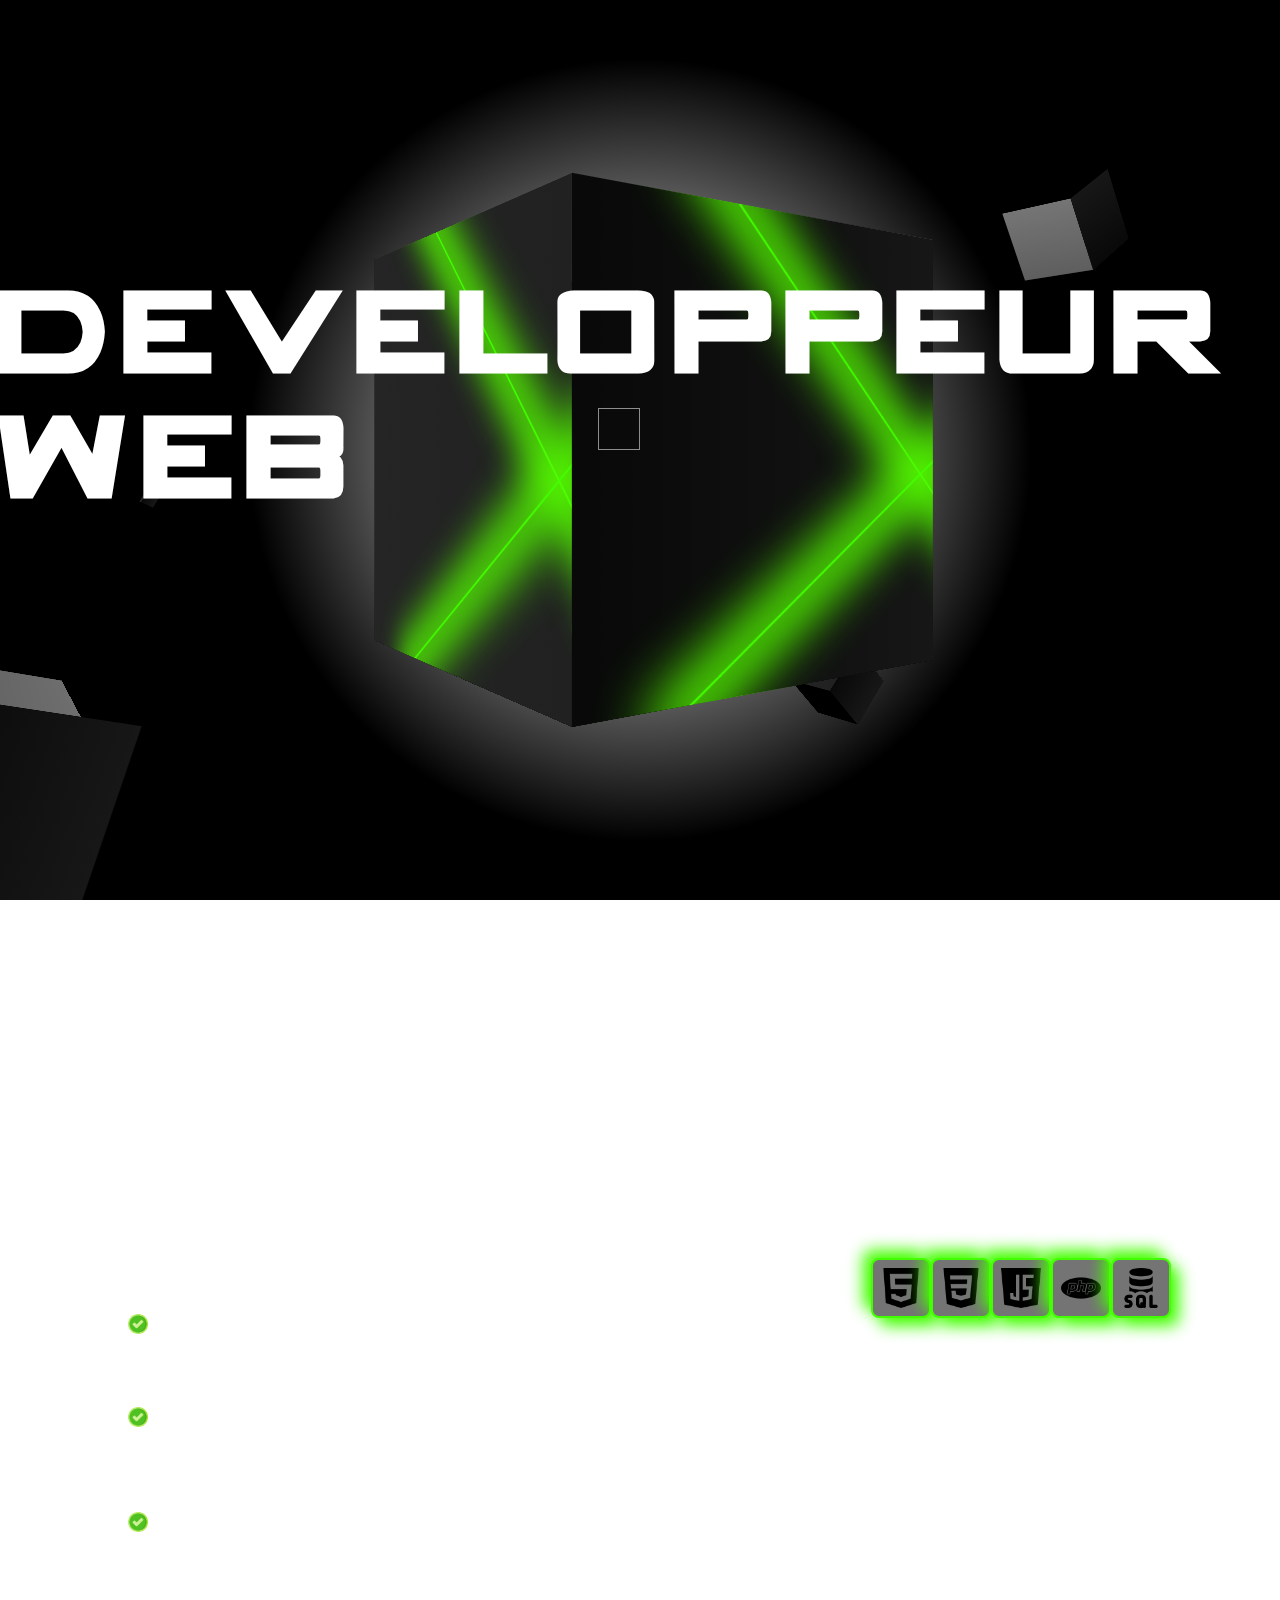
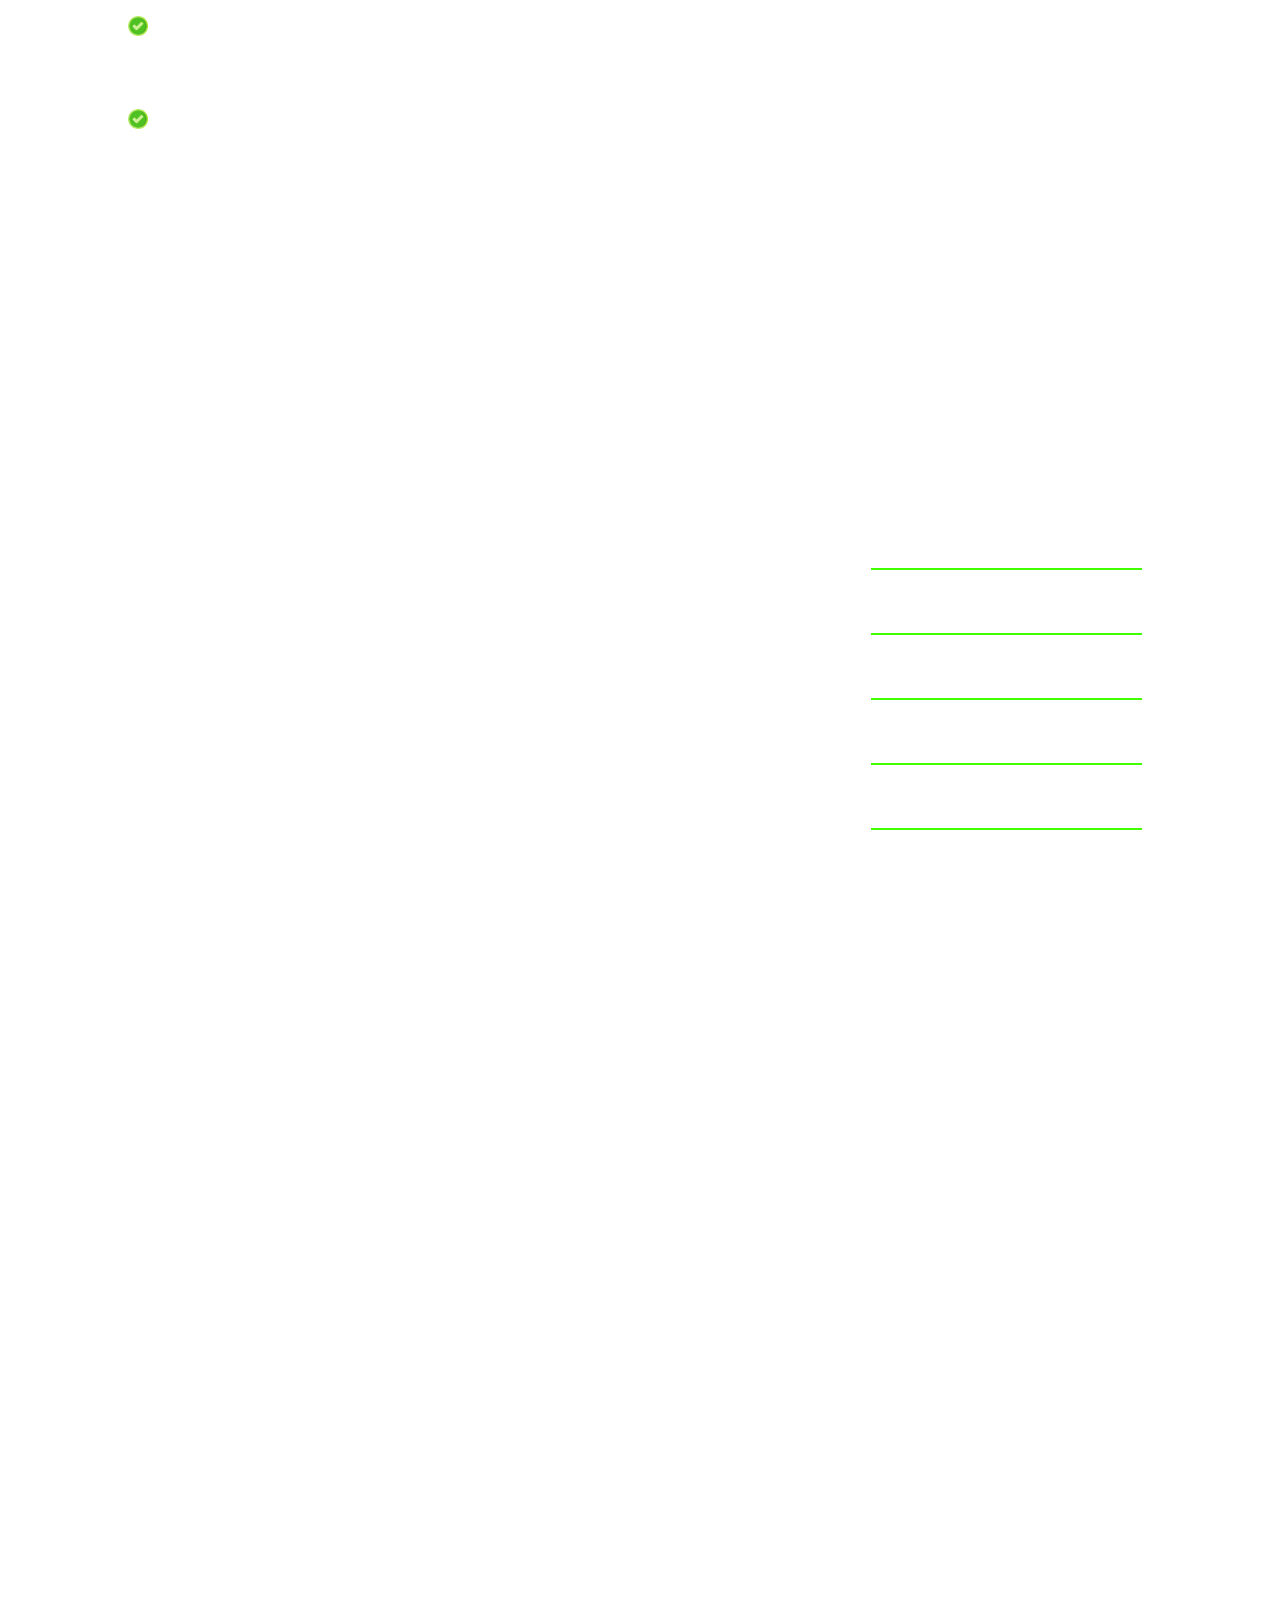
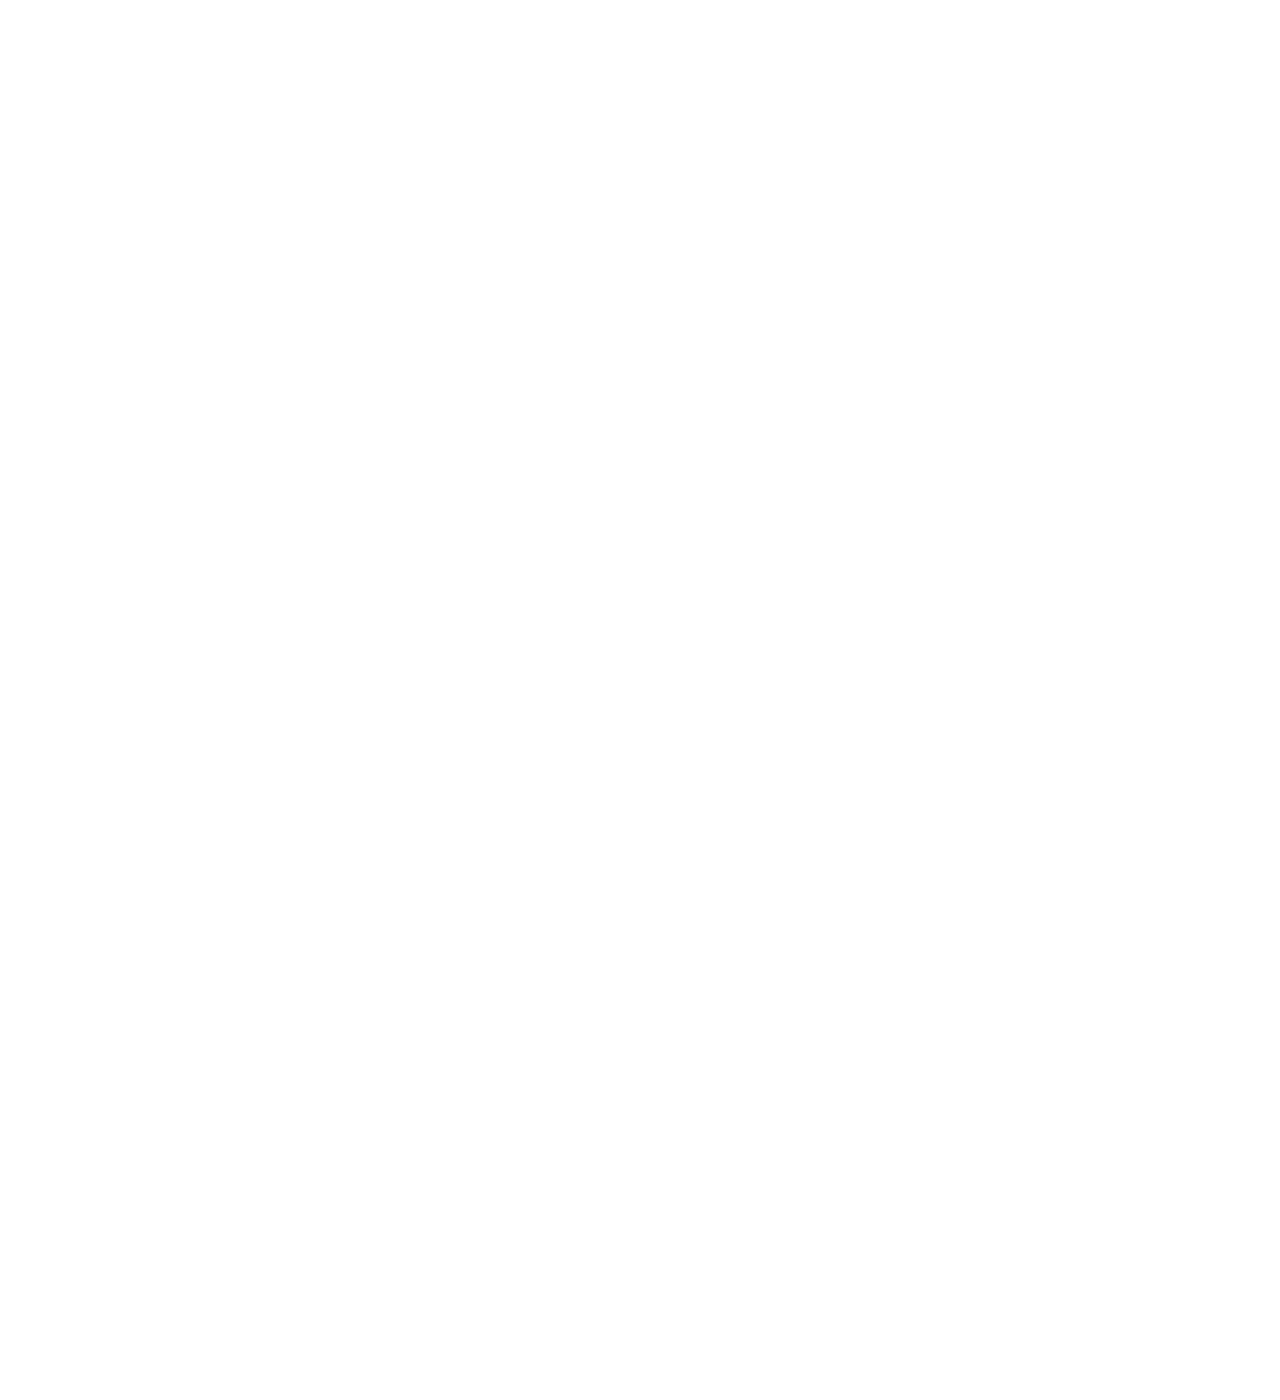
==== code/index.html @ 502bd2e1 "first commit" ====
<!DOCTYPE html>
<html lang="en">

<head>
	<meta charset="UTF-8">
	<meta http-equiv="X-UA-Compatible" content="IE=edge">
	<link rel="stylesheet" href="./style.css">
	<meta name="viewport" content="width=device-width, initial-scale=1.0">
	<title>Joseph Léo</title>
</head>

<body>
	<nav id="effet1">
		<ul>
			<li class="uppercase blanc" id="bienvenue">bienvenue</li>
			<li class="uppercase blanc" id="competences">mes compétences</li>
			<li class="uppercase blanc" id="travail">mon travail</li>
			<li class="uppercase blanc" id="experience">mon expérience</li>
			<li class="uppercase blanc" id="contacter">me contacter</li>
		</ul>
	</nav>
	<header id="header">
		<h1 id="effet2" class="uppercase blanc">developpeur web</h1>
		<h2 id="effet4" class="uppercase blanc"></h2>
	</header>










	<!-- fond -->
	<section id="fontEcran">
		<div class='cursor' id="cursor"></div>
		<div class="container">

			<div id="tilt">





				<div id="miniBox1">
					<div class="face3 front3 backgroundFront"></div>
					<div class="face3 back3"></div>
					<div class="face3 right3"></div>
					<div class="face3 left3 backgroundLeft"></div>
					<div class="face3 top3 backgroundTop"></div>
					<div class="face3 bottom3"></div>
				</div>
				<div id="miniBox2">
					<div class="face3 front3 backgroundFront"></div>
					<div class="face3 back3"></div>
					<div class="face3 right3"></div>
					<div class="face3 left3 backgroundLeft"></div>
					<div class="face3 top3 backgroundTop"></div>
					<div class="face3 bottom3"></div>
				</div>


				<div id="box3">
					<div class="face2 front2 backgroundFront"></div>
					<div class="face2 back2"></div>
					<div class="face2 right2"></div>
					<div class="face2 left2 backgroundLeft"></div>
					<div class="face2 top2 backgroundTop"></div>
					<div class="face2 bottom2"></div>
				</div>






				<div id="box1">
					<div class="face front backgroundFront">
						<div class="trait1"></div>
						<div class="trait2"></div>
					</div>
					<div class="face back"></div>
					<div class="face right">
						<div class="trait1"></div>
						<div class="trait2"></div>
					</div>
					<div class="face left backgroundLeft">
						<div class="trait1"></div>
						<div class="trait2"></div>
					</div>
					<div class="face top backgroundTop">
						<div class="trait1"></div>
						<div class="trait2"></div>
					</div>
					<div class="face bottom">
						<div class="trait1"></div>
						<div class="trait2"></div>
					</div>
				</div>






				<div id="box2">
					<div class="face2 front2 backgroundFront"></div>
					<div class="face2 back2"></div>
					<div class="face2 right2"></div>
					<div class="face2 left2 backgroundLeft"></div>
					<div class="face2 top2 backgroundTop"></div>
					<div class="face2 bottom2"></div>
				</div>



				<div id="box4">
					<div class="face2 front2 backgroundFront"></div>
					<div class="face2 back2"></div>
					<div class="face2 right2"></div>
					<div class="face2 left2 backgroundLeft"></div>
					<div class="face2 top2 backgroundTop"></div>
					<div class="face2 bottom2"></div>
				</div>
			</div>
		</div>
		<div id="effect"></div>
	</section>


	<!-- --------------Section 1------------- -->

	<section id="section1">
		<h2 class="uppercase font1 blanc">mes competences</h2>

		<div class="cartes">
			<div class="card">
				<h4 class="typeH4 blanc">Domaines de compétences</h4>
				
				
				<div class="flex">
					<img class="icone" src="./static/icone/jaccepte.png" alt="icone">
					<h5 class="typeH5 blanc uppercase">Gestion de projets web</h5>
				</div>
				<p class="dmComp blanc">Site vitrine, évènementiel, e-commerce & intranet.</p>


				<div class="flex">
					<img class="icone" src="./static/icone/jaccepte.png" alt="icone">
					<h5 class="typeH5 blanc uppercase">intégration html / css</h5>
				</div>
				<p class="dmComp blanc">Codage à la main et respect des standards du Web.</p>


				<div class="flex">
					<img class="icone" src="./static/icone/jaccepte.png" alt="icone">
					<h5 class="typeH5 blanc uppercase">dynamique des pages avec javascript</h5>
				</div>
				<p class="dmComp blanc">Animations uttiles & design pour une page épurée. </p>


				<div class="flex">
					<img class="icone" src="./static/icone/jaccepte.png" alt="icone">
					<h5 class="typeH5 blanc uppercase">comception multi-plateforme</h5>
				</div>
				<p class="dmComp blanc">Compatible tous supports, tablette & application mobile</p>



				<div class="flex">
					<img class="icone" src="./static/icone/jaccepte.png" alt="icone">
					<h5 class="typeH5 blanc uppercase">analyse des besoins client</h5>
				</div>
				<p class="dmComp blanc">Veille d'inspiration & concurentielle, réponses aux avis satisfaits &
					insatisfaits</p>

			</div>

			<div class="card"></div>

			<div class="card card2">
				<h4 class="typeH4 blanc">technologies</h4>
				<div class="flexArround cardLogo1">
					<div class="portCard"><img id="html" class="imgLogo" src="./static/image/html.png" alt="html"></div>
					<div class="portCard"><img id="css" class="imgLogo" src="./static/image/css-3.png" alt="css"></div>
					<div class="portCard"><img id="js" class="imgLogo" src="./static/image/script-java.png" alt="js">
					</div>
					<div class="portCard"><img id="php" class="imgLogo" src="./static/image/php.png" alt="php"></div>
					<div class="portCard"><img id="sql" class="imgLogo" src="./static/image/serveur-sql.png" alt="sql">
					</div>

				</div>
				<div class="textTechno" id="textHtml">
					<h4 class="blanc uppercase typeH4 font1 titreTechno">HTML</h4>
					<p class="blanc font3 txtTechno"><span class="margintxt"></span> Code aérée, commenté, facile à
						comprendre, avec uttilisation de <span class="green">balises sémantiques</span> et de <span
							class="green">classes</span> afin de privilégier avant tout le bon fonctionnement et le
						<span class="green">référencement</span> .</p>
				</div>
				<div class="textTechno" id="textCss">
					<h4 class="blanc uppercase typeH4 font1 titreTechno">CSS</h4>
					<p class="blanc font3 txtTechno"><span class="margintxt"></span>Privilégier le <span
							class="green">design</span> avec une bonne nuance de couleurs, épuré pour une <span
							class="green">meilleure visibilitée</span>. Le but du jeu n'est-il pas que le client se
						rappelle du site?</p>

				</div>
				<div class="textTechno" id="textJs">
					<h4 class="blanc uppercase typeH4 font1 titreTechno">JS</h4>
					<p class="blanc font3 txtTechno"><span class="margintxt"></span>Un <span class="green">maximum de
							fonctions</span> sans trop allourdir le code. Sachez que <span class="green">Java
							Script</span> est mon meilleur ami, j'ai un doute sur 2+2 ? Je créer une fonction qui fait
						le calcul à ma place.</p>

				</div>
				<div class="textTechno" id="textPhp">
					<h4 class="blanc uppercase typeH4 font1 titreTechno">PHP</h4>
					<p class="blanc font3 txtTechno"><span class="margintxt"></span>PHP me permet de réaliser des
						connections aux <span class="green">bases de données</span> et de faire les liens fichiers.
						Besoin d'un <span class="green">DashBoard</span> administrateur pour votre <span
							class="green">E-commerce</span> avec un système ergonomique et facile à manipuler pour
						ajouter vos articles? Je m'en occupe.</p>

				</div>
				<div class="textTechno" id="textSql">
					<h4 class="blanc uppercase typeH4 font1 titreTechno">SQL</h4>
					<p class="blanc font3 txtTechno"><span class="margintxt"></span>Une <span
							class="green">création</span> de base de donnée complexe à partir de quelques fichiers <span
							class="green">SQL</span>. Des sélections à partir de <span class="green">barre de
							recherche</span>. Un <span class="green">filtre</span> pour trier par anciennetée. Rien
						n'est impossible.</p>

				</div>
			</div>
		</div>
	</section>


	<!-- ---------------section2-------------- -->
	<section id="section2">
		<h2 class="uppercase font1 blanc">mon travail</h2>
		<div class="cartes">
			<div class="card">

			</div>
			<div class="card">

			</div>
			<div class="card cardProjets">
				<h4 class="uppercase typeH4 blanc">projets</h4>
				<div class="separator"></div>
				<h5 class="uppercase typeH5 blanc projetList">Machin1</h5>
				<div class="separator"></div>
				<h5 class="uppercase typeH5 blanc projetList">Machin1</h5>
				<div class="separator"></div>
				<h5 class="uppercase typeH5 blanc projetList">Machin1</h5>
				<div class="separator"></div>
				<h5 class="uppercase typeH5 blanc projetList">Machin1</h5>
				<div class="separator"></div>



			</div>
		</div>
	</section>



	<!-- ---------------section3-------------- -->
	<section id="section3">
		<h2 class="uppercase font1 blanc">mon experience</h2>
	</section>







	<!-- ---------------section4-------------- -->
	<section id="section4">
		<h2 class="uppercase font1 blanc">me contacter</h2>
	</section>











	<script src="./script.js"></script>
</body>

</html>
---- code/style.css ----
@font-face {
    font-family: 'font1';
    src: url(./static/font/GameCube.ttf);
}

@font-face {
    font-family: 'font2';
    src: url(./static/font/big_noodle_titling\ copie.ttf);
}

@font-face {
    font-family: 'font3';
    src: url(./static/font/roboto/Roboto-Medium.ttf);
}

html {
    width: 100%;
    font-size: 10px;
}

.font1 {
    font-family: 'font1';
}

body {
    margin: 0;
    position: relative;
    width: 100%;
    overflow: hidden;
}


#fontEcran {
    display: flex;
    justify-content: center;
    align-items: center;
    height: 100vh;
    position: relative;
    background: rgb(255, 255, 255);
    background: radial-gradient(circle, rgba(255, 255, 255, 1) 0%, rgb(0, 0, 0) 50%);
    overflow: hidden;
    position: absolute;
    width: 100%;
}

#effect {
    position: absolute;
    height: 100%;
    width: 100%;
    z-index: 10;
    opacity: 0;
}


/* -------------------Curseur----------------- */
.cursor {
    position: fixed;
    transform: translateX(-50%) translateY(-50%);
    pointer-events: none;
    z-index: 80;
    border: 1px rgb(141, 141, 141) solid;
    height: 40px;
    width: 40px;
    transition: all 300ms ease-out;
}




/* ------------Boite de rangement des cubes----------------- */
#tilt {
    width: 100%;
    height: 100%;
    position: relative;
    transform-style: preserve-3d;
    display: block;
    margin: 0 auto;
    transform: rotateX(20deg);
    transform: rotateY(35deg);
}

/* --------------------Gros cube----------------- */
#box1 {
    width: 100%;
    height: 100%;
    transform-style: preserve-3d;
    display: block;
    margin: 0 auto;
}

.container {
    width: 400px;
    /* (-1-) augmenter ou diminuer selon taille écran pour le cube */
    height: 400px;
    /* (-1-) augmenter ou diminuer selon taille écran pour le cube */
    perspective: 1000px;
}

.face {
    position: absolute;
    width: 400px;
    /* (-1-) augmenter ou diminuer selon taille écran pour le cube */
    height: 400px;
    /* (-1-) augmenter ou diminuer selon taille écran pour le cube */
    background-color: #000;
    border-radius: 0px;
    overflow: hidden;
    align-items: center;

}

.backgroundTop {
    background: rgb(94, 94, 94);
    background: linear-gradient(90deg, rgba(94, 94, 94, 1) 0%, rgba(117, 117, 117, 1) 100%);
}

.backgroundLeft {
    background: rgb(24, 24, 24);
    background: linear-gradient(90deg, rgb(37, 37, 37) 0%, rgb(33, 33, 33));
}

.backgroundFront {
    background: rgb(0, 0, 0);
    background: linear-gradient(90deg, rgb(9, 9, 9) 0%, rgb(23, 23, 23) 100%);
}

/* augmenter ou diminuer translateZ a moitier de (-1-) */
.top {
    transform: rotateX(90deg) translateZ(200px);
}

.bottom {
    transform: rotateX(-90deg) translateZ(200px);
}

.right {
    transform: rotateY(90deg) translateZ(200px);
}

.left {
    transform: rotateY(-90deg) translateZ(200px);
}

.back {
    transform: rotateY(-180deg) translateZ(200px);
}

.front {
    transform: rotateY(0deg) translateZ(200px);
}




/* --------décord sur le cube-------- */
.trait1 {
    height: 2px;
    background-color: #42FF00;
    width: 200%;
    transform: rotateZ(45deg);
    margin-top: 60%;
    position: absolute;
    box-shadow: 5px 0px 50px 23px #55FF00;
}

.trait2 {
    height: 2px;
    background-color: #42FF00;
    width: 300%;
    transform: rotateZ(147deg);
    margin-top: 20%;
    margin-right: 40%;
    position: absolute;
    box-shadow: 5px 0px 50px 23px #55FF00;
}






/* -------------petits cubes-------------- */
.face2 {
    position: absolute;
    width: 100px;
    /* (-1-) augmenter ou diminuer selon taille écran pour le cube */
    height: 100px;
    /* (-1-) augmenter ou diminuer selon taille écran pour le cube */
    background-color: #000;
    border-radius: 0px;
    overflow: hidden;
    align-items: center;

}

.top2 {
    transform: rotateX(90deg) translateZ(50px);
}

.bottom2 {
    transform: rotateX(-90deg) translateZ(50px);
}

.right2 {
    transform: rotateY(90deg) translateZ(50px);
}

.left2 {
    transform: rotateY(-90deg) translateZ(50px);
}

.back2 {
    transform: rotateY(-180deg) translateZ(50px);
}

.front2 {
    transform: rotateY(0deg) translateZ(50px);
}

#box2 {
    position: relative;
    transform-style: preserve-3d;
    margin-left: -100%;
    margin-top: 10%;
    transform: translateZ(180px) rotateZ(18deg);
}

#box3 {
    position: relative;
    transform-style: preserve-3d;
    margin-left: 200%;
    transform: rotateZ(239deg) translateY(68px) translateZ(40px);
}

#box4 {
    position: relative;
    transform-style: preserve-3d;
    margin-left: 250%;
    margin-top: 40%;
    transform: translateZ(-500px) rotateZ(45deg);
}




/* -------------Mini Cube---------------- */

.face3 {
    position: absolute;
    width: 10px;
    /* (-1-) augmenter ou diminuer selon taille écran pour le cube */
    height: 10px;
    /* (-1-) augmenter ou diminuer selon taille écran pour le cube */
    background-color: #000;
    border-radius: 0px;
    overflow: hidden;
    align-items: center;
}

.top3 {
    transform: rotateX(90deg) translateZ(5px);
}

.bottom3 {
    transform: rotateX(-90deg) translateZ(5px);
}

.right3 {
    transform: rotateY(90deg) translateZ(5px);
}

.left3 {
    transform: rotateY(-90deg) translateZ(5px);
}

.back3 {
    transform: rotateY(-180deg) translateZ(5px);
}

.front3 {
    transform: rotateY(0deg) translateZ(5px);
}

#miniBox1 {
    position: relative;
    transform-style: preserve-3d;
    margin-left: 120%;
    transform: rotateZ(29deg) translateZ(-350px);
}

#miniBox2 {
    position: relative;
    transform-style: preserve-3d;
    transform: rotateZ(29deg) translateZ(-89px) translateY(415px) translateX(-66px);
}



/*-------- page------------ */

/* ---------------Header ------------------*/
header {
    position: absolute;
    width: 100%;
    height: 100vh;
    z-index: 10;
    display: flex;
    justify-content: center;
    align-items: center;
    flex-direction: column;





    /* --------------------------------------------------------------------------------- */
    /* display: none; */
    /* --------------------------------------------------------------------------------- */
}

.uppercase {
    text-transform: uppercase;
}

h1 {
    font-size: 0em;
    font-family: 'font1';

}

h2 {
    font-size: 4em;

}

.blanc {
    color: #fff;
}




/*--------------- menu de navigation --------------------*/
nav {
    position: absolute;
    padding-top: 20px;
    width: 100%;
    opacity: 0;
    z-index: 20;
}

ul {
    position: relative;
    width: 100%;
    display: flex;
    justify-content: space-around;
    align-items: center;
    list-style-type: none;
}


li {
    position: relative;
    padding: 10px 30px;
    border: solid 2px #42FF00;
    color: #42FF00;
    text-decoration: none;
    font-size: 3em;
    text-transform: uppercase;
    transition: 0.2s;
    border-radius: 5px;
    z-index: 30;
    cursor: pointer;
    font-family: 'font2';
}

li::before {
    position: absolute;
    top: -1px;
    left: -1px;
    width: 10px;
    height: 10px;
    transition: 0.2s;
    transition-delay: 0.2s;
}

li::after {
    content: " ";
    position: absolute;
    top: -1px;
    left: -1px;
    width: 10px;
    height: 10px;
    transition: 0.3s;
    transition-delay: 0.3s;
}

li:hover::before,
a:hover::after {
    width: 100px;
    height: 100px;
    transition-delay: 0s;
}

li:hover {
    background: #42FF00;
    color: #000;
    box-shadow: 0 0 50px #44ff00;
    transition-delay: 0.3s;
}

#effet4 {
    height: 50px;
    font-family: 'font1';
}










/* -------------------Section 1--------------- */

#section1 {
    margin-top: 100vh;
    height: 100vh;
    width: 100%;
    display: flex;
    align-items: center;
    flex-direction: column;
    padding-top: 100px;
    position: absolute;
}

.cartes {
    display: flex;
    width: 80%;
}


.typeH4 {
    font-size: 4em;
    font-family: 'font2';
    letter-spacing: 4px;
}

.typeH5 {
    font-size: 2em;
    font-family: 'font2';
    letter-spacing: 4px;
    margin-block: 0;
}
.flex {
    display: flex;
    align-items: center;
}

.icone {
    width: 20px;
    height: 20px;
    margin-right: 10px;

}
.titreTechno{
    margin-left: 10%;
    margin-right: 10%;
    border-bottom: solid 2px #42FF00;
}
.txtTechno{
    margin: 10px;
    padding-top: 10px;
    letter-spacing: 2.8pt;
    word-spacing: 5.6pt;
    line-height: 1.4;
    font-size: 1.7em;
    font-family: 'font3';
    text-align: justify;
}
.green{
    color: #42FF00;
}
.dmComp {
    font-size: 1.7em;
    font-family: 'font3';
    margin-left: 30px;
    margin-block: 0;
    margin: 10px 0px 20px 0;
}
.margintxt{
    margin-left: 20px;
}
.imgLogo {
    width: 40px;
    padding: 8px;
    border-radius: 8px;
    background-color: rgba(116, 116, 116);
    border: solid 2px #42FF00;
    box-shadow: 8px 8px 16px #42FF00, -8px -8px 16px #45FF00;
    cursor: pointer;
    position: relative;
    z-index: 20;
    transition: 0.3s;
}
.imgLogo:hover{
    width: 50px;
    transition: 0.3s;
    background-color: #42FF00;
}

.flexArround {
    display: flex;
    justify-content: space-around;
    align-items: center;
}
.card {
    width: 33%;
}
.card2 {
    width: 33%;
    display: flex;
    flex-direction: column;
    align-items: flex-end;
}

.cardLogo1{
    width: 80%;
    height: 40px;
}
.portCard{
    width: 100%;
    display: flex;
    justify-content: center;
}
#textLogo{
    height: 100px;
    width: 80%;
    border: solid #42FF00;
    border-radius: 10px;
}
.textTechno{
    width: 80%;
    height: 0;
    margin-top: -10px;
    border-radius: 10px;
    border: solid 2px #42FF00;
    opacity: 0;
}






/* ----------------------SECTION2------------ */

#section2 {
    margin-top: 200vh;
    height: 100vh;
    width: 100%;
    display: flex;
    align-items: center;
    flex-direction: column;
    padding-top: 100px;
    position: absolute;
}

.cardProjets{
    display: flex;
    flex-direction: column;
    align-items: flex-end;
}
.separator{
    width: 80%;
    height: 2px;
    background-color: #42FF00;
}
.projetList{
    padding: 20px 0;
    width: 80%;
    text-align: end;
    cursor: pointer;
    position: relative;
    z-index: 20;
    transition: 0.3s;
}
.projetList:hover{
   background-color: #42FF00;
}
























/* ----------------------SECTION3------------ */

#section3 {
    margin-top: 300vh;
    height: 100vh;
    width: 100%;
    display: flex;
    align-items: center;
    flex-direction: column;
    padding-top: 100px;
    position: absolute;
}



/* ----------------------SECTION4------------ */

#section4 {
    margin-top: 400vh;
    height: 100vh;
    width: 100%;
    display: flex;
    align-items: center;
    flex-direction: column;
    padding-top: 100px;
    position: absolute;
}
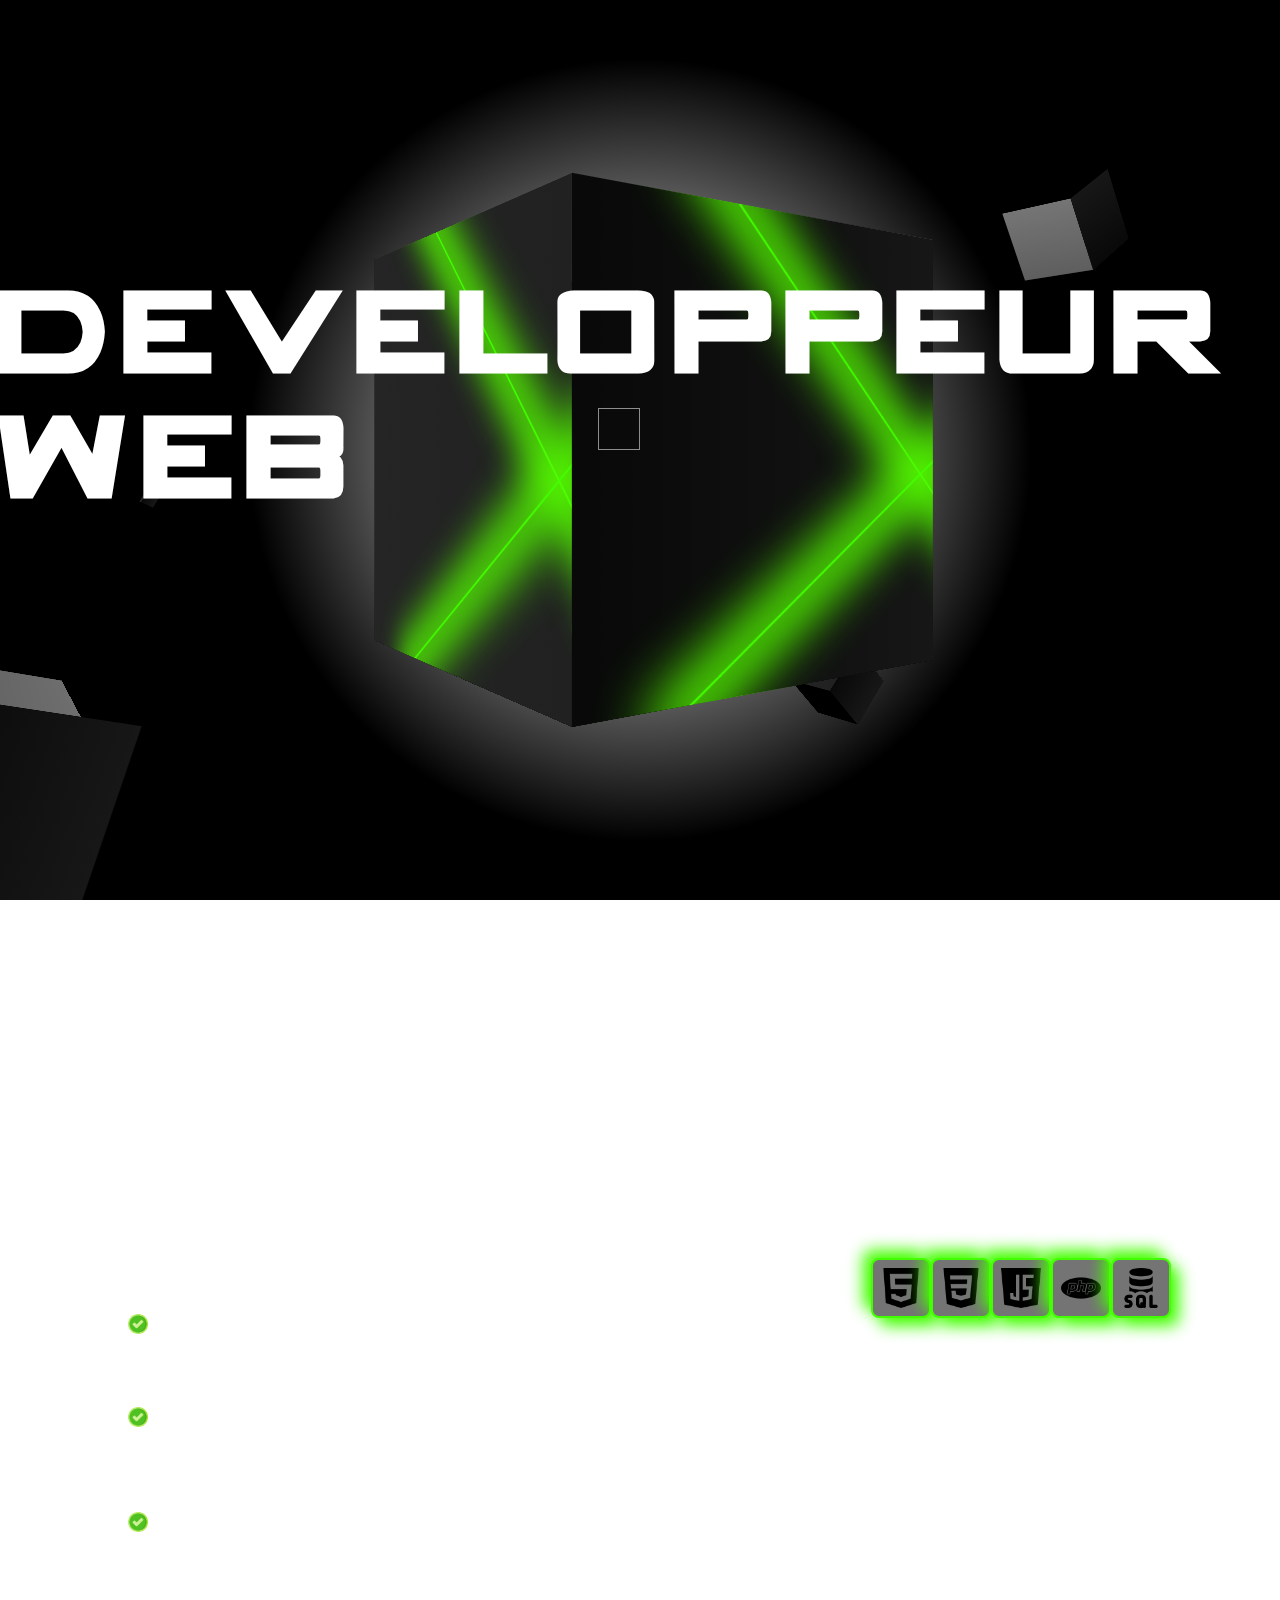
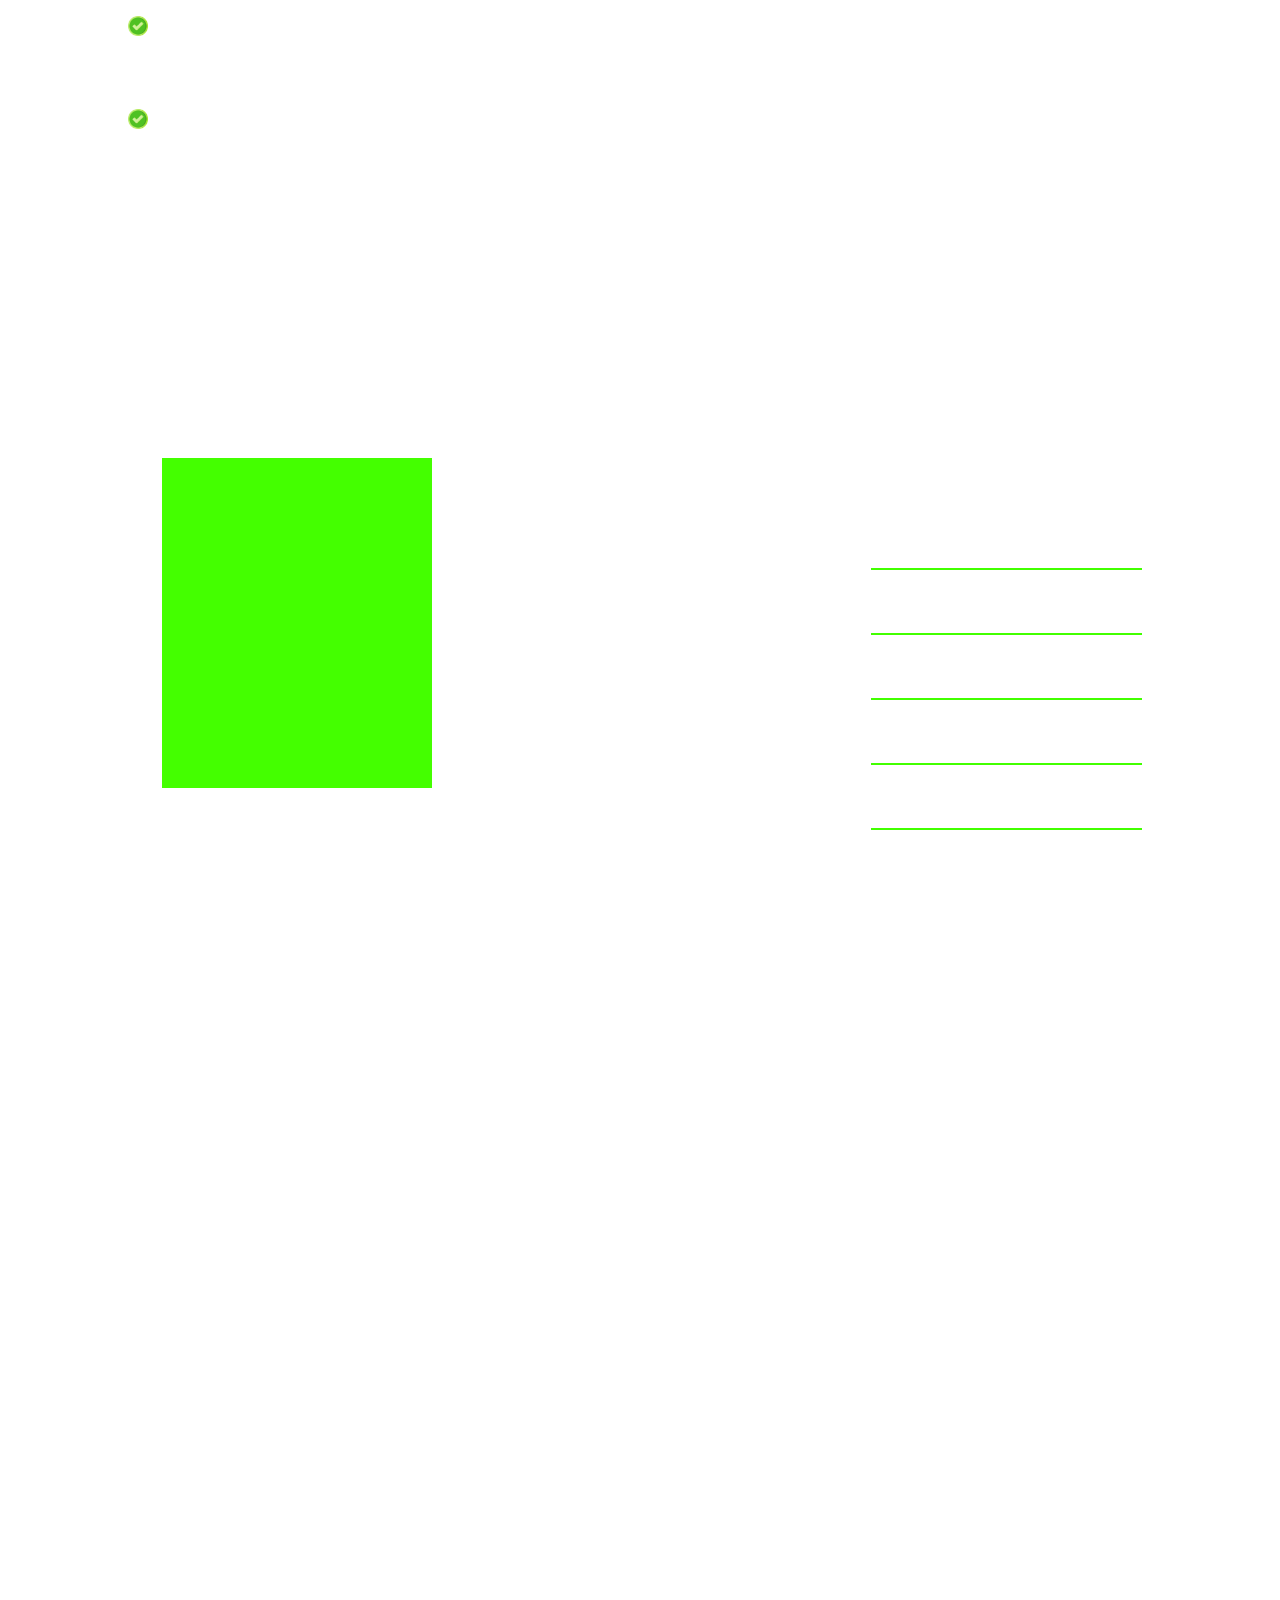
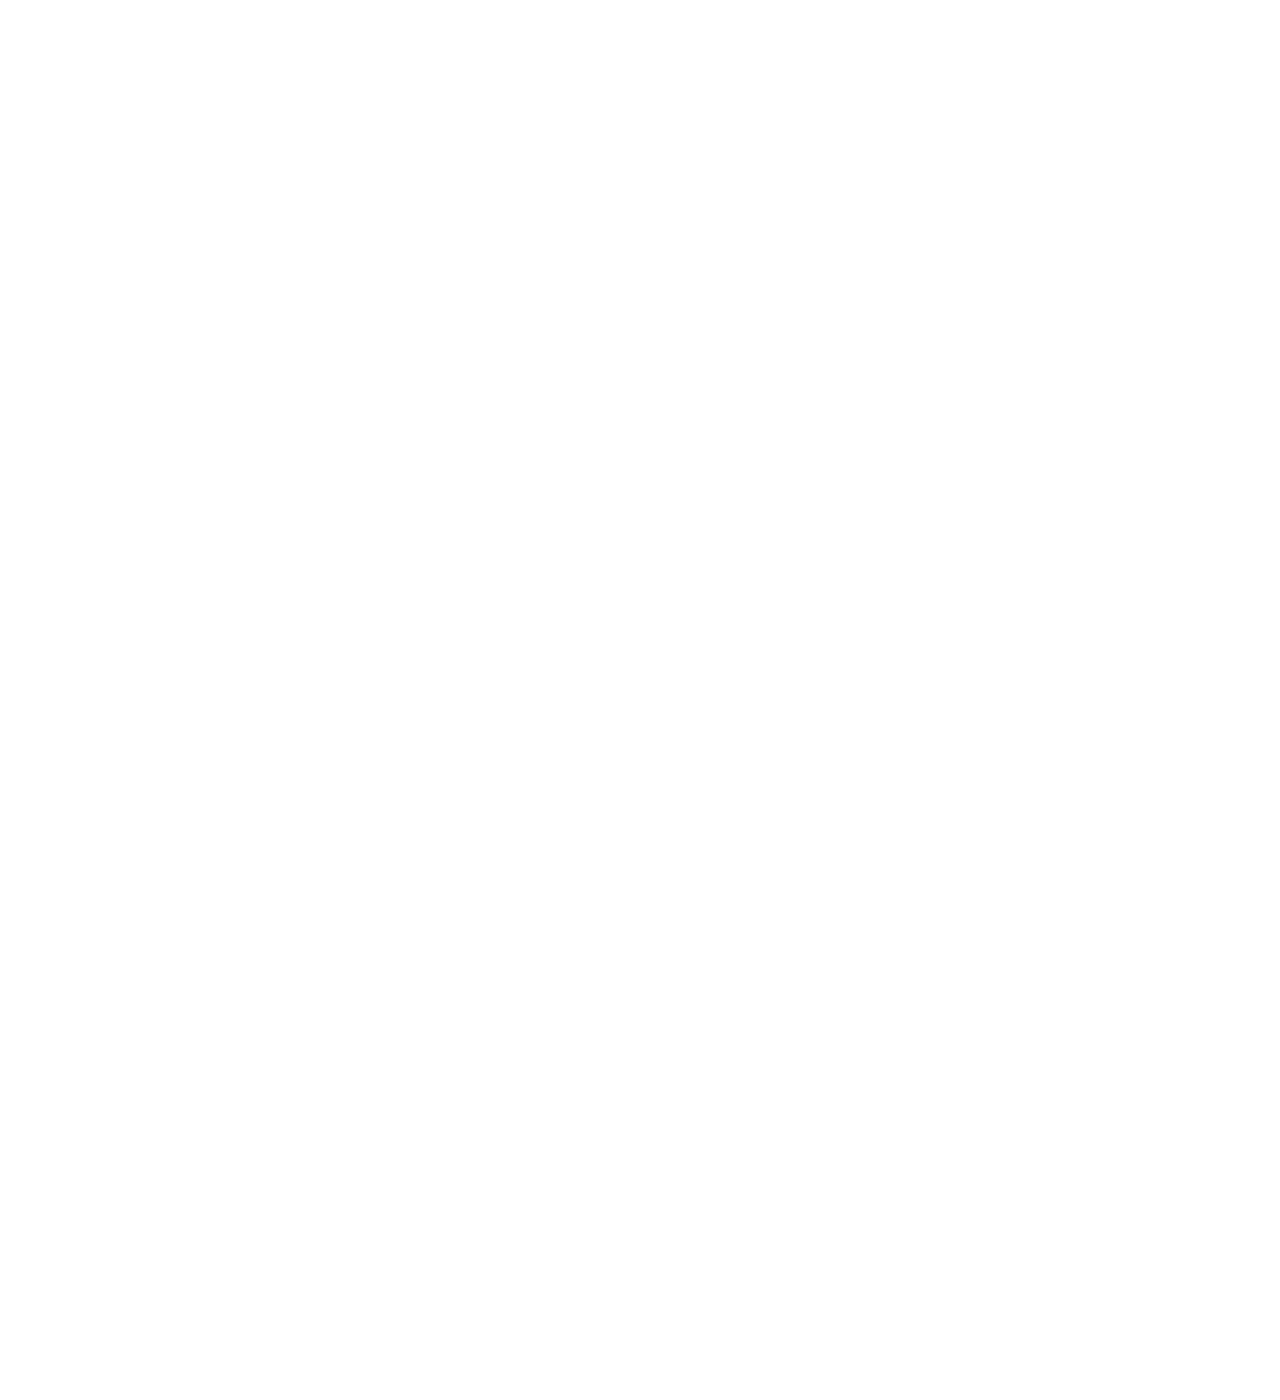
==== commit 5c7a44cd: "page 3 commencée" ====
--- a/code/index.html
+++ b/code/index.html
@@ -242,8 +242,8 @@
 	<section id="section2">
 		<h2 class="uppercase font1 blanc">mon travail</h2>
 		<div class="cartes">
-			<div class="card">
-
+			<div class="card" id="card1">
+				<article id="carrouss"></article>
 			</div>
 			<div class="card">
 
--- a/code/style.css
+++ b/code/style.css
@@ -591,6 +591,17 @@
    background-color: #42FF00;
 }
 
+#card1{
+    display: flex;
+    justify-content: center;
+    align-items: center;
+}
+
+#carrouss{
+    width: 80%;
+    height: 80%;
+    background-color: #44ff00;
+}
 
 
 
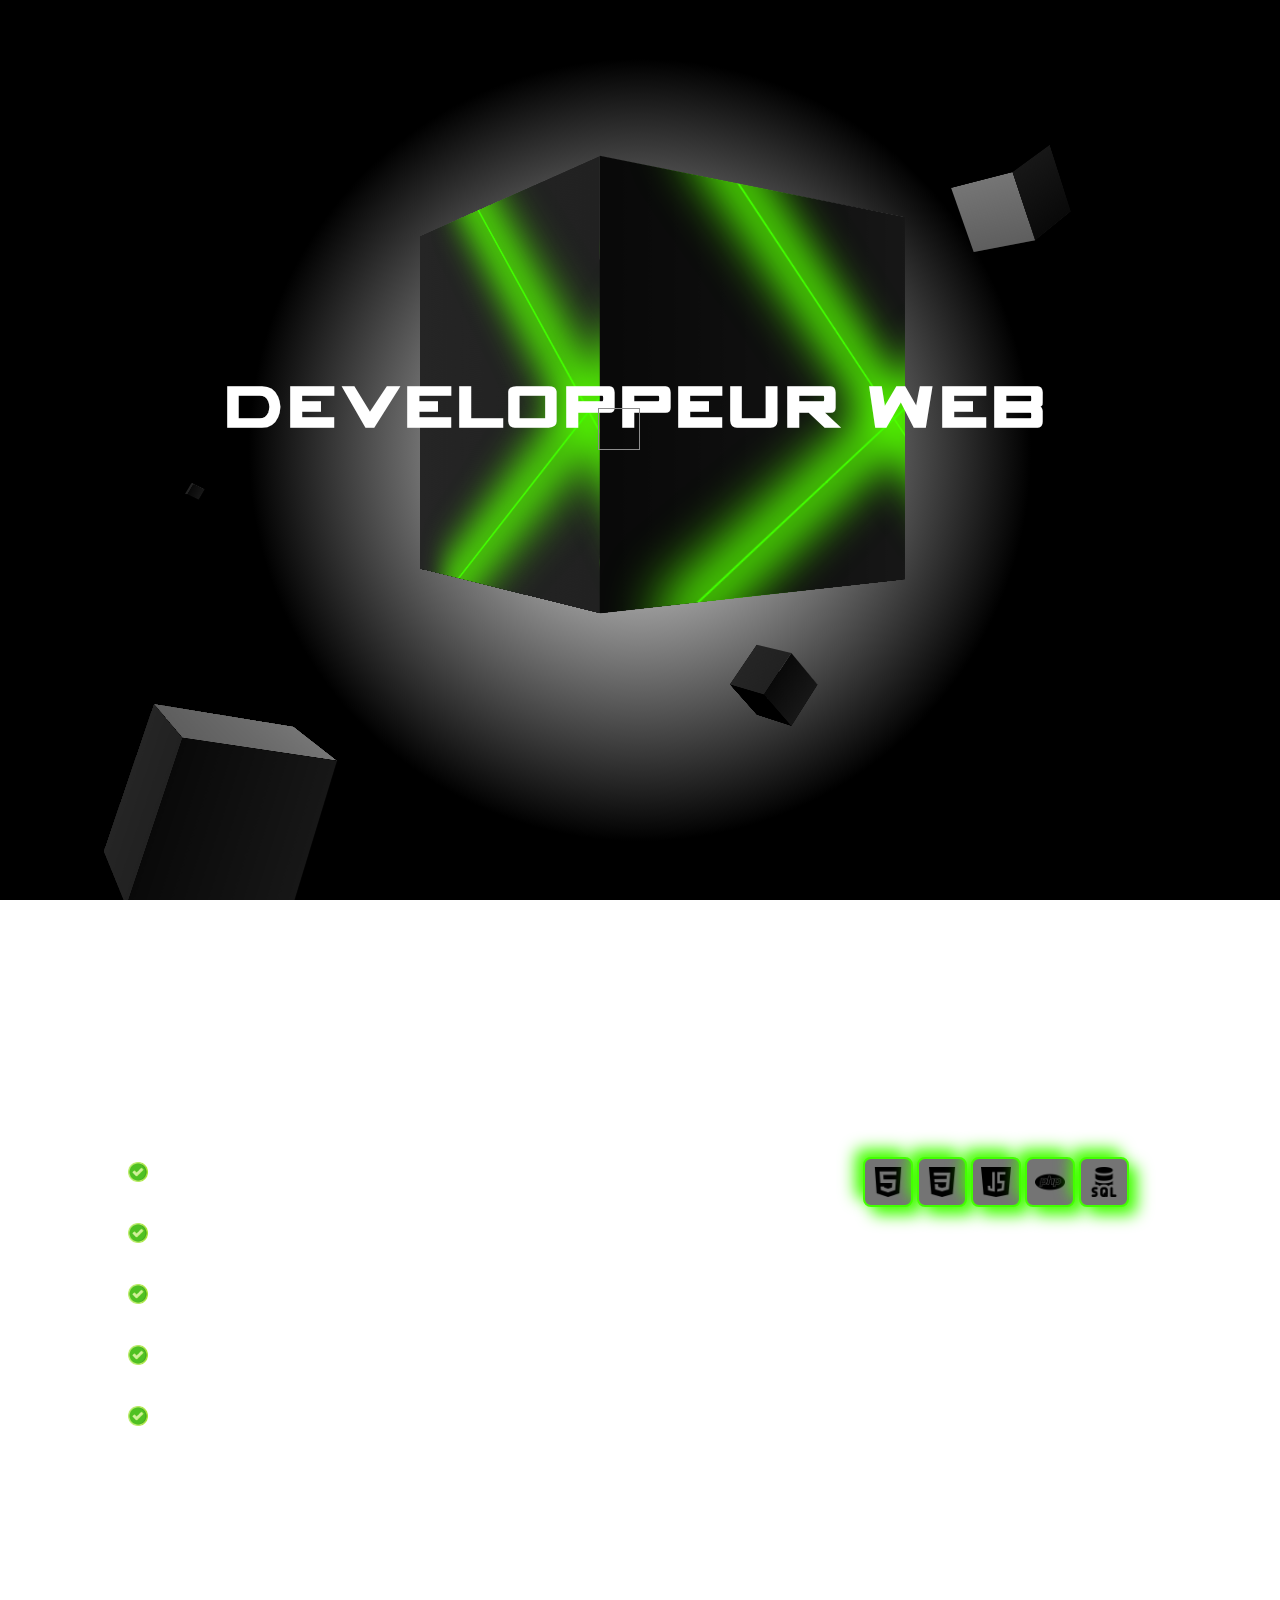
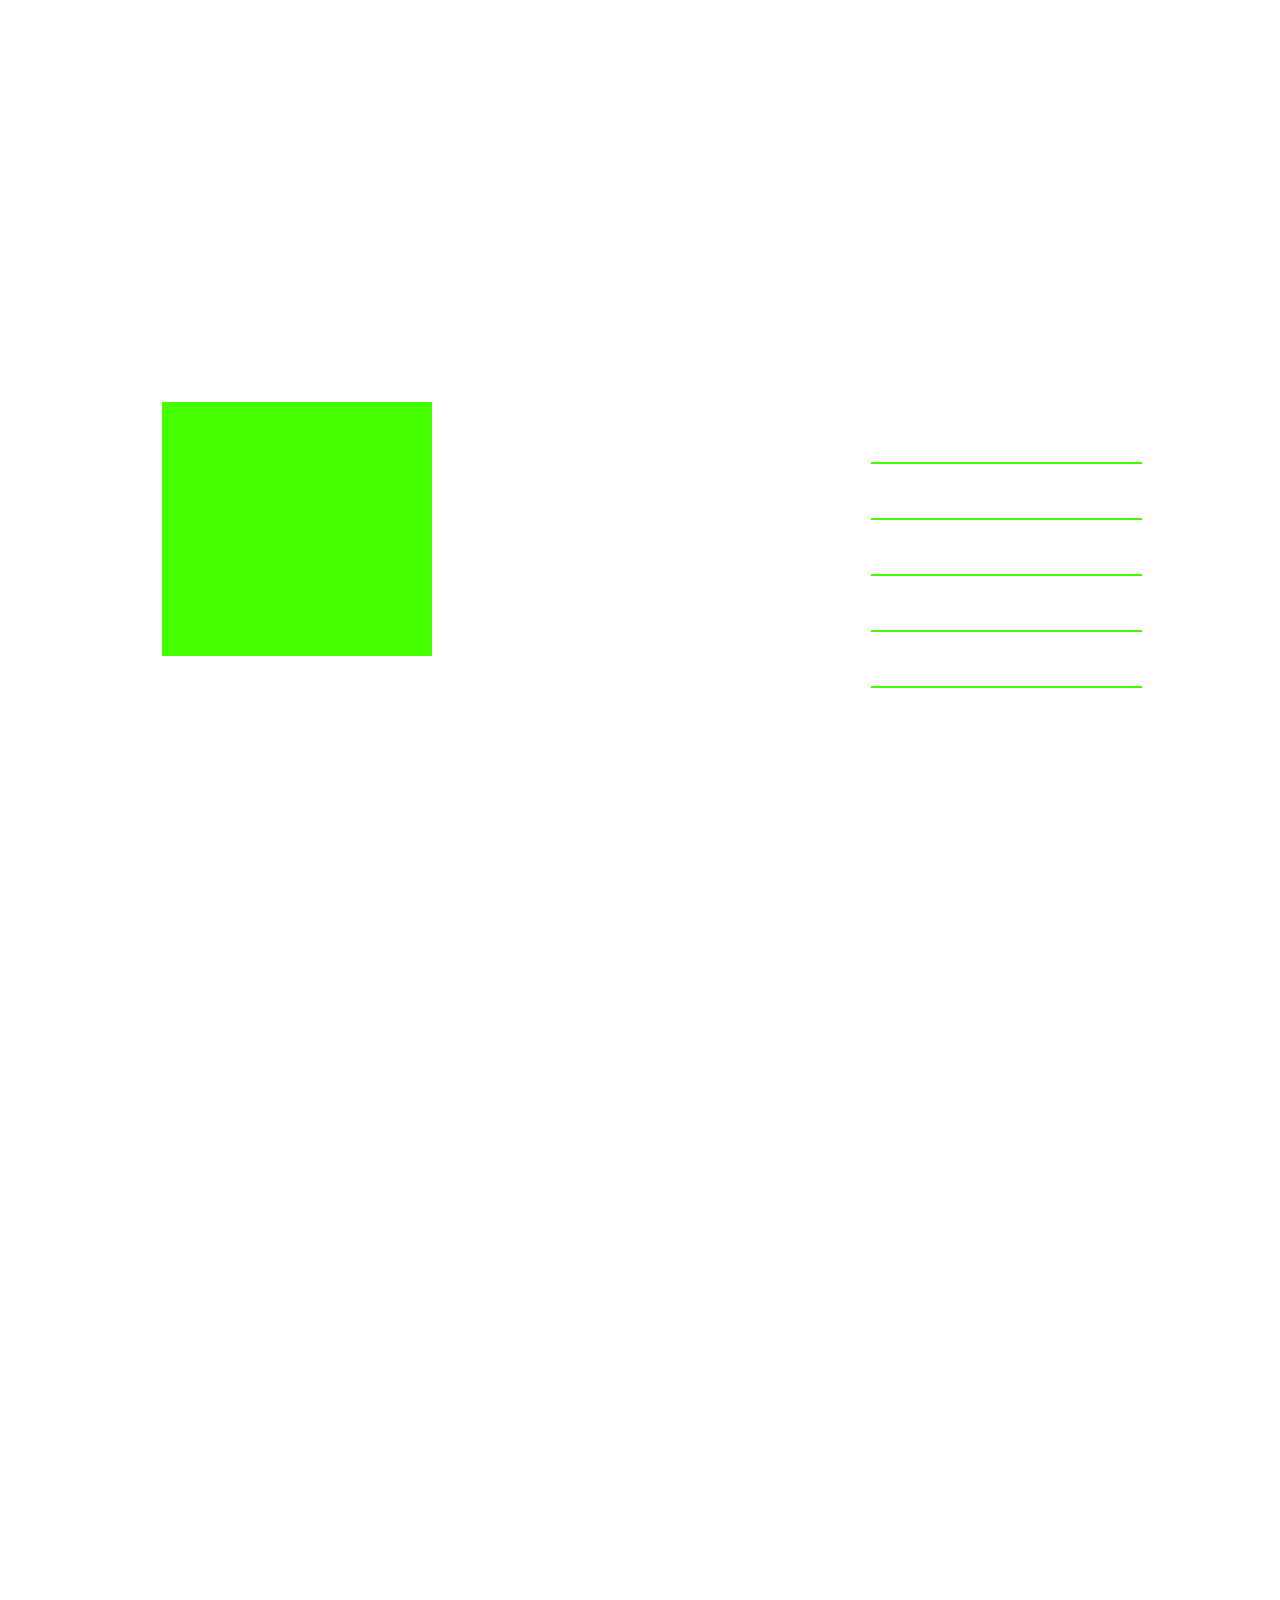
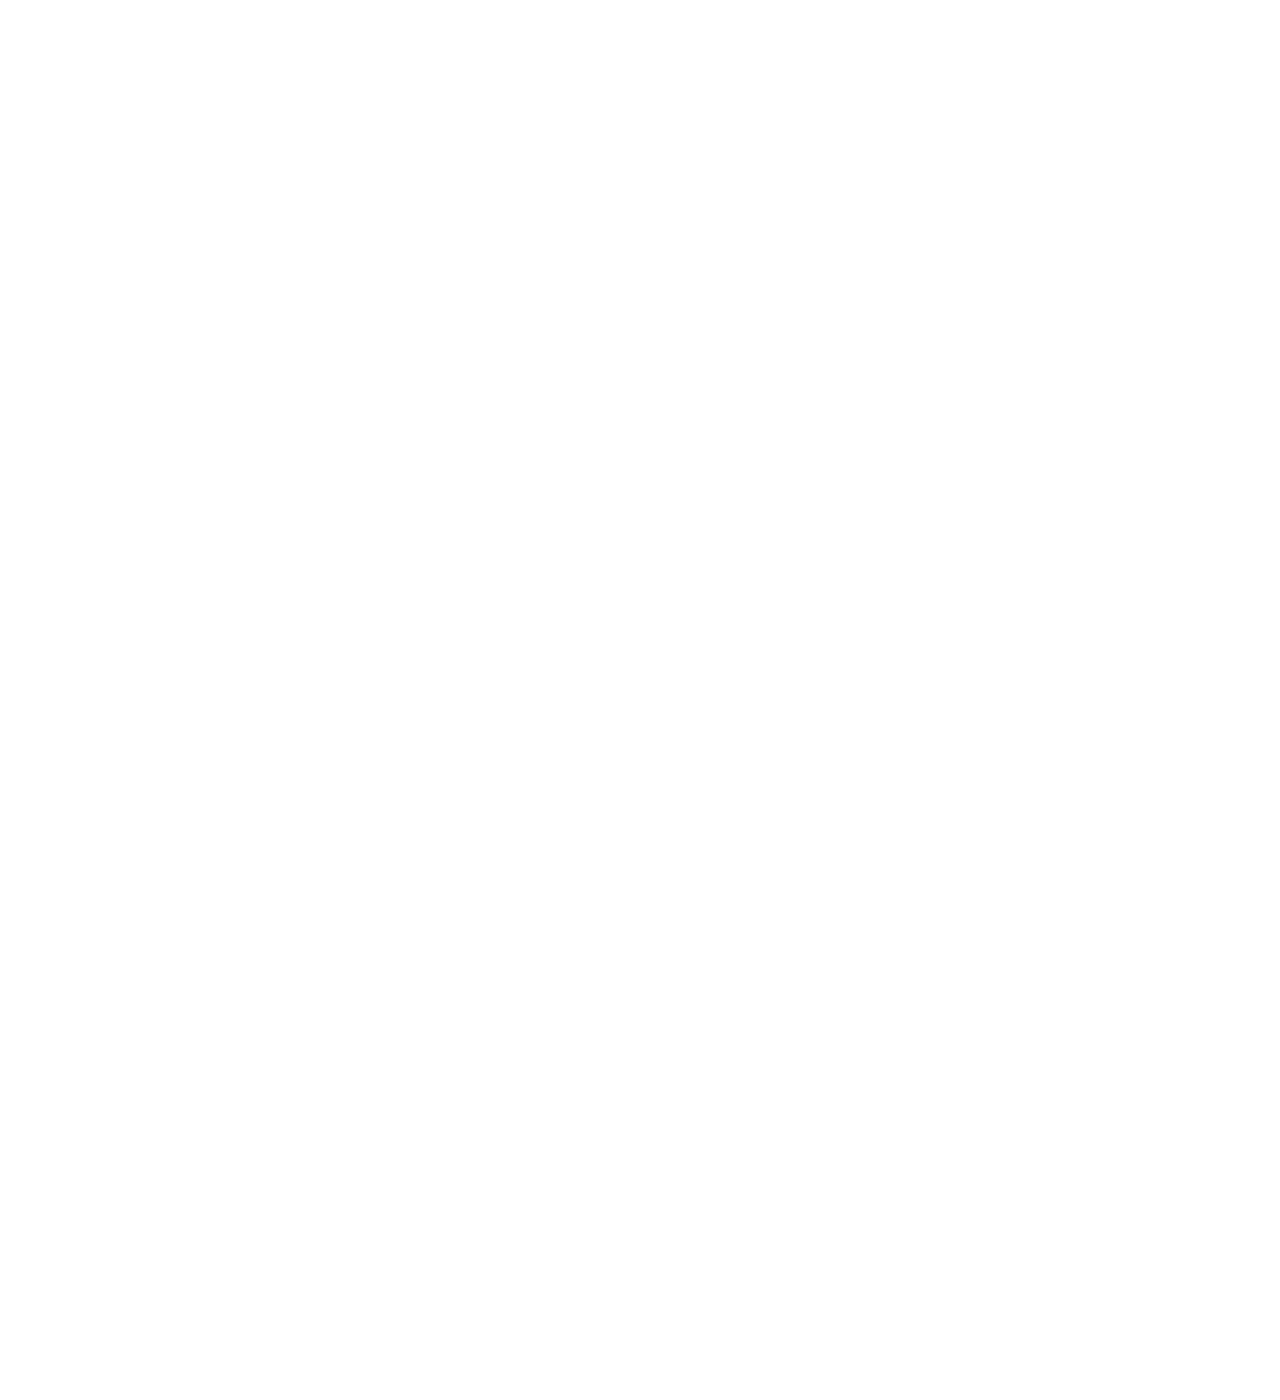
==== commit cb4f4c91: "responsive page 1 et 2 + cube" ====
--- a/code/index.html
+++ b/code/index.html
@@ -10,17 +10,19 @@
 </head>
 
 <body>
+	<!-- menu nav pc -->
 	<nav id="effet1">
 		<ul>
-			<li class="uppercase blanc" id="bienvenue">bienvenue</li>
-			<li class="uppercase blanc" id="competences">mes compétences</li>
-			<li class="uppercase blanc" id="travail">mon travail</li>
-			<li class="uppercase blanc" id="experience">mon expérience</li>
-			<li class="uppercase blanc" id="contacter">me contacter</li>
+			<li class="uppercase blanc navBtn" id="bienvenue">bienvenue</li>
+			<li class="uppercase blanc navBtn" id="competences">mes compétences</li>
+			<li class="uppercase blanc navBtn" id="travail">mon travail</li>
+			<li class="uppercase blanc navBtn" id="experience">mon expérience</li>
+			<li class="uppercase blanc navBtn" id="contacter">me contacter</li>
 		</ul>
 	</nav>
+
 	<header id="header">
-		<h1 id="effet2" class="uppercase blanc">developpeur web</h1>
+		<h1 id="effet2" class="uppercase blanc respTitre">developpeur web</h1>
 		<h2 id="effet4" class="uppercase blanc"></h2>
 	</header>
 
@@ -136,10 +138,10 @@
 		<h2 class="uppercase font1 blanc">mes competences</h2>
 
 		<div class="cartes">
-			<div class="card">
+			<div class="card cardDomaine">
 				<h4 class="typeH4 blanc">Domaines de compétences</h4>
-				
-				
+
+
 				<div class="flex">
 					<img class="icone" src="./static/icone/jaccepte.png" alt="icone">
 					<h5 class="typeH5 blanc uppercase">Gestion de projets web</h5>
@@ -178,7 +180,7 @@
 
 			</div>
 
-			<div class="card"></div>
+			<div class="card cardseparator"></div>
 
 			<div class="card card2">
 				<h4 class="typeH4 blanc">technologies</h4>
@@ -192,47 +194,54 @@
 					</div>
 
 				</div>
-				<div class="textTechno" id="textHtml">
-					<h4 class="blanc uppercase typeH4 font1 titreTechno">HTML</h4>
-					<p class="blanc font3 txtTechno"><span class="margintxt"></span> Code aérée, commenté, facile à
-						comprendre, avec uttilisation de <span class="green">balises sémantiques</span> et de <span
-							class="green">classes</span> afin de privilégier avant tout le bon fonctionnement et le
-						<span class="green">référencement</span> .</p>
-				</div>
-				<div class="textTechno" id="textCss">
-					<h4 class="blanc uppercase typeH4 font1 titreTechno">CSS</h4>
-					<p class="blanc font3 txtTechno"><span class="margintxt"></span>Privilégier le <span
-							class="green">design</span> avec une bonne nuance de couleurs, épuré pour une <span
-							class="green">meilleure visibilitée</span>. Le but du jeu n'est-il pas que le client se
-						rappelle du site?</p>
-
-				</div>
-				<div class="textTechno" id="textJs">
-					<h4 class="blanc uppercase typeH4 font1 titreTechno">JS</h4>
-					<p class="blanc font3 txtTechno"><span class="margintxt"></span>Un <span class="green">maximum de
-							fonctions</span> sans trop allourdir le code. Sachez que <span class="green">Java
-							Script</span> est mon meilleur ami, j'ai un doute sur 2+2 ? Je créer une fonction qui fait
-						le calcul à ma place.</p>
-
-				</div>
-				<div class="textTechno" id="textPhp">
-					<h4 class="blanc uppercase typeH4 font1 titreTechno">PHP</h4>
-					<p class="blanc font3 txtTechno"><span class="margintxt"></span>PHP me permet de réaliser des
-						connections aux <span class="green">bases de données</span> et de faire les liens fichiers.
-						Besoin d'un <span class="green">DashBoard</span> administrateur pour votre <span
-							class="green">E-commerce</span> avec un système ergonomique et facile à manipuler pour
-						ajouter vos articles? Je m'en occupe.</p>
-
-				</div>
-				<div class="textTechno" id="textSql">
-					<h4 class="blanc uppercase typeH4 font1 titreTechno">SQL</h4>
-					<p class="blanc font3 txtTechno"><span class="margintxt"></span>Une <span
-							class="green">création</span> de base de donnée complexe à partir de quelques fichiers <span
-							class="green">SQL</span>. Des sélections à partir de <span class="green">barre de
-							recherche</span>. Un <span class="green">filtre</span> pour trier par anciennetée. Rien
-						n'est impossible.</p>
-
-				</div>
+				<div id="repereTxtTechno">
+					<div class="textTechno" id="textHtml">
+						<h4 class="blanc uppercase typeH4 font1 titreTechno">HTML</h4>
+						<p class="blanc font3 txtTechno"><span class="margintxt"></span> Code aérée, commenté, facile à
+							comprendre, avec uttilisation de <span class="green">balises sémantiques</span> et de <span
+								class="green">classes</span> afin de privilégier avant tout le bon fonctionnement et le
+							<span class="green">référencement</span> .
+						</p>
+					</div>
+					<div class="textTechno" id="textCss">
+						<h4 class="blanc uppercase typeH4 font1 titreTechno">CSS</h4>
+						<p class="blanc font3 txtTechno"><span class="margintxt"></span>Privilégier le <span
+								class="green">design</span> avec une bonne nuance de couleurs, épuré pour une <span
+								class="green">meilleure visibilitée</span>. Le but du jeu n'est-il pas que le client se
+							rappelle du site?</p>
+
+					</div>
+					<div class="textTechno" id="textJs">
+						<h4 class="blanc uppercase typeH4 font1 titreTechno">JS</h4>
+						<p class="blanc font3 txtTechno"><span class="margintxt"></span>Un <span class="green">maximum
+								de fonctions</span> sans trop allourdir le code. Sachez que <span class="green">Java
+								Script</span> est mon meilleur ami, j'ai un doute sur 2+2 ? Je créer une fonction qui
+							fait le calcul à ma place.</p>
+
+					</div>
+					<div class="textTechno" id="textPhp">
+						<h4 class="blanc uppercase typeH4 font1 titreTechno">PHP</h4>
+						<p class="blanc font3 txtTechno"><span class="margintxt"></span>PHP me permet de réaliser des
+							connections aux <span class="green">bases de données</span> et de faire les liens fichiers.
+							Besoin d'un <span class="green">DashBoard</span> administrateur pour votre <span
+								class="green">E-commerce</span> avec un système ergonomique et facile à manipuler pour
+							ajouter vos articles? Je m'en occupe.</p>
+
+					</div>
+					<div class="textTechno" id="textSql">
+						<h4 class="blanc uppercase typeH4 font1 titreTechno">SQL</h4>
+						<p class="blanc font3 txtTechno"><span class="margintxt"></span>Une <span
+								class="green">création</span> de base de donnée complexe à partir de quelques fichiers
+							<span class="green">SQL</span>. Des sélections à partir de <span class="green">barre de
+								recherche</span>. Un <span class="green">filtre</span> pour trier par anciennetée. Rien
+							n'est impossible.
+						</p>
+
+					</div>
+
+
+				</div>
+
 			</div>
 		</div>
 	</section>
--- a/code/style.css
+++ b/code/style.css
@@ -89,10 +89,8 @@
 }
 
 .container {
-    width: 400px;
-    /* (-1-) augmenter ou diminuer selon taille écran pour le cube */
-    height: 400px;
-    /* (-1-) augmenter ou diminuer selon taille écran pour le cube */
+    width: 25%;
+    height: 50%;
     perspective: 1000px;
 }
 
@@ -323,9 +321,11 @@
 }
 
 h1 {
-    font-size: 0em;
+    font-size: 80px;
     font-family: 'font1';
-
+    animation-name: titre;
+    animation-duration: 2s;
+    transition: 1s;
 }
 
 h2 {
@@ -351,7 +351,6 @@
 
 ul {
     position: relative;
-    width: 100%;
     display: flex;
     justify-content: space-around;
     align-items: center;
@@ -417,6 +416,7 @@
 
 
 
+/* --------------------Menu Mobile-------------- */
 
 
 
@@ -454,6 +454,7 @@
     letter-spacing: 4px;
     margin-block: 0;
 }
+
 .flex {
     display: flex;
     align-items: center;
@@ -465,12 +466,14 @@
     margin-right: 10px;
 
 }
-.titreTechno{
+
+.titreTechno {
     margin-left: 10%;
     margin-right: 10%;
     border-bottom: solid 2px #42FF00;
 }
-.txtTechno{
+
+.txtTechno {
     margin: 10px;
     padding-top: 10px;
     letter-spacing: 2.8pt;
@@ -480,9 +483,11 @@
     font-family: 'font3';
     text-align: justify;
 }
-.green{
+
+.green {
     color: #42FF00;
 }
+
 .dmComp {
     font-size: 1.7em;
     font-family: 'font3';
@@ -490,11 +495,13 @@
     margin-block: 0;
     margin: 10px 0px 20px 0;
 }
-.margintxt{
+
+.margintxt {
     margin-left: 20px;
 }
+
 .imgLogo {
-    width: 40px;
+    width: 35px;
     padding: 8px;
     border-radius: 8px;
     background-color: rgba(116, 116, 116);
@@ -505,7 +512,8 @@
     z-index: 20;
     transition: 0.3s;
 }
-.imgLogo:hover{
+
+.imgLogo:hover {
     width: 50px;
     transition: 0.3s;
     background-color: #42FF00;
@@ -516,9 +524,11 @@
     justify-content: space-around;
     align-items: center;
 }
+
 .card {
     width: 33%;
 }
+
 .card2 {
     width: 33%;
     display: flex;
@@ -526,28 +536,33 @@
     align-items: flex-end;
 }
 
-.cardLogo1{
+.cardLogo1 {
     width: 80%;
     height: 40px;
 }
-.portCard{
+
+.portCard {
     width: 100%;
     display: flex;
     justify-content: center;
 }
-#textLogo{
+
+#textLogo {
     height: 100px;
     width: 80%;
     border: solid #42FF00;
     border-radius: 10px;
 }
-.textTechno{
-    width: 80%;
+
+.textTechno {
+    width: 100%;
     height: 0;
     margin-top: -10px;
     border-radius: 10px;
     border: solid 2px #42FF00;
     opacity: 0;
+    display: none;
+    transition: 1s;
 }
 
 
@@ -568,17 +583,19 @@
     position: absolute;
 }
 
-.cardProjets{
+.cardProjets {
     display: flex;
     flex-direction: column;
     align-items: flex-end;
 }
-.separator{
+
+.separator {
     width: 80%;
     height: 2px;
     background-color: #42FF00;
 }
-.projetList{
+
+.projetList {
     padding: 20px 0;
     width: 80%;
     text-align: end;
@@ -587,17 +604,18 @@
     z-index: 20;
     transition: 0.3s;
 }
-.projetList:hover{
-   background-color: #42FF00;
-}
-
-#card1{
+
+.projetList:hover {
+    background-color: #42FF00;
+}
+
+#card1 {
     display: flex;
     justify-content: center;
     align-items: center;
 }
 
-#carrouss{
+#carrouss {
     width: 80%;
     height: 80%;
     background-color: #44ff00;
@@ -652,3 +670,413 @@
     padding-top: 100px;
     position: absolute;
 }
+
+
+/* annimation de titre */
+@keyframes titre {
+    0% {
+        opacity: 0;
+
+    }
+
+    100% {
+        opacity: 1;
+    }
+
+}
+
+
+
+
+
+
+
+
+/* ------------------RESPONSIVE--------------------- */
+@media (max-width: 1800px) {
+    html {
+        font-size: 8px
+    }
+
+    h1 {
+        font-size: 70px;
+    }
+}
+
+@media (max-width: 1400px) {
+    html {
+        font-size: 6px
+    }
+
+    h1 {
+        font-size: 50px;
+    }
+
+    .navBtn {
+        font-size: 4em;
+    }
+
+    .imgLogo {
+        width: 30px;
+    }
+
+    .imgLogo:hover {
+        width: 40px;
+    }
+
+    .cardseparator {
+        width: 25%;
+    }
+
+    .cardDomaine {
+        width: 40%;
+    }
+
+
+    /* -----CUBES------ */
+    .face {
+        width: 350px;
+        /* (-1-) augmenter ou diminuer selon taille écran pour le cube */
+        height: 350px;
+        /* (-1-) augmenter ou diminuer selon taille écran pour le cube */
+    }
+    .top {
+        transform: rotateX(90deg) translateZ(175px);
+    }
+    
+    .bottom {
+        transform: rotateX(-90deg) translateZ(175px);
+    }
+    
+    .right {
+        transform: rotateY(90deg) translateZ(175px);
+    }
+    
+    .left {
+        transform: rotateY(-90deg) translateZ(175px);
+    }
+    
+    .back {
+        transform: rotateY(-180deg) translateZ(175px);
+    }
+    
+    .front {
+        transform: rotateY(0deg) translateZ(175px);
+    }
+
+
+    .face2 {
+        width: 90px;
+        /* (-1-) augmenter ou diminuer selon taille écran pour le cube */
+        height: 90px;
+        /* (-1-) augmenter ou diminuer selon taille écran pour le cube */    
+    }
+    .top2 {
+        transform: rotateX(90deg) translateZ(45px);
+    }
+    
+    .bottom2 {
+        transform: rotateX(-90deg) translateZ(45px);
+    }
+    
+    .right2 {
+        transform: rotateY(90deg) translateZ(45px);
+    }
+    
+    .left2 {
+        transform: rotateY(-90deg) translateZ(45px);
+    }
+    
+    .back2 {
+        transform: rotateY(-180deg) translateZ(45px);
+    }
+    
+    .front2 {
+        transform: rotateY(0deg) translateZ(45px);
+    }
+}
+
+@media (max-width: 1100px) {
+    html {
+        font-size: 6px
+    }
+
+    h1 {
+        font-size: 40px;
+    }
+
+    .navBtn {
+        font-size: 4em;
+    }
+
+    .imgLogo {
+        width: 25px;
+    }
+
+    .imgLogo:hover {
+        width: 35px;
+    }
+
+    .icone {
+        width: 12px;
+        height: 12px;
+        margin-right: 10px;
+    }
+
+        /* -----CUBES------ */
+        .face {
+            width: 300px;
+            /* (-1-) augmenter ou diminuer selon taille écran pour le cube */
+            height: 300px;
+            /* (-1-) augmenter ou diminuer selon taille écran pour le cube */
+        }
+        .top {
+            transform: rotateX(90deg) translateZ(150px);
+        }
+        
+        .bottom {
+            transform: rotateX(-90deg) translateZ(150px);
+        }
+        
+        .right {
+            transform: rotateY(90deg) translateZ(150px);
+        }
+        
+        .left {
+            transform: rotateY(-90deg) translateZ(150px);
+        }
+        
+        .back {
+            transform: rotateY(-180deg) translateZ(150px);
+        }
+        
+        .front {
+            transform: rotateY(0deg) translateZ(150px);
+        }
+    
+    
+        .face2 {
+            width: 90px;
+            /* (-1-) augmenter ou diminuer selon taille écran pour le cube */
+            height: 90px;
+            /* (-1-) augmenter ou diminuer selon taille écran pour le cube */    
+        }
+        .top2 {
+            transform: rotateX(90deg) translateZ(45px);
+        }
+        
+        .bottom2 {
+            transform: rotateX(-90deg) translateZ(45px);
+        }
+        
+        .right2 {
+            transform: rotateY(90deg) translateZ(45px);
+        }
+        
+        .left2 {
+            transform: rotateY(-90deg) translateZ(45px);
+        }
+        
+        .back2 {
+            transform: rotateY(-180deg) translateZ(45px);
+        }
+        
+        .front2 {
+            transform: rotateY(0deg) translateZ(45px);
+        }
+}
+
+@media (max-width: 1000px) {
+    html {
+        font-size: 5px
+    }
+
+    .navBtn {
+        font-size: 4em;
+    }
+
+    .imgLogo {
+        width: 25px;
+    }
+
+    .imgLogo:hover {
+        width: 35px;
+    }
+
+    .icone {
+        width: 10px;
+        height: 10px;
+        margin-right: 8px;
+    }
+
+
+
+     /* -----CUBES------ */
+     .face {
+        width: 250px;
+        /* (-1-) augmenter ou diminuer selon taille écran pour le cube */
+        height: 250px;
+        /* (-1-) augmenter ou diminuer selon taille écran pour le cube */
+    }
+    .top {
+        transform: rotateX(90deg) translateZ(125px);
+    }
+    
+    .bottom {
+        transform: rotateX(-90deg) translateZ(125px);
+    }
+    
+    .right {
+        transform: rotateY(90deg) translateZ(125px);
+    }
+    
+    .left {
+        transform: rotateY(-90deg) translateZ(125px);
+    }
+    
+    .back {
+        transform: rotateY(-180deg) translateZ(125px);
+    }
+    
+    .front {
+        transform: rotateY(0deg) translateZ(125px);
+    }
+
+
+    .face2 {
+        width: 90px;
+        /* (-1-) augmenter ou diminuer selon taille écran pour le cube */
+        height: 90px;
+        /* (-1-) augmenter ou diminuer selon taille écran pour le cube */    
+    }
+    .top2 {
+        transform: rotateX(90deg) translateZ(45px);
+    }
+    
+    .bottom2 {
+        transform: rotateX(-90deg) translateZ(45px);
+    }
+    
+    .right2 {
+        transform: rotateY(90deg) translateZ(45px);
+    }
+    
+    .left2 {
+        transform: rotateY(-90deg) translateZ(45px);
+    }
+    
+    .back2 {
+        transform: rotateY(-180deg) translateZ(45px);
+    }
+    
+    .front2 {
+        transform: rotateY(0deg) translateZ(45px);
+    }
+}
+
+@media (max-width: 850px) {
+    h1 {
+        font-size: 30px;
+    }
+
+    .navBtn {
+        padding: 10px;
+    }
+}
+
+@media (max-width: 760px) {
+    .navBtn {
+        font-size: 4em;
+    }
+}
+
+@media (max-width: 680px) {
+    .navBtn {
+        font-size: 3.5em;
+    }
+
+    .imgLogo {
+        width: 15px;
+    }
+
+    .imgLogo:hover {
+        width: 18px;
+    }
+
+    .dmComp {
+        margin: 8px 0px 10px 0;
+    }
+
+
+
+         /* -----CUBES------ */
+         .face {
+            width: 180px;
+            /* (-1-) augmenter ou diminuer selon taille écran pour le cube */
+            height: 180px;
+            /* (-1-) augmenter ou diminuer selon taille écran pour le cube */
+        }
+        .top {
+            transform: rotateX(90deg) translateZ(90px);
+        }
+        
+        .bottom {
+            transform: rotateX(-90deg) translateZ(90px);
+        }
+        
+        .right {
+            transform: rotateY(90deg) translateZ(90px);
+        }
+        
+        .left {
+            transform: rotateY(-90deg) translateZ(90px);
+        }
+        
+        .back {
+            transform: rotateY(-180deg) translateZ(90px);
+        }
+        
+        .front {
+            transform: rotateY(0deg) translateZ(90px);
+        }
+    
+    
+        .face2 {
+            width: 90px;
+            /* (-1-) augmenter ou diminuer selon taille écran pour le cube */
+            height: 90px;
+            /* (-1-) augmenter ou diminuer selon taille écran pour le cube */    
+        }
+        .top2 {
+            transform: rotateX(90deg) translateZ(45px);
+        }
+        
+        .bottom2 {
+            transform: rotateX(-90deg) translateZ(45px);
+        }
+        
+        .right2 {
+            transform: rotateY(90deg) translateZ(45px);
+        }
+        
+        .left2 {
+            transform: rotateY(-90deg) translateZ(45px);
+        }
+        
+        .back2 {
+            transform: rotateY(-180deg) translateZ(45px);
+        }
+        
+        .front2 {
+            transform: rotateY(0deg) translateZ(45px);
+        }
+
+
+        .trait1 {
+            box-shadow: 4px 0px 40px 18px #55FF00;
+        }
+        
+        .trait2 {
+            box-shadow: 4px 0px 40px 18px #55FF00;
+        }
+}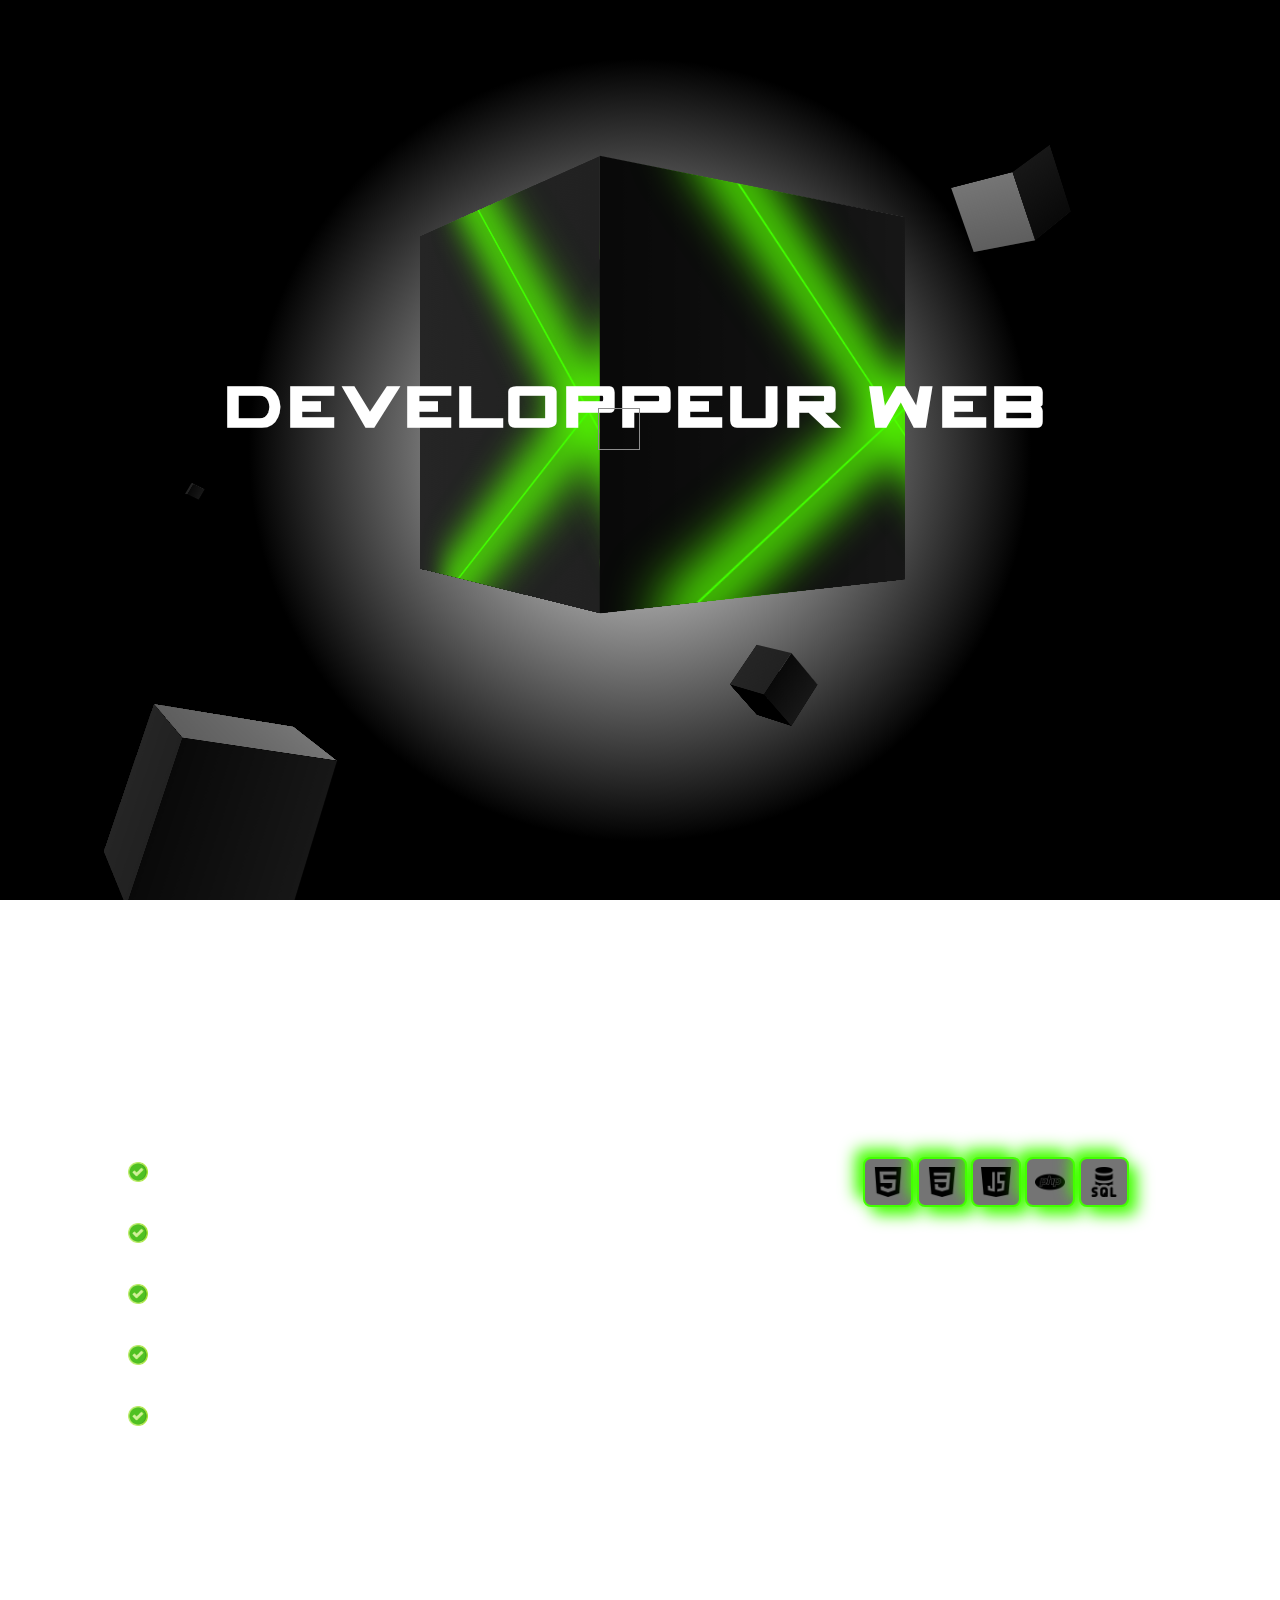
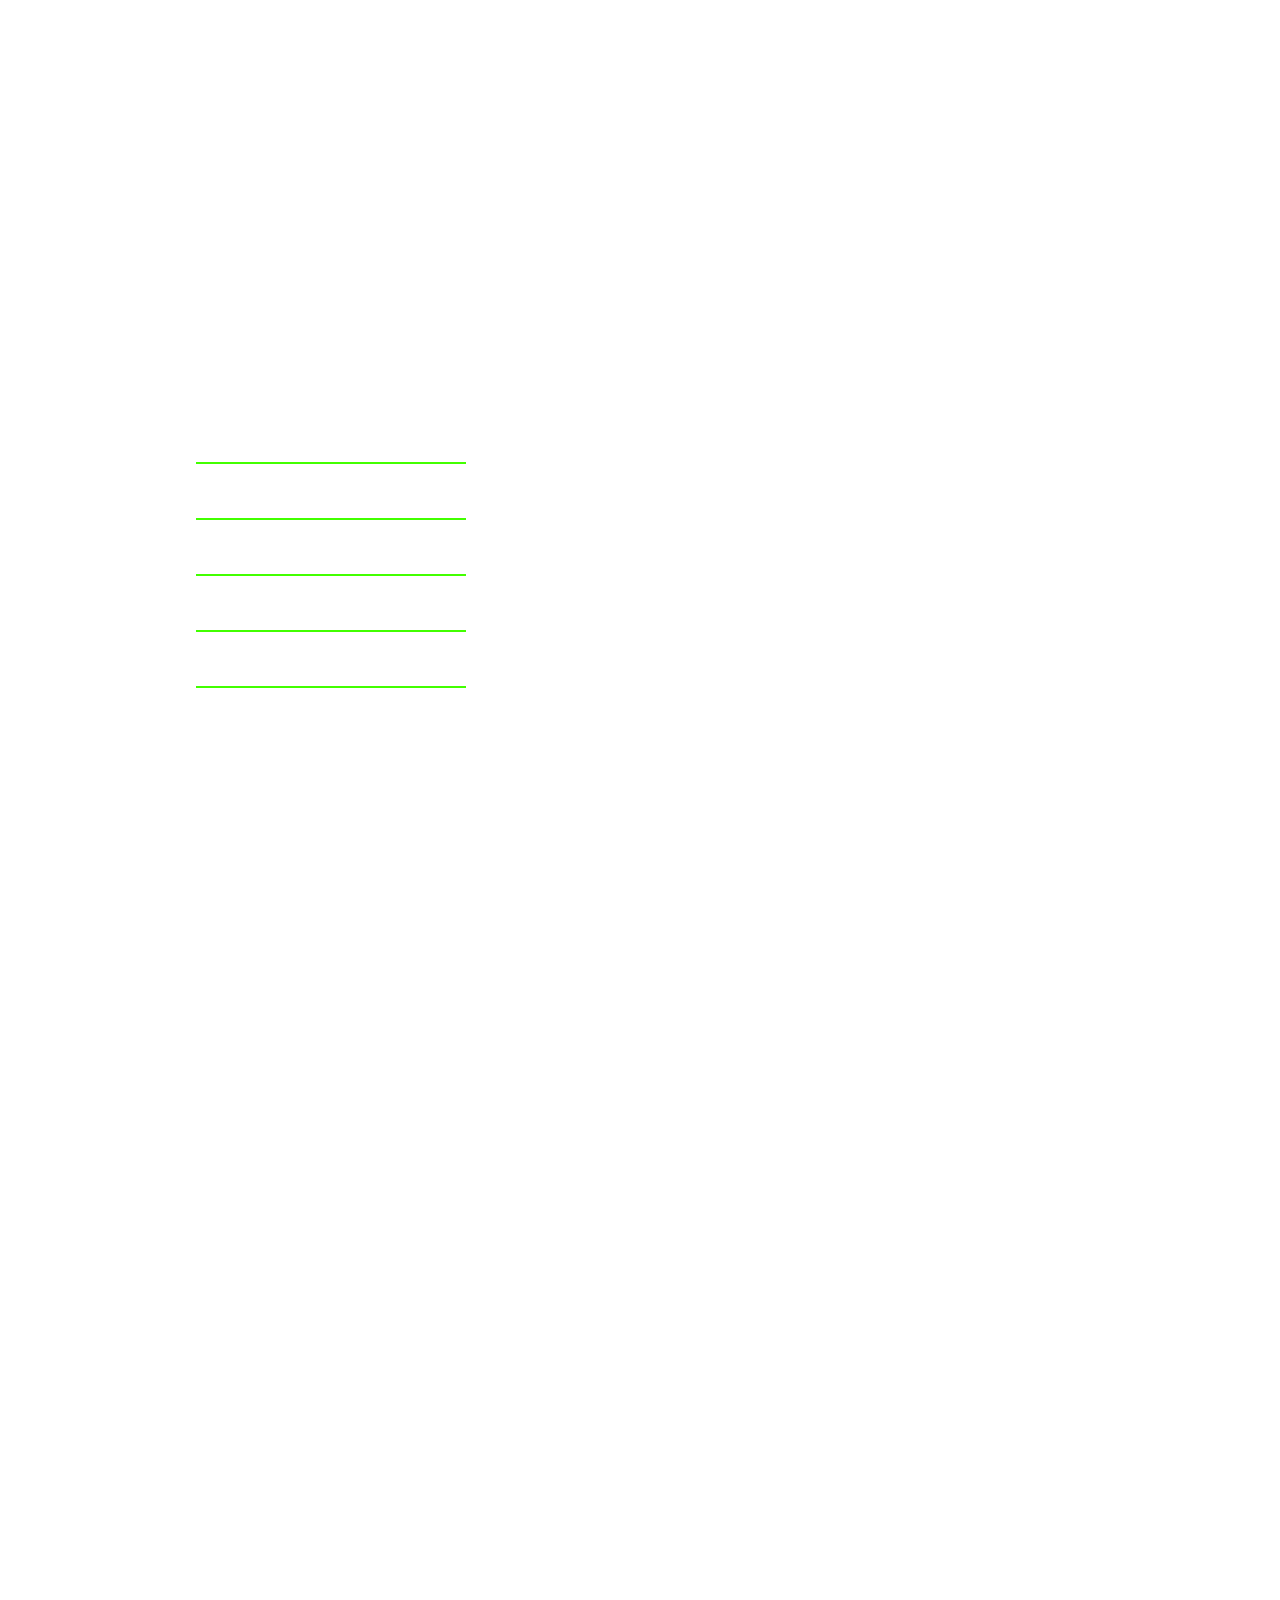
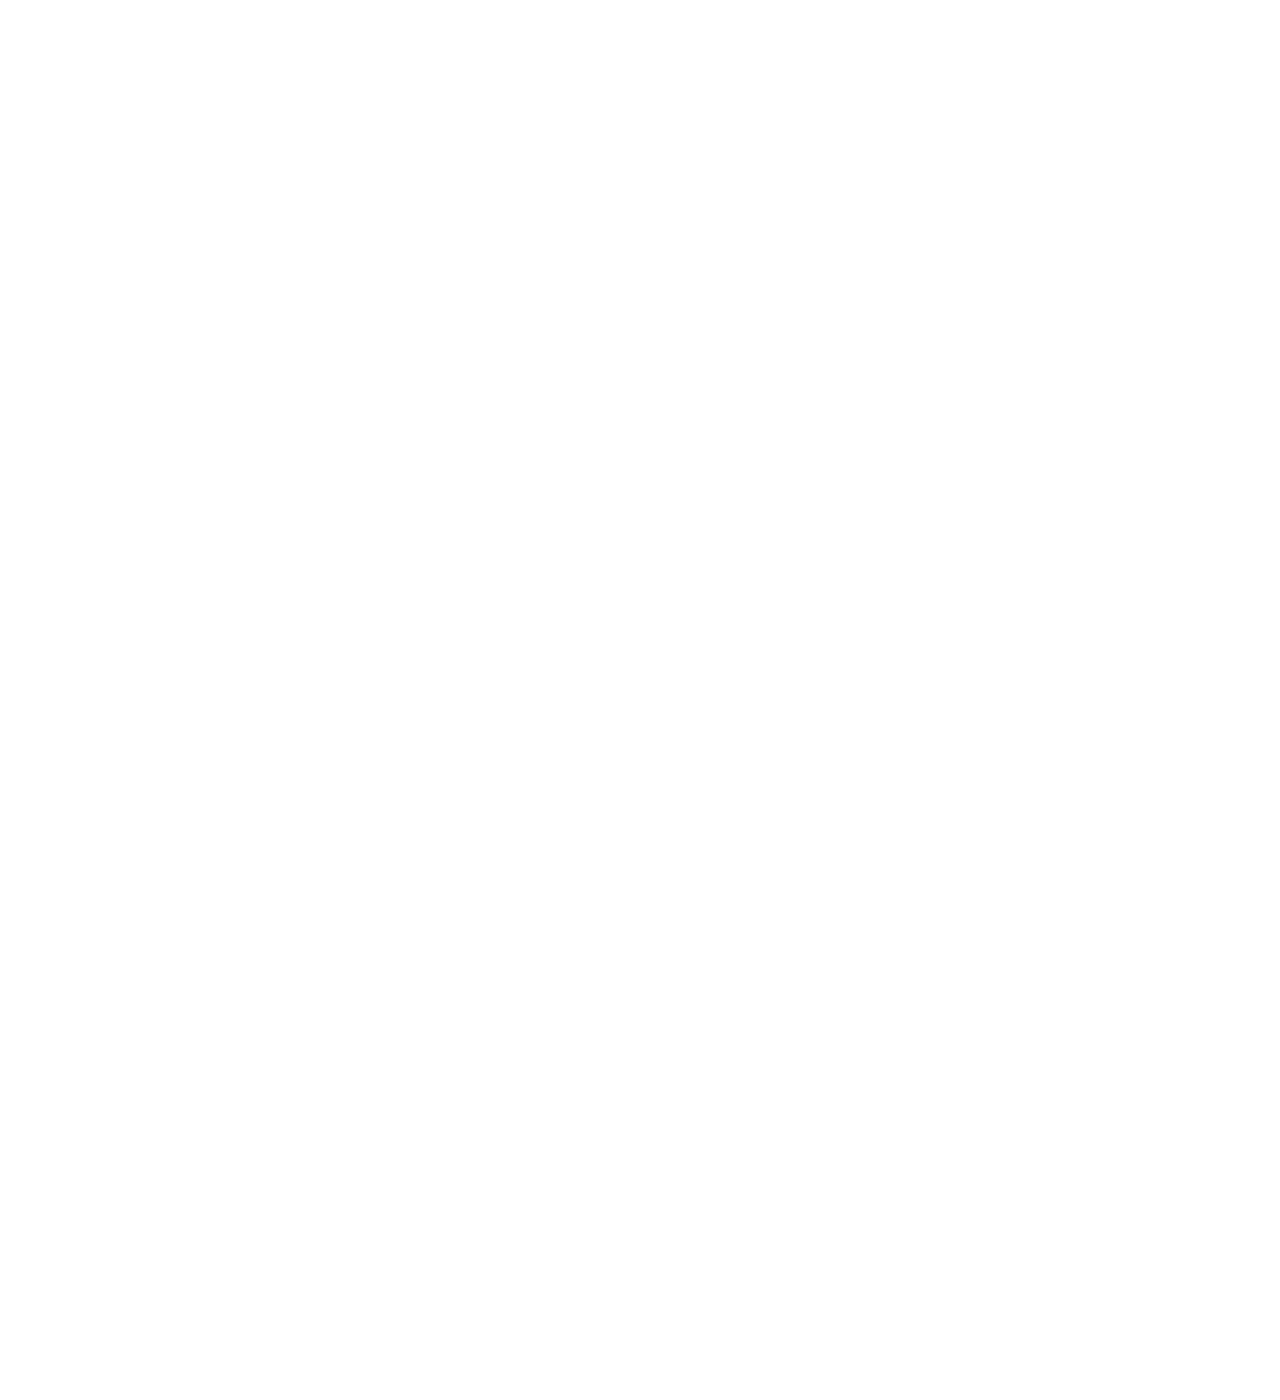
==== commit 8f9f863f: "first code review" ====
--- a/code/index.html
+++ b/code/index.html
@@ -9,19 +9,19 @@
 	<title>Joseph Léo</title>
 </head>
 
-<body>
+<body class="relative">
 	<!-- menu nav pc -->
-	<nav id="effet1">
-		<ul>
-			<li class="uppercase blanc navBtn" id="bienvenue">bienvenue</li>
-			<li class="uppercase blanc navBtn" id="competences">mes compétences</li>
-			<li class="uppercase blanc navBtn" id="travail">mon travail</li>
-			<li class="uppercase blanc navBtn" id="experience">mon expérience</li>
-			<li class="uppercase blanc navBtn" id="contacter">me contacter</li>
+	<nav id="effet1" class="width">
+		<ul class="relative flex">
+			<li class="uppercase blanc navBtn relative" id="bienvenue">bienvenue</li>
+			<li class="uppercase blanc navBtn relative" id="competences">mes compétences</li>
+			<li class="uppercase blanc navBtn relative" id="travail">mon travail</li>
+			<li class="uppercase blanc navBtn relative" id="experience">mon expérience</li>
+			<li class="uppercase blanc navBtn relative" id="contacter">me contacter</li>
 		</ul>
 	</nav>
 
-	<header id="header">
+	<header class="width flex" id="header">
 		<h1 id="effet2" class="uppercase blanc respTitre">developpeur web</h1>
 		<h2 id="effet4" class="uppercase blanc"></h2>
 	</header>
@@ -36,17 +36,17 @@
 
 
 	<!-- fond -->
-	<section id="fontEcran">
+	<section id="fondEcran" class="width relative flex">
 		<div class='cursor' id="cursor"></div>
 		<div class="container">
 
-			<div id="tilt">
-
-
-
-
-
-				<div id="miniBox1">
+			<div id="tilt" class="width relative">
+
+
+
+
+
+				<div id="miniBox1" class="width relative">
 					<div class="face3 front3 backgroundFront"></div>
 					<div class="face3 back3"></div>
 					<div class="face3 right3"></div>
@@ -54,7 +54,7 @@
 					<div class="face3 top3 backgroundTop"></div>
 					<div class="face3 bottom3"></div>
 				</div>
-				<div id="miniBox2">
+				<div id="miniBox2" class="relative">
 					<div class="face3 front3 backgroundFront"></div>
 					<div class="face3 back3"></div>
 					<div class="face3 right3"></div>
@@ -64,7 +64,7 @@
 				</div>
 
 
-				<div id="box3">
+				<div id="box3" class="relative">
 					<div class="face2 front2 backgroundFront"></div>
 					<div class="face2 back2"></div>
 					<div class="face2 right2"></div>
@@ -118,7 +118,7 @@
 
 
 
-				<div id="box4">
+				<div id="box4" class="relative">
 					<div class="face2 front2 backgroundFront"></div>
 					<div class="face2 back2"></div>
 					<div class="face2 right2"></div>
@@ -128,42 +128,42 @@
 				</div>
 			</div>
 		</div>
-		<div id="effect"></div>
+		<div id="effect" class="width"></div>
 	</section>
 
 
 	<!-- --------------Section 1------------- -->
 
-	<section id="section1">
+	<section id="section1" class="width flex">
 		<h2 class="uppercase font1 blanc">mes competences</h2>
 
-		<div class="cartes">
+		<div class="cartes flex">
 			<div class="card cardDomaine">
 				<h4 class="typeH4 blanc">Domaines de compétences</h4>
 
 
-				<div class="flex">
+				<div class="flex align-items">
 					<img class="icone" src="./static/icone/jaccepte.png" alt="icone">
 					<h5 class="typeH5 blanc uppercase">Gestion de projets web</h5>
 				</div>
 				<p class="dmComp blanc">Site vitrine, évènementiel, e-commerce & intranet.</p>
 
 
-				<div class="flex">
+				<div class="flex align-items">
 					<img class="icone" src="./static/icone/jaccepte.png" alt="icone">
 					<h5 class="typeH5 blanc uppercase">intégration html / css</h5>
 				</div>
 				<p class="dmComp blanc">Codage à la main et respect des standards du Web.</p>
 
 
-				<div class="flex">
+				<div class="flex align-items">
 					<img class="icone" src="./static/icone/jaccepte.png" alt="icone">
 					<h5 class="typeH5 blanc uppercase">dynamique des pages avec javascript</h5>
 				</div>
 				<p class="dmComp blanc">Animations uttiles & design pour une page épurée. </p>
 
 
-				<div class="flex">
+				<div class="flex align-items">
 					<img class="icone" src="./static/icone/jaccepte.png" alt="icone">
 					<h5 class="typeH5 blanc uppercase">comception multi-plateforme</h5>
 				</div>
@@ -171,7 +171,7 @@
 
 
 
-				<div class="flex">
+				<div class="flex align-items">
 					<img class="icone" src="./static/icone/jaccepte.png" alt="icone">
 					<h5 class="typeH5 blanc uppercase">analyse des besoins client</h5>
 				</div>
@@ -182,20 +182,20 @@
 
 			<div class="card cardseparator"></div>
 
-			<div class="card card2">
+			<div class="card card2 flex">
 				<h4 class="typeH4 blanc">technologies</h4>
-				<div class="flexArround cardLogo1">
-					<div class="portCard"><img id="html" class="imgLogo" src="./static/image/html.png" alt="html"></div>
-					<div class="portCard"><img id="css" class="imgLogo" src="./static/image/css-3.png" alt="css"></div>
-					<div class="portCard"><img id="js" class="imgLogo" src="./static/image/script-java.png" alt="js">
-					</div>
-					<div class="portCard"><img id="php" class="imgLogo" src="./static/image/php.png" alt="php"></div>
-					<div class="portCard"><img id="sql" class="imgLogo" src="./static/image/serveur-sql.png" alt="sql">
+				<div class="arround flex cardLogo1">
+					<div class="portCard flex width"><img id="html" class="imgLogo relative" src="./static/image/html.png" alt="html"></div>
+					<div class="portCard flex width"><img id="css" class="imgLogo relative" src="./static/image/css-3.png" alt="css"></div>
+					<div class="portCard flex width"><img id="js" class="imgLogo relative" src="./static/image/script-java.png" alt="js">
+					</div>
+					<div class="portCard flex width"><img id="php" class="imgLogo relative" src="./static/image/php.png" alt="php"></div>
+					<div class="portCard flex width"><img id="sql" class="imgLogo relative" src="./static/image/serveur-sql.png" alt="sql">
 					</div>
 
 				</div>
 				<div id="repereTxtTechno">
-					<div class="textTechno" id="textHtml">
+					<div class="textTechno width" id="textHtml">
 						<h4 class="blanc uppercase typeH4 font1 titreTechno">HTML</h4>
 						<p class="blanc font3 txtTechno"><span class="margintxt"></span> Code aérée, commenté, facile à
 							comprendre, avec uttilisation de <span class="green">balises sémantiques</span> et de <span
@@ -203,7 +203,7 @@
 							<span class="green">référencement</span> .
 						</p>
 					</div>
-					<div class="textTechno" id="textCss">
+					<div class="textTechno width" id="textCss">
 						<h4 class="blanc uppercase typeH4 font1 titreTechno">CSS</h4>
 						<p class="blanc font3 txtTechno"><span class="margintxt"></span>Privilégier le <span
 								class="green">design</span> avec une bonne nuance de couleurs, épuré pour une <span
@@ -211,7 +211,7 @@
 							rappelle du site?</p>
 
 					</div>
-					<div class="textTechno" id="textJs">
+					<div class="textTechno width" id="textJs">
 						<h4 class="blanc uppercase typeH4 font1 titreTechno">JS</h4>
 						<p class="blanc font3 txtTechno"><span class="margintxt"></span>Un <span class="green">maximum
 								de fonctions</span> sans trop allourdir le code. Sachez que <span class="green">Java
@@ -219,7 +219,7 @@
 							fait le calcul à ma place.</p>
 
 					</div>
-					<div class="textTechno" id="textPhp">
+					<div class="textTechno width" id="textPhp">
 						<h4 class="blanc uppercase typeH4 font1 titreTechno">PHP</h4>
 						<p class="blanc font3 txtTechno"><span class="margintxt"></span>PHP me permet de réaliser des
 							connections aux <span class="green">bases de données</span> et de faire les liens fichiers.
@@ -228,7 +228,7 @@
 							ajouter vos articles? Je m'en occupe.</p>
 
 					</div>
-					<div class="textTechno" id="textSql">
+					<div class="textTechno width" id="textSql">
 						<h4 class="blanc uppercase typeH4 font1 titreTechno">SQL</h4>
 						<p class="blanc font3 txtTechno"><span class="margintxt"></span>Une <span
 								class="green">création</span> de base de donnée complexe à partir de quelques fichiers
@@ -248,25 +248,25 @@
 
 
 	<!-- ---------------section2-------------- -->
-	<section id="section2">
+	<section id="section2" class="width flex">
 		<h2 class="uppercase font1 blanc">mon travail</h2>
 		<div class="cartes">
-			<div class="card" id="card1">
+			<div class="card flex" id="card1">
 				<article id="carrouss"></article>
 			</div>
 			<div class="card">
 
 			</div>
-			<div class="card cardProjets">
+			<div class="card cardProjets flex">
 				<h4 class="uppercase typeH4 blanc">projets</h4>
 				<div class="separator"></div>
-				<h5 class="uppercase typeH5 blanc projetList">Machin1</h5>
-				<div class="separator"></div>
-				<h5 class="uppercase typeH5 blanc projetList">Machin1</h5>
-				<div class="separator"></div>
-				<h5 class="uppercase typeH5 blanc projetList">Machin1</h5>
-				<div class="separator"></div>
-				<h5 class="uppercase typeH5 blanc projetList">Machin1</h5>
+				<h5 class="uppercase typeH5 blanc projetList relative">Machin1</h5>
+				<div class="separator"></div>
+				<h5 class="uppercase typeH5 blanc projetList relative">Machin1</h5>
+				<div class="separator"></div>
+				<h5 class="uppercase typeH5 blanc projetList relative">Machin1</h5>
+				<div class="separator"></div>
+				<h5 class="uppercase typeH5 blanc projetList relative">Machin1</h5>
 				<div class="separator"></div>
 
 
@@ -278,7 +278,7 @@
 
 
 	<!-- ---------------section3-------------- -->
-	<section id="section3">
+	<section id="section3" class="width flex">
 		<h2 class="uppercase font1 blanc">mon experience</h2>
 	</section>
 
@@ -289,7 +289,7 @@
 
 
 	<!-- ---------------section4-------------- -->
-	<section id="section4">
+	<section id="section4" class="width flex">
 		<h2 class="uppercase font1 blanc">me contacter</h2>
 	</section>
 
--- a/code/style.css
+++ b/code/style.css
@@ -14,45 +14,56 @@
 }
 
 html {
+    font-size: 10px;
+}
+
+/* ========CODE REVIEW======== */
+.width {
     width: 100%;
-    font-size: 10px;
-}
-
+}
 .font1 {
     font-family: 'font1';
 }
+.relative{
+    position: relative;
+}
+.flex {
+    display: flex;
+}
+.align-items{
+    align-items: center;
+}
+
+
+
+/* ===END CODE REVIEW=== */
+
+
+
 
 body {
     margin: 0;
-    position: relative;
-    width: 100%;
     overflow: hidden;
 }
 
-
-#fontEcran {
-    display: flex;
+#fondEcran {
     justify-content: center;
     align-items: center;
     height: 100vh;
-    position: relative;
     background: rgb(255, 255, 255);
     background: radial-gradient(circle, rgba(255, 255, 255, 1) 0%, rgb(0, 0, 0) 50%);
     overflow: hidden;
     position: absolute;
-    width: 100%;
 }
 
 #effect {
     position: absolute;
     height: 100%;
-    width: 100%;
     z-index: 10;
     opacity: 0;
 }
 
-
-/* -------------------Curseur----------------- */
+/* ------------Curseur----------------- */
 .cursor {
     position: fixed;
     transform: translateX(-50%) translateY(-50%);
@@ -64,14 +75,9 @@
     transition: all 300ms ease-out;
 }
 
-
-
-
 /* ------------Boite de rangement des cubes----------------- */
 #tilt {
-    width: 100%;
     height: 100%;
-    position: relative;
     transform-style: preserve-3d;
     display: block;
     margin: 0 auto;
@@ -79,9 +85,8 @@
     transform: rotateY(35deg);
 }
 
-/* --------------------Gros cube----------------- */
+/* ------------Gros cube----------------- */
 #box1 {
-    width: 100%;
     height: 100%;
     transform-style: preserve-3d;
     display: block;
@@ -147,9 +152,6 @@
     transform: rotateY(0deg) translateZ(200px);
 }
 
-
-
-
 /* --------décord sur le cube-------- */
 .trait1 {
     height: 2px;
@@ -172,11 +174,6 @@
     box-shadow: 5px 0px 50px 23px #55FF00;
 }
 
-
-
-
-
-
 /* -------------petits cubes-------------- */
 .face2 {
     position: absolute;
@@ -216,7 +213,6 @@
 }
 
 #box2 {
-    position: relative;
     transform-style: preserve-3d;
     margin-left: -100%;
     margin-top: 10%;
@@ -224,25 +220,19 @@
 }
 
 #box3 {
-    position: relative;
     transform-style: preserve-3d;
     margin-left: 200%;
     transform: rotateZ(239deg) translateY(68px) translateZ(40px);
 }
 
 #box4 {
-    position: relative;
     transform-style: preserve-3d;
     margin-left: 250%;
     margin-top: 40%;
     transform: translateZ(-500px) rotateZ(45deg);
 }
 
-
-
-
 /* -------------Mini Cube---------------- */
-
 .face3 {
     position: absolute;
     width: 10px;
@@ -280,29 +270,23 @@
 }
 
 #miniBox1 {
-    position: relative;
     transform-style: preserve-3d;
     margin-left: 120%;
     transform: rotateZ(29deg) translateZ(-350px);
 }
 
 #miniBox2 {
-    position: relative;
     transform-style: preserve-3d;
     transform: rotateZ(29deg) translateZ(-89px) translateY(415px) translateX(-66px);
 }
 
 
-
 /*-------- page------------ */
-
 /* ---------------Header ------------------*/
 header {
     position: absolute;
-    width: 100%;
     height: 100vh;
     z-index: 10;
-    display: flex;
     justify-content: center;
     align-items: center;
     flex-direction: column;
@@ -337,29 +321,21 @@
     color: #fff;
 }
 
-
-
-
 /*--------------- menu de navigation --------------------*/
 nav {
     position: absolute;
     padding-top: 20px;
-    width: 100%;
     opacity: 0;
     z-index: 20;
 }
 
 ul {
-    position: relative;
-    display: flex;
     justify-content: space-around;
     align-items: center;
     list-style-type: none;
 }
 
-
 li {
-    position: relative;
     padding: 10px 30px;
     border: solid 2px #42FF00;
     color: #42FF00;
@@ -413,23 +389,10 @@
     font-family: 'font1';
 }
 
-
-
-
-/* --------------------Menu Mobile-------------- */
-
-
-
-
-
-
 /* -------------------Section 1--------------- */
-
 #section1 {
     margin-top: 100vh;
     height: 100vh;
-    width: 100%;
-    display: flex;
     align-items: center;
     flex-direction: column;
     padding-top: 100px;
@@ -437,10 +400,8 @@
 }
 
 .cartes {
-    display: flex;
     width: 80%;
 }
-
 
 .typeH4 {
     font-size: 4em;
@@ -455,10 +416,7 @@
     margin-block: 0;
 }
 
-.flex {
-    display: flex;
-    align-items: center;
-}
+
 
 .icone {
     width: 20px;
@@ -508,7 +466,6 @@
     border: solid 2px #42FF00;
     box-shadow: 8px 8px 16px #42FF00, -8px -8px 16px #45FF00;
     cursor: pointer;
-    position: relative;
     z-index: 20;
     transition: 0.3s;
 }
@@ -519,8 +476,7 @@
     background-color: #42FF00;
 }
 
-.flexArround {
-    display: flex;
+.arround {
     justify-content: space-around;
     align-items: center;
 }
@@ -531,7 +487,6 @@
 
 .card2 {
     width: 33%;
-    display: flex;
     flex-direction: column;
     align-items: flex-end;
 }
@@ -542,8 +497,6 @@
 }
 
 .portCard {
-    width: 100%;
-    display: flex;
     justify-content: center;
 }
 
@@ -555,8 +508,6 @@
 }
 
 .textTechno {
-    width: 100%;
-    height: 0;
     margin-top: -10px;
     border-radius: 10px;
     border: solid 2px #42FF00;
@@ -565,18 +516,10 @@
     transition: 1s;
 }
 
-
-
-
-
-
-/* ----------------------SECTION2------------ */
-
+/* -------------SECTION2------------ */
 #section2 {
     margin-top: 200vh;
     height: 100vh;
-    width: 100%;
-    display: flex;
     align-items: center;
     flex-direction: column;
     padding-top: 100px;
@@ -584,7 +527,6 @@
 }
 
 .cardProjets {
-    display: flex;
     flex-direction: column;
     align-items: flex-end;
 }
@@ -600,17 +542,16 @@
     width: 80%;
     text-align: end;
     cursor: pointer;
-    position: relative;
     z-index: 20;
     transition: 0.3s;
 }
 
 .projetList:hover {
     background-color: #42FF00;
+    color: black;
 }
 
 #card1 {
-    display: flex;
     justify-content: center;
     align-items: center;
 }
@@ -644,12 +585,9 @@
 
 
 /* ----------------------SECTION3------------ */
-
 #section3 {
     margin-top: 300vh;
     height: 100vh;
-    width: 100%;
-    display: flex;
     align-items: center;
     flex-direction: column;
     padding-top: 100px;
@@ -663,13 +601,12 @@
 #section4 {
     margin-top: 400vh;
     height: 100vh;
-    width: 100%;
-    display: flex;
     align-items: center;
     flex-direction: column;
     padding-top: 100px;
     position: absolute;
 }
+
 
 
 /* annimation de titre */
@@ -740,26 +677,27 @@
         height: 350px;
         /* (-1-) augmenter ou diminuer selon taille écran pour le cube */
     }
+
     .top {
         transform: rotateX(90deg) translateZ(175px);
     }
-    
+
     .bottom {
         transform: rotateX(-90deg) translateZ(175px);
     }
-    
+
     .right {
         transform: rotateY(90deg) translateZ(175px);
     }
-    
+
     .left {
         transform: rotateY(-90deg) translateZ(175px);
     }
-    
+
     .back {
         transform: rotateY(-180deg) translateZ(175px);
     }
-    
+
     .front {
         transform: rotateY(0deg) translateZ(175px);
     }
@@ -769,28 +707,29 @@
         width: 90px;
         /* (-1-) augmenter ou diminuer selon taille écran pour le cube */
         height: 90px;
-        /* (-1-) augmenter ou diminuer selon taille écran pour le cube */    
-    }
+        /* (-1-) augmenter ou diminuer selon taille écran pour le cube */
+    }
+
     .top2 {
         transform: rotateX(90deg) translateZ(45px);
     }
-    
+
     .bottom2 {
         transform: rotateX(-90deg) translateZ(45px);
     }
-    
+
     .right2 {
         transform: rotateY(90deg) translateZ(45px);
     }
-    
+
     .left2 {
         transform: rotateY(-90deg) translateZ(45px);
     }
-    
+
     .back2 {
         transform: rotateY(-180deg) translateZ(45px);
     }
-    
+
     .front2 {
         transform: rotateY(0deg) translateZ(45px);
     }
@@ -823,67 +762,69 @@
         margin-right: 10px;
     }
 
-        /* -----CUBES------ */
-        .face {
-            width: 300px;
-            /* (-1-) augmenter ou diminuer selon taille écran pour le cube */
-            height: 300px;
-            /* (-1-) augmenter ou diminuer selon taille écran pour le cube */
-        }
-        .top {
-            transform: rotateX(90deg) translateZ(150px);
-        }
-        
-        .bottom {
-            transform: rotateX(-90deg) translateZ(150px);
-        }
-        
-        .right {
-            transform: rotateY(90deg) translateZ(150px);
-        }
-        
-        .left {
-            transform: rotateY(-90deg) translateZ(150px);
-        }
-        
-        .back {
-            transform: rotateY(-180deg) translateZ(150px);
-        }
-        
-        .front {
-            transform: rotateY(0deg) translateZ(150px);
-        }
-    
-    
-        .face2 {
-            width: 90px;
-            /* (-1-) augmenter ou diminuer selon taille écran pour le cube */
-            height: 90px;
-            /* (-1-) augmenter ou diminuer selon taille écran pour le cube */    
-        }
-        .top2 {
-            transform: rotateX(90deg) translateZ(45px);
-        }
-        
-        .bottom2 {
-            transform: rotateX(-90deg) translateZ(45px);
-        }
-        
-        .right2 {
-            transform: rotateY(90deg) translateZ(45px);
-        }
-        
-        .left2 {
-            transform: rotateY(-90deg) translateZ(45px);
-        }
-        
-        .back2 {
-            transform: rotateY(-180deg) translateZ(45px);
-        }
-        
-        .front2 {
-            transform: rotateY(0deg) translateZ(45px);
-        }
+    /* -----CUBES------ */
+    .face {
+        width: 300px;
+        /* (-1-) augmenter ou diminuer selon taille écran pour le cube */
+        height: 300px;
+        /* (-1-) augmenter ou diminuer selon taille écran pour le cube */
+    }
+
+    .top {
+        transform: rotateX(90deg) translateZ(150px);
+    }
+
+    .bottom {
+        transform: rotateX(-90deg) translateZ(150px);
+    }
+
+    .right {
+        transform: rotateY(90deg) translateZ(150px);
+    }
+
+    .left {
+        transform: rotateY(-90deg) translateZ(150px);
+    }
+
+    .back {
+        transform: rotateY(-180deg) translateZ(150px);
+    }
+
+    .front {
+        transform: rotateY(0deg) translateZ(150px);
+    }
+
+
+    .face2 {
+        width: 90px;
+        /* (-1-) augmenter ou diminuer selon taille écran pour le cube */
+        height: 90px;
+        /* (-1-) augmenter ou diminuer selon taille écran pour le cube */
+    }
+
+    .top2 {
+        transform: rotateX(90deg) translateZ(45px);
+    }
+
+    .bottom2 {
+        transform: rotateX(-90deg) translateZ(45px);
+    }
+
+    .right2 {
+        transform: rotateY(90deg) translateZ(45px);
+    }
+
+    .left2 {
+        transform: rotateY(-90deg) translateZ(45px);
+    }
+
+    .back2 {
+        transform: rotateY(-180deg) translateZ(45px);
+    }
+
+    .front2 {
+        transform: rotateY(0deg) translateZ(45px);
+    }
 }
 
 @media (max-width: 1000px) {
@@ -911,33 +852,34 @@
 
 
 
-     /* -----CUBES------ */
-     .face {
+    /* -----CUBES------ */
+    .face {
         width: 250px;
         /* (-1-) augmenter ou diminuer selon taille écran pour le cube */
         height: 250px;
         /* (-1-) augmenter ou diminuer selon taille écran pour le cube */
     }
+
     .top {
         transform: rotateX(90deg) translateZ(125px);
     }
-    
+
     .bottom {
         transform: rotateX(-90deg) translateZ(125px);
     }
-    
+
     .right {
         transform: rotateY(90deg) translateZ(125px);
     }
-    
+
     .left {
         transform: rotateY(-90deg) translateZ(125px);
     }
-    
+
     .back {
         transform: rotateY(-180deg) translateZ(125px);
     }
-    
+
     .front {
         transform: rotateY(0deg) translateZ(125px);
     }
@@ -947,28 +889,29 @@
         width: 90px;
         /* (-1-) augmenter ou diminuer selon taille écran pour le cube */
         height: 90px;
-        /* (-1-) augmenter ou diminuer selon taille écran pour le cube */    
-    }
+        /* (-1-) augmenter ou diminuer selon taille écran pour le cube */
+    }
+
     .top2 {
         transform: rotateX(90deg) translateZ(45px);
     }
-    
+
     .bottom2 {
         transform: rotateX(-90deg) translateZ(45px);
     }
-    
+
     .right2 {
         transform: rotateY(90deg) translateZ(45px);
     }
-    
+
     .left2 {
         transform: rotateY(-90deg) translateZ(45px);
     }
-    
+
     .back2 {
         transform: rotateY(-180deg) translateZ(45px);
     }
-    
+
     .front2 {
         transform: rotateY(0deg) translateZ(45px);
     }
@@ -1009,74 +952,76 @@
 
 
 
-         /* -----CUBES------ */
-         .face {
-            width: 180px;
-            /* (-1-) augmenter ou diminuer selon taille écran pour le cube */
-            height: 180px;
-            /* (-1-) augmenter ou diminuer selon taille écran pour le cube */
-        }
-        .top {
-            transform: rotateX(90deg) translateZ(90px);
-        }
-        
-        .bottom {
-            transform: rotateX(-90deg) translateZ(90px);
-        }
-        
-        .right {
-            transform: rotateY(90deg) translateZ(90px);
-        }
-        
-        .left {
-            transform: rotateY(-90deg) translateZ(90px);
-        }
-        
-        .back {
-            transform: rotateY(-180deg) translateZ(90px);
-        }
-        
-        .front {
-            transform: rotateY(0deg) translateZ(90px);
-        }
-    
-    
-        .face2 {
-            width: 90px;
-            /* (-1-) augmenter ou diminuer selon taille écran pour le cube */
-            height: 90px;
-            /* (-1-) augmenter ou diminuer selon taille écran pour le cube */    
-        }
-        .top2 {
-            transform: rotateX(90deg) translateZ(45px);
-        }
-        
-        .bottom2 {
-            transform: rotateX(-90deg) translateZ(45px);
-        }
-        
-        .right2 {
-            transform: rotateY(90deg) translateZ(45px);
-        }
-        
-        .left2 {
-            transform: rotateY(-90deg) translateZ(45px);
-        }
-        
-        .back2 {
-            transform: rotateY(-180deg) translateZ(45px);
-        }
-        
-        .front2 {
-            transform: rotateY(0deg) translateZ(45px);
-        }
-
-
-        .trait1 {
-            box-shadow: 4px 0px 40px 18px #55FF00;
-        }
-        
-        .trait2 {
-            box-shadow: 4px 0px 40px 18px #55FF00;
-        }
+    /* -----CUBES------ */
+    .face {
+        width: 180px;
+        /* (-1-) augmenter ou diminuer selon taille écran pour le cube */
+        height: 180px;
+        /* (-1-) augmenter ou diminuer selon taille écran pour le cube */
+    }
+
+    .top {
+        transform: rotateX(90deg) translateZ(90px);
+    }
+
+    .bottom {
+        transform: rotateX(-90deg) translateZ(90px);
+    }
+
+    .right {
+        transform: rotateY(90deg) translateZ(90px);
+    }
+
+    .left {
+        transform: rotateY(-90deg) translateZ(90px);
+    }
+
+    .back {
+        transform: rotateY(-180deg) translateZ(90px);
+    }
+
+    .front {
+        transform: rotateY(0deg) translateZ(90px);
+    }
+
+
+    .face2 {
+        width: 90px;
+        /* (-1-) augmenter ou diminuer selon taille écran pour le cube */
+        height: 90px;
+        /* (-1-) augmenter ou diminuer selon taille écran pour le cube */
+    }
+
+    .top2 {
+        transform: rotateX(90deg) translateZ(45px);
+    }
+
+    .bottom2 {
+        transform: rotateX(-90deg) translateZ(45px);
+    }
+
+    .right2 {
+        transform: rotateY(90deg) translateZ(45px);
+    }
+
+    .left2 {
+        transform: rotateY(-90deg) translateZ(45px);
+    }
+
+    .back2 {
+        transform: rotateY(-180deg) translateZ(45px);
+    }
+
+    .front2 {
+        transform: rotateY(0deg) translateZ(45px);
+    }
+
+
+    .trait1 {
+        box-shadow: 4px 0px 40px 18px #55FF00;
+    }
+
+    .trait2 {
+        box-shadow: 4px 0px 40px 18px #55FF00;
+    }
 }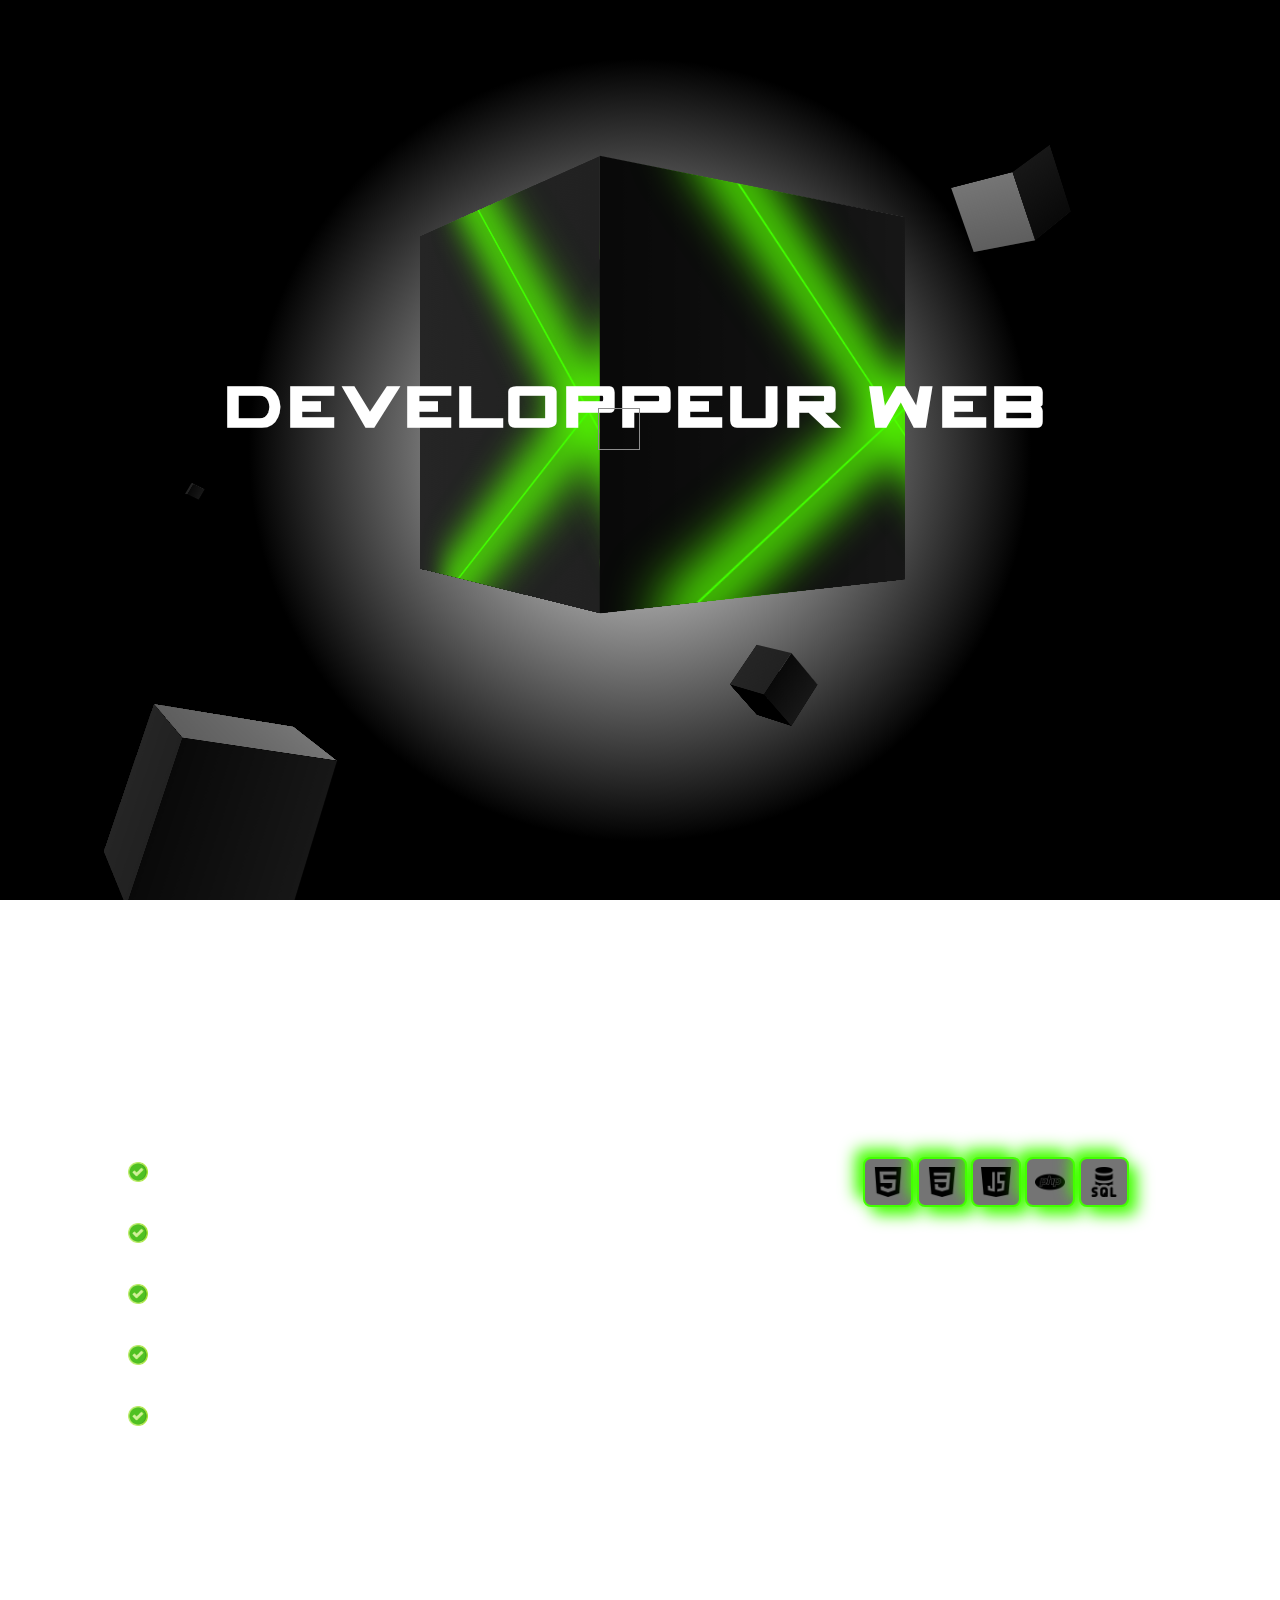
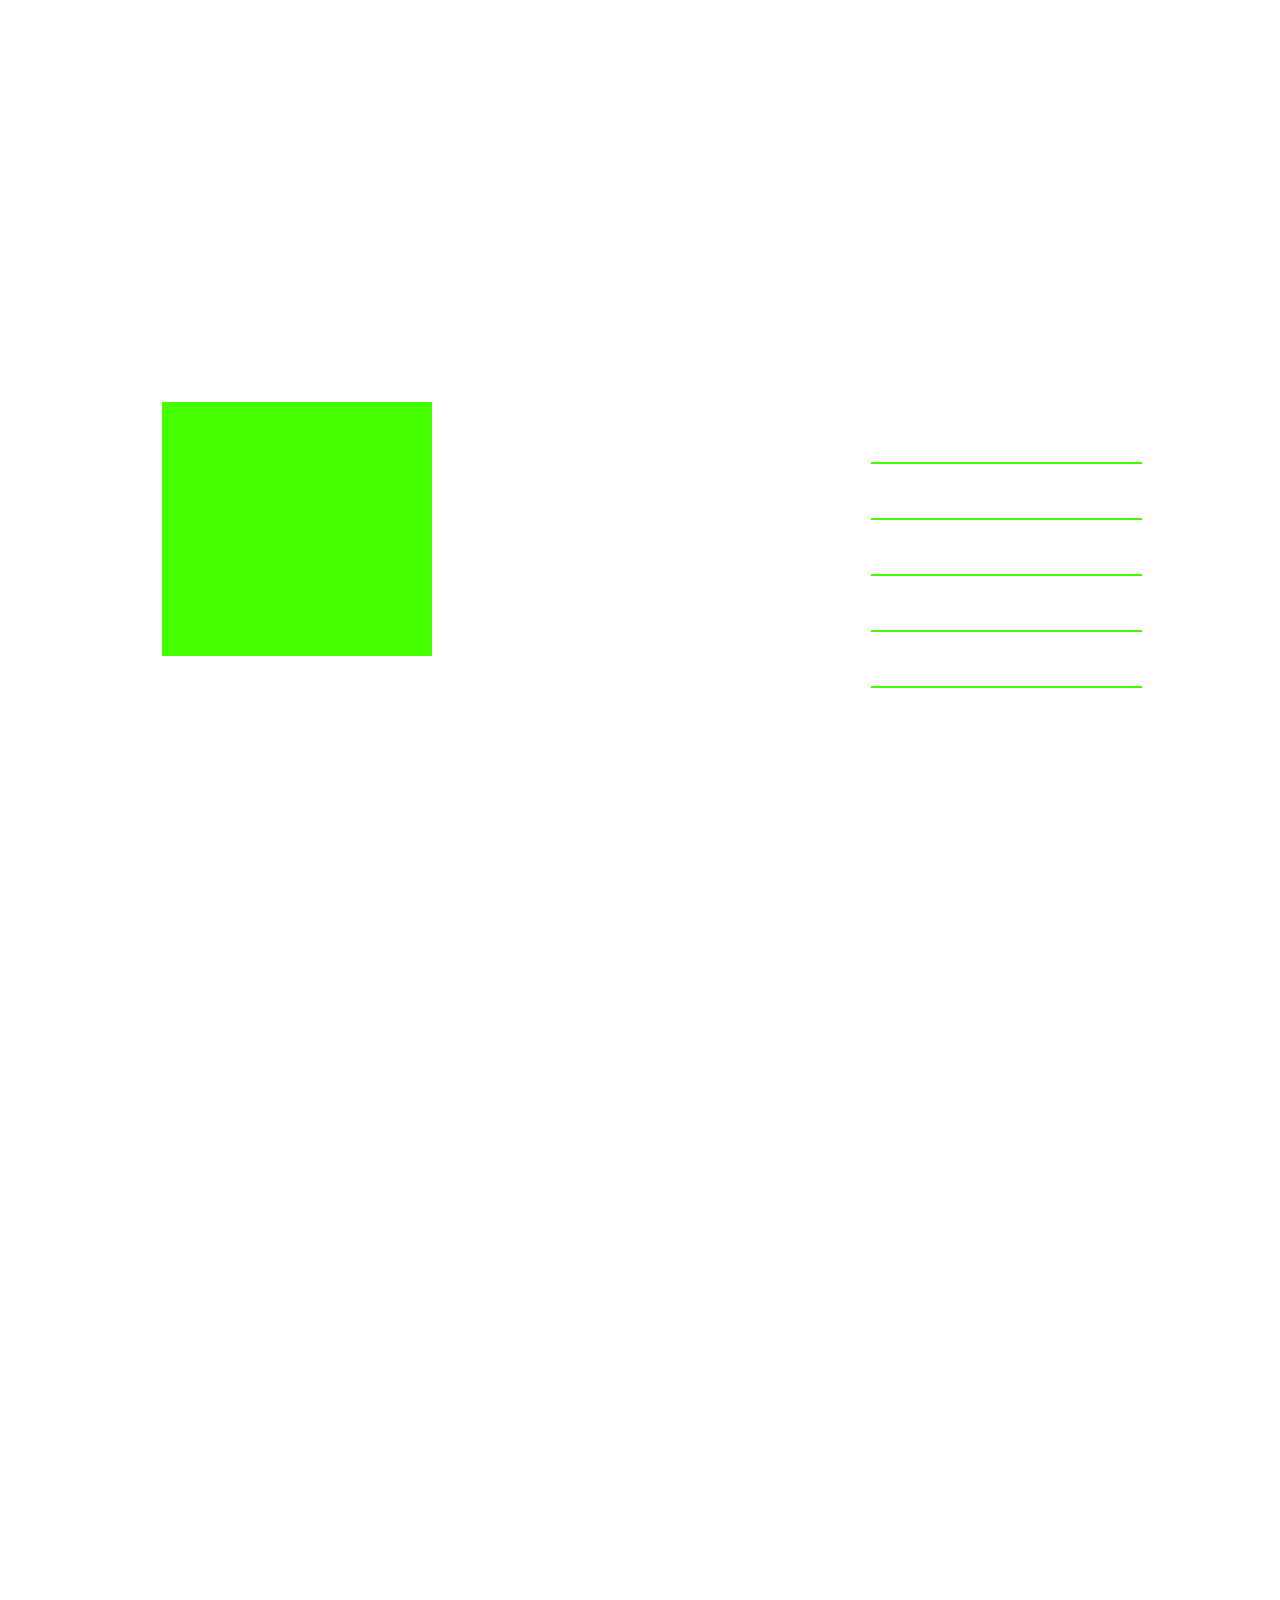
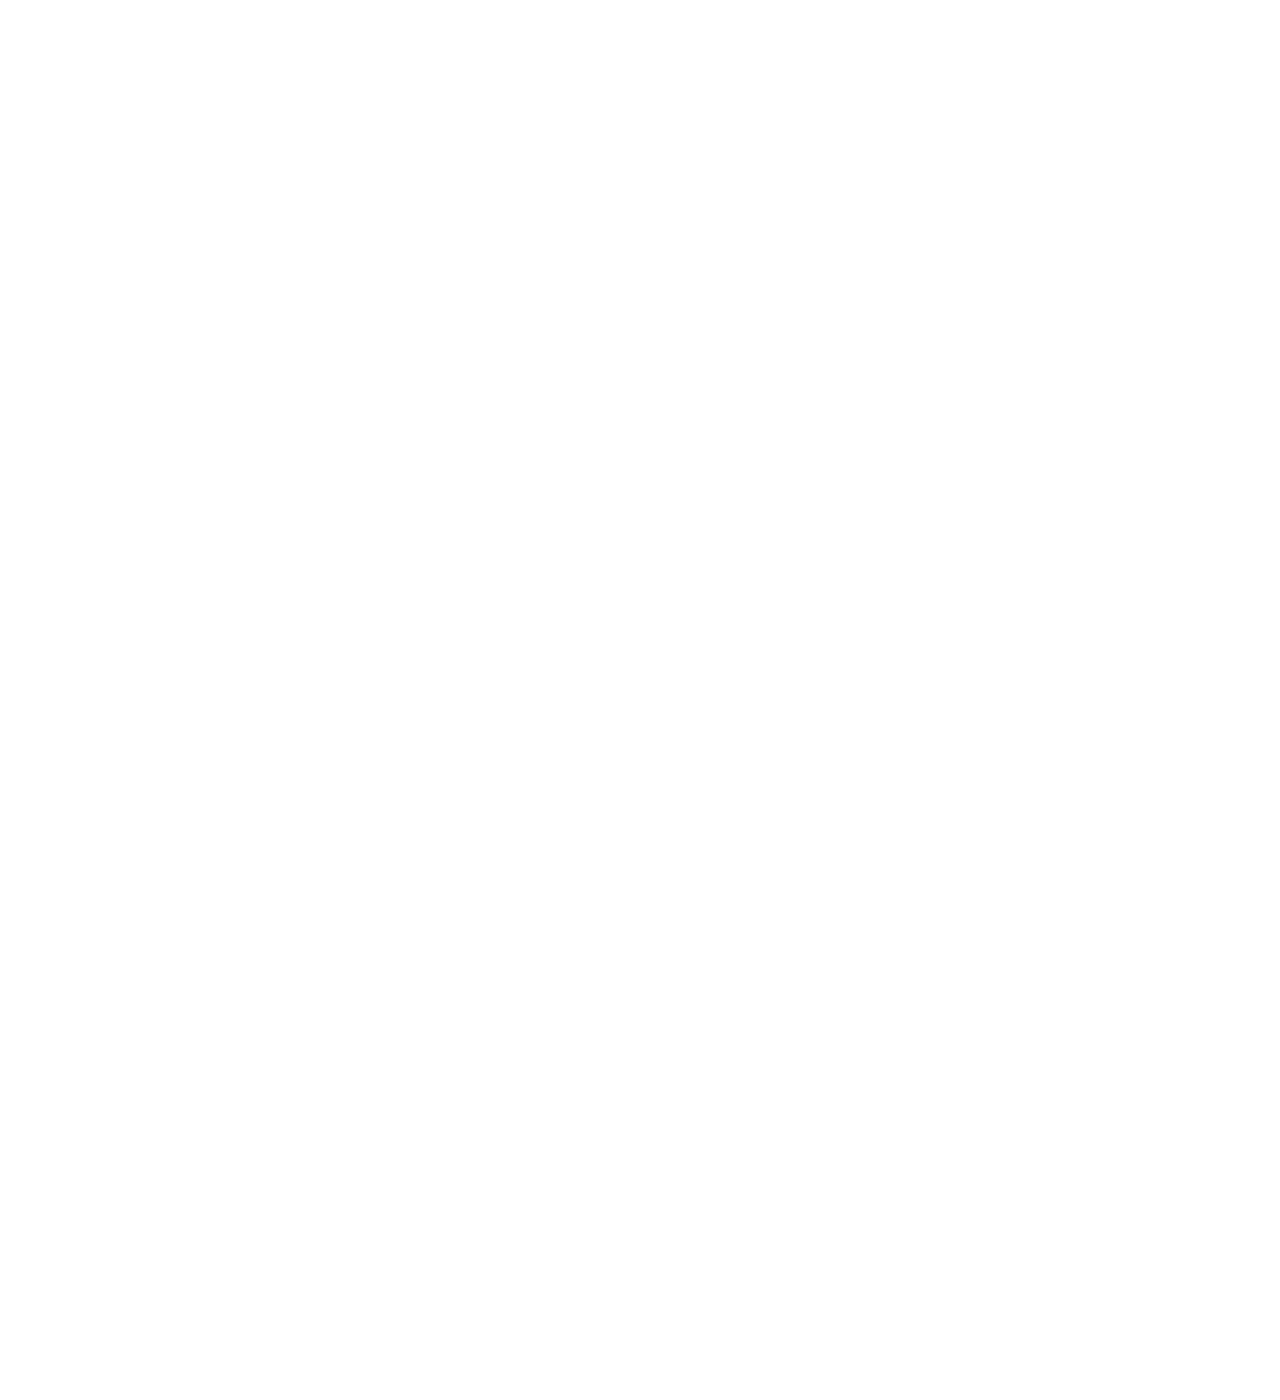
==== commit 67f215d7: "03/03/2023 code review" ====
--- a/code/index.html
+++ b/code/index.html
@@ -9,10 +9,10 @@
 	<title>Joseph Léo</title>
 </head>
 
-<body class="relative">
+<body class="hidden relative">
 	<!-- menu nav pc -->
-	<nav id="effet1" class="width">
-		<ul class="relative flex">
+	<nav id="effet1" class="absolute width">
+		<ul class="relative align-center flex arround">
 			<li class="uppercase blanc navBtn relative" id="bienvenue">bienvenue</li>
 			<li class="uppercase blanc navBtn relative" id="competences">mes compétences</li>
 			<li class="uppercase blanc navBtn relative" id="travail">mon travail</li>
@@ -21,7 +21,7 @@
 		</ul>
 	</nav>
 
-	<header class="width flex" id="header">
+	<header class="absolute width flex align-center" id="header">
 		<h1 id="effet2" class="uppercase blanc respTitre">developpeur web</h1>
 		<h2 id="effet4" class="uppercase blanc"></h2>
 	</header>
@@ -36,7 +36,7 @@
 
 
 	<!-- fond -->
-	<section id="fondEcran" class="width relative flex">
+	<section id="fondEcran" class="hidden width align-center relative absolute flex">
 		<div class='cursor' id="cursor"></div>
 		<div class="container">
 
@@ -47,30 +47,30 @@
 
 
 				<div id="miniBox1" class="width relative">
-					<div class="face3 front3 backgroundFront"></div>
-					<div class="face3 back3"></div>
-					<div class="face3 right3"></div>
-					<div class="face3 left3 backgroundLeft"></div>
-					<div class="face3 top3 backgroundTop"></div>
-					<div class="face3 bottom3"></div>
+					<div class="face3 hidden absolute align-center front3 backgroundFront"></div>
+					<div class="face3 hidden absolute align-center back3"></div>
+					<div class="face3 hidden absolute align-center right3"></div>
+					<div class="face3 hidden absolute align-center left3 backgroundLeft"></div>
+					<div class="face3 hidden absolute align-center top3 backgroundTop"></div>
+					<div class="face3 hidden absolute align-center bottom3"></div>
 				</div>
 				<div id="miniBox2" class="relative">
-					<div class="face3 front3 backgroundFront"></div>
-					<div class="face3 back3"></div>
-					<div class="face3 right3"></div>
-					<div class="face3 left3 backgroundLeft"></div>
-					<div class="face3 top3 backgroundTop"></div>
-					<div class="face3 bottom3"></div>
+					<div class="face3 hidden absolute align-center front3 backgroundFront"></div>
+					<div class="face3 hidden absolute align-center back3"></div>
+					<div class="face3 hidden absolute align-center right3"></div>
+					<div class="face3 hidden absolute align-center left3 backgroundLeft"></div>
+					<div class="face3 hidden absolute align-center top3 backgroundTop"></div>
+					<div class="face3 hidden absolute align-center bottom3"></div>
 				</div>
 
 
 				<div id="box3" class="relative">
-					<div class="face2 front2 backgroundFront"></div>
-					<div class="face2 back2"></div>
-					<div class="face2 right2"></div>
-					<div class="face2 left2 backgroundLeft"></div>
-					<div class="face2 top2 backgroundTop"></div>
-					<div class="face2 bottom2"></div>
+					<div class="face2 hidden absolute align-center front2 backgroundFront"></div>
+					<div class="face2 hidden absolute align-center back2"></div>
+					<div class="face2 hidden absolute align-center right2"></div>
+					<div class="face2 hidden absolute align-center left2 backgroundLeft"></div>
+					<div class="face2 hidden absolute align-center top2 backgroundTop"></div>
+					<div class="face2 hidden absolute align-center bottom2"></div>
 				</div>
 
 
@@ -79,26 +79,26 @@
 
 
 				<div id="box1">
-					<div class="face front backgroundFront">
-						<div class="trait1"></div>
-						<div class="trait2"></div>
-					</div>
-					<div class="face back"></div>
-					<div class="face right">
-						<div class="trait1"></div>
-						<div class="trait2"></div>
-					</div>
-					<div class="face left backgroundLeft">
-						<div class="trait1"></div>
-						<div class="trait2"></div>
-					</div>
-					<div class="face top backgroundTop">
-						<div class="trait1"></div>
-						<div class="trait2"></div>
-					</div>
-					<div class="face bottom">
-						<div class="trait1"></div>
-						<div class="trait2"></div>
+					<div class="face hidden absolute align-center front backgroundFront">
+						<div class="trait1 absolute"></div>
+						<div class="trait2 absolute"></div>
+					</div>
+					<div class="face hidden absolute align-center back"></div>
+					<div class="face hidden absolute align-center right">
+						<div class="trait1 absolute"></div>
+						<div class="trait2 absolute"></div>
+					</div>
+					<div class="face hidden absolute align-center left backgroundLeft">
+						<div class="trait1 absolute"></div>
+						<div class="trait2 absolute"></div>
+					</div>
+					<div class="face hidden absolute align-center top backgroundTop">
+						<div class="trait1 absolute"></div>
+						<div class="trait2 absolute"></div>
+					</div>
+					<div class="face hidden absolute align-center bottom">
+						<div class="trait1 absolute"></div>
+						<div class="trait2 absolute"></div>
 					</div>
 				</div>
 
@@ -108,62 +108,62 @@
 
 
 				<div id="box2">
-					<div class="face2 front2 backgroundFront"></div>
-					<div class="face2 back2"></div>
-					<div class="face2 right2"></div>
-					<div class="face2 left2 backgroundLeft"></div>
-					<div class="face2 top2 backgroundTop"></div>
-					<div class="face2 bottom2"></div>
+					<div class="face2 hidden absolute align-center front2 backgroundFront"></div>
+					<div class="face2 hidden absolute align-center back2"></div>
+					<div class="face2 hidden absolute align-center right2"></div>
+					<div class="face2 hidden absolute align-center left2 backgroundLeft"></div>
+					<div class="face2 hidden absolute align-center top2 backgroundTop"></div>
+					<div class="face2 hidden absolute align-center bottom2"></div>
 				</div>
 
 
 
 				<div id="box4" class="relative">
-					<div class="face2 front2 backgroundFront"></div>
-					<div class="face2 back2"></div>
-					<div class="face2 right2"></div>
-					<div class="face2 left2 backgroundLeft"></div>
-					<div class="face2 top2 backgroundTop"></div>
-					<div class="face2 bottom2"></div>
+					<div class="face2 hidden absolute align-center front2 backgroundFront"></div>
+					<div class="face2 hidden absolute align-center back2"></div>
+					<div class="face2 hidden absolute align-center right2"></div>
+					<div class="face2 hidden absolute align-center left2 backgroundLeft"></div>
+					<div class="face2 hidden absolute align-center top2 backgroundTop"></div>
+					<div class="face2 hidden absolute align-center bottom2"></div>
 				</div>
 			</div>
 		</div>
-		<div id="effect" class="width"></div>
+		<div id="effect" class="width absolute"></div>
 	</section>
 
 
 	<!-- --------------Section 1------------- -->
 
-	<section id="section1" class="width flex">
+	<section id="section1" class="absolute width align-center flex">
 		<h2 class="uppercase font1 blanc">mes competences</h2>
 
-		<div class="cartes flex">
+		<div class="flex cartes">
 			<div class="card cardDomaine">
 				<h4 class="typeH4 blanc">Domaines de compétences</h4>
 
 
-				<div class="flex align-items">
+				<div class="flex align-center">
 					<img class="icone" src="./static/icone/jaccepte.png" alt="icone">
 					<h5 class="typeH5 blanc uppercase">Gestion de projets web</h5>
 				</div>
 				<p class="dmComp blanc">Site vitrine, évènementiel, e-commerce & intranet.</p>
 
 
-				<div class="flex align-items">
+				<div class="flex align-center">
 					<img class="icone" src="./static/icone/jaccepte.png" alt="icone">
 					<h5 class="typeH5 blanc uppercase">intégration html / css</h5>
 				</div>
 				<p class="dmComp blanc">Codage à la main et respect des standards du Web.</p>
 
 
-				<div class="flex align-items">
+				<div class="flex align-center">
 					<img class="icone" src="./static/icone/jaccepte.png" alt="icone">
 					<h5 class="typeH5 blanc uppercase">dynamique des pages avec javascript</h5>
 				</div>
 				<p class="dmComp blanc">Animations uttiles & design pour une page épurée. </p>
 
 
-				<div class="flex align-items">
+				<div class="flex align-center">
 					<img class="icone" src="./static/icone/jaccepte.png" alt="icone">
 					<h5 class="typeH5 blanc uppercase">comception multi-plateforme</h5>
 				</div>
@@ -171,7 +171,7 @@
 
 
 
-				<div class="flex align-items">
+				<div class="flex align-center">
 					<img class="icone" src="./static/icone/jaccepte.png" alt="icone">
 					<h5 class="typeH5 blanc uppercase">analyse des besoins client</h5>
 				</div>
@@ -184,7 +184,7 @@
 
 			<div class="card card2 flex">
 				<h4 class="typeH4 blanc">technologies</h4>
-				<div class="arround flex cardLogo1">
+				<div class="arround align-center flex cardLogo1">
 					<div class="portCard flex width"><img id="html" class="imgLogo relative" src="./static/image/html.png" alt="html"></div>
 					<div class="portCard flex width"><img id="css" class="imgLogo relative" src="./static/image/css-3.png" alt="css"></div>
 					<div class="portCard flex width"><img id="js" class="imgLogo relative" src="./static/image/script-java.png" alt="js">
@@ -248,10 +248,10 @@
 
 
 	<!-- ---------------section2-------------- -->
-	<section id="section2" class="width flex">
+	<section id="section2" class="absolute align-center width flex">
 		<h2 class="uppercase font1 blanc">mon travail</h2>
-		<div class="cartes">
-			<div class="card flex" id="card1">
+		<div class="cartes flex">
+			<div class="card flex align-center" id="card1">
 				<article id="carrouss"></article>
 			</div>
 			<div class="card">
@@ -278,7 +278,7 @@
 
 
 	<!-- ---------------section3-------------- -->
-	<section id="section3" class="width flex">
+	<section id="section3" class="absolute width flex">
 		<h2 class="uppercase font1 blanc">mon experience</h2>
 	</section>
 
@@ -289,7 +289,7 @@
 
 
 	<!-- ---------------section4-------------- -->
-	<section id="section4" class="width flex">
+	<section id="section4" class="absolute width flex">
 		<h2 class="uppercase font1 blanc">me contacter</h2>
 	</section>
 
--- a/code/style.css
+++ b/code/style.css
@@ -13,51 +13,23 @@
     src: url(./static/font/roboto/Roboto-Medium.ttf);
 }
 
-html {
-    font-size: 10px;
-}
-
-/* ========CODE REVIEW======== */
-.width {
-    width: 100%;
-}
-.font1 {
-    font-family: 'font1';
-}
-.relative{
-    position: relative;
-}
-.flex {
-    display: flex;
-}
-.align-items{
-    align-items: center;
-}
-
-
-
-/* ===END CODE REVIEW=== */
+
 
 
 
 
 body {
     margin: 0;
-    overflow: hidden;
 }
 
 #fondEcran {
     justify-content: center;
-    align-items: center;
     height: 100vh;
     background: rgb(255, 255, 255);
     background: radial-gradient(circle, rgba(255, 255, 255, 1) 0%, rgb(0, 0, 0) 50%);
-    overflow: hidden;
-    position: absolute;
 }
 
 #effect {
-    position: absolute;
     height: 100%;
     z-index: 10;
     opacity: 0;
@@ -100,16 +72,12 @@
 }
 
 .face {
-    position: absolute;
     width: 400px;
     /* (-1-) augmenter ou diminuer selon taille écran pour le cube */
     height: 400px;
     /* (-1-) augmenter ou diminuer selon taille écran pour le cube */
     background-color: #000;
     border-radius: 0px;
-    overflow: hidden;
-    align-items: center;
-
 }
 
 .backgroundTop {
@@ -159,7 +127,6 @@
     width: 200%;
     transform: rotateZ(45deg);
     margin-top: 60%;
-    position: absolute;
     box-shadow: 5px 0px 50px 23px #55FF00;
 }
 
@@ -170,22 +137,17 @@
     transform: rotateZ(147deg);
     margin-top: 20%;
     margin-right: 40%;
-    position: absolute;
     box-shadow: 5px 0px 50px 23px #55FF00;
 }
 
 /* -------------petits cubes-------------- */
 .face2 {
-    position: absolute;
     width: 100px;
     /* (-1-) augmenter ou diminuer selon taille écran pour le cube */
     height: 100px;
     /* (-1-) augmenter ou diminuer selon taille écran pour le cube */
     background-color: #000;
     border-radius: 0px;
-    overflow: hidden;
-    align-items: center;
-
 }
 
 .top2 {
@@ -234,15 +196,12 @@
 
 /* -------------Mini Cube---------------- */
 .face3 {
-    position: absolute;
     width: 10px;
     /* (-1-) augmenter ou diminuer selon taille écran pour le cube */
     height: 10px;
     /* (-1-) augmenter ou diminuer selon taille écran pour le cube */
     background-color: #000;
     border-radius: 0px;
-    overflow: hidden;
-    align-items: center;
 }
 
 .top3 {
@@ -284,11 +243,9 @@
 /*-------- page------------ */
 /* ---------------Header ------------------*/
 header {
-    position: absolute;
     height: 100vh;
     z-index: 10;
     justify-content: center;
-    align-items: center;
     flex-direction: column;
 
 
@@ -323,18 +280,14 @@
 
 /*--------------- menu de navigation --------------------*/
 nav {
-    position: absolute;
     padding-top: 20px;
     opacity: 0;
     z-index: 20;
 }
 
 ul {
-    justify-content: space-around;
-    align-items: center;
     list-style-type: none;
 }
-
 li {
     padding: 10px 30px;
     border: solid 2px #42FF00;
@@ -393,10 +346,8 @@
 #section1 {
     margin-top: 100vh;
     height: 100vh;
-    align-items: center;
     flex-direction: column;
     padding-top: 100px;
-    position: absolute;
 }
 
 .cartes {
@@ -476,11 +427,6 @@
     background-color: #42FF00;
 }
 
-.arround {
-    justify-content: space-around;
-    align-items: center;
-}
-
 .card {
     width: 33%;
 }
@@ -520,10 +466,8 @@
 #section2 {
     margin-top: 200vh;
     height: 100vh;
-    align-items: center;
     flex-direction: column;
     padding-top: 100px;
-    position: absolute;
 }
 
 .cardProjets {
@@ -553,7 +497,6 @@
 
 #card1 {
     justify-content: center;
-    align-items: center;
 }
 
 #carrouss {
@@ -584,19 +527,18 @@
 
 
 
-/* ----------------------SECTION3------------ */
+/* --------------SECTION3------------ */
 #section3 {
     margin-top: 300vh;
     height: 100vh;
     align-items: center;
     flex-direction: column;
     padding-top: 100px;
-    position: absolute;
-}
-
-
-
-/* ----------------------SECTION4------------ */
+}
+
+
+
+/* -----------------SECTION4------------ */
 
 #section4 {
     margin-top: 400vh;
@@ -604,11 +546,10 @@
     align-items: center;
     flex-direction: column;
     padding-top: 100px;
-    position: absolute;
-}
-
-
-
+}
+
+
+/*====================ANIMATIONS=================== */
 /* annimation de titre */
 @keyframes titre {
     0% {
@@ -628,8 +569,44 @@
 
 
 
-
-/* ------------------RESPONSIVE--------------------- */
+/* ========CODE REVIEW======== */
+html {
+    font-size: 10px;
+}
+.width {
+    width: 100%;
+}
+.font1 {
+    font-family: 'font1';
+}
+.relative{
+    position: relative;
+}
+.absolute{
+    position: absolute;
+}
+.flex {
+    display: flex;
+}
+.align-center{
+    align-items: center;
+}
+.arround {
+    justify-content: space-around;
+}
+.hidden{
+    overflow: hidden;
+}
+
+
+
+/* ===END CODE REVIEW=== */
+
+
+
+
+
+/* =====================RESPONSIVE====================*/
 @media (max-width: 1800px) {
     html {
         font-size: 8px
@@ -769,7 +746,9 @@
         height: 300px;
         /* (-1-) augmenter ou diminuer selon taille écran pour le cube */
     }
-
+    .container{
+        margin-top: 40px;
+    }
     .top {
         transform: rotateX(90deg) translateZ(150px);
     }
@@ -959,7 +938,9 @@
         height: 180px;
         /* (-1-) augmenter ou diminuer selon taille écran pour le cube */
     }
-
+    .container{
+        margin-top: 80px;
+    }
     .top {
         transform: rotateX(90deg) translateZ(90px);
     }
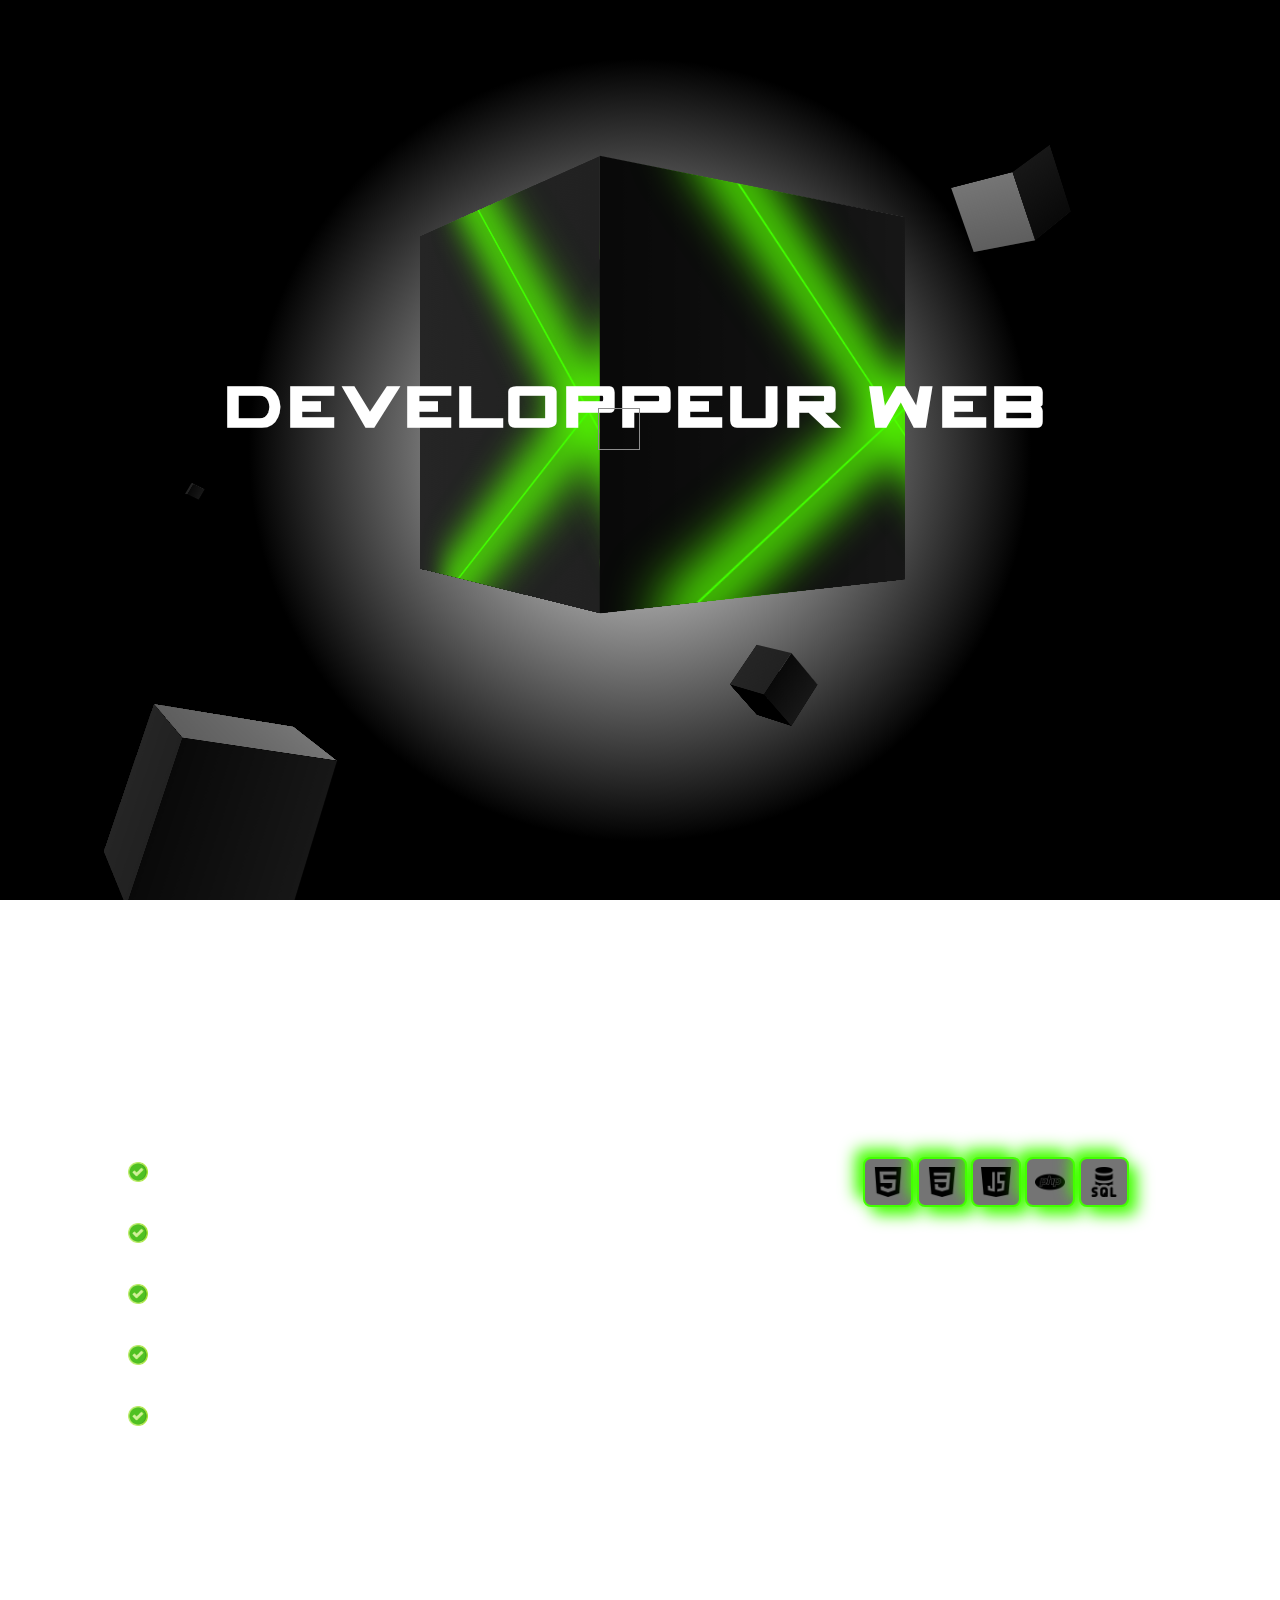
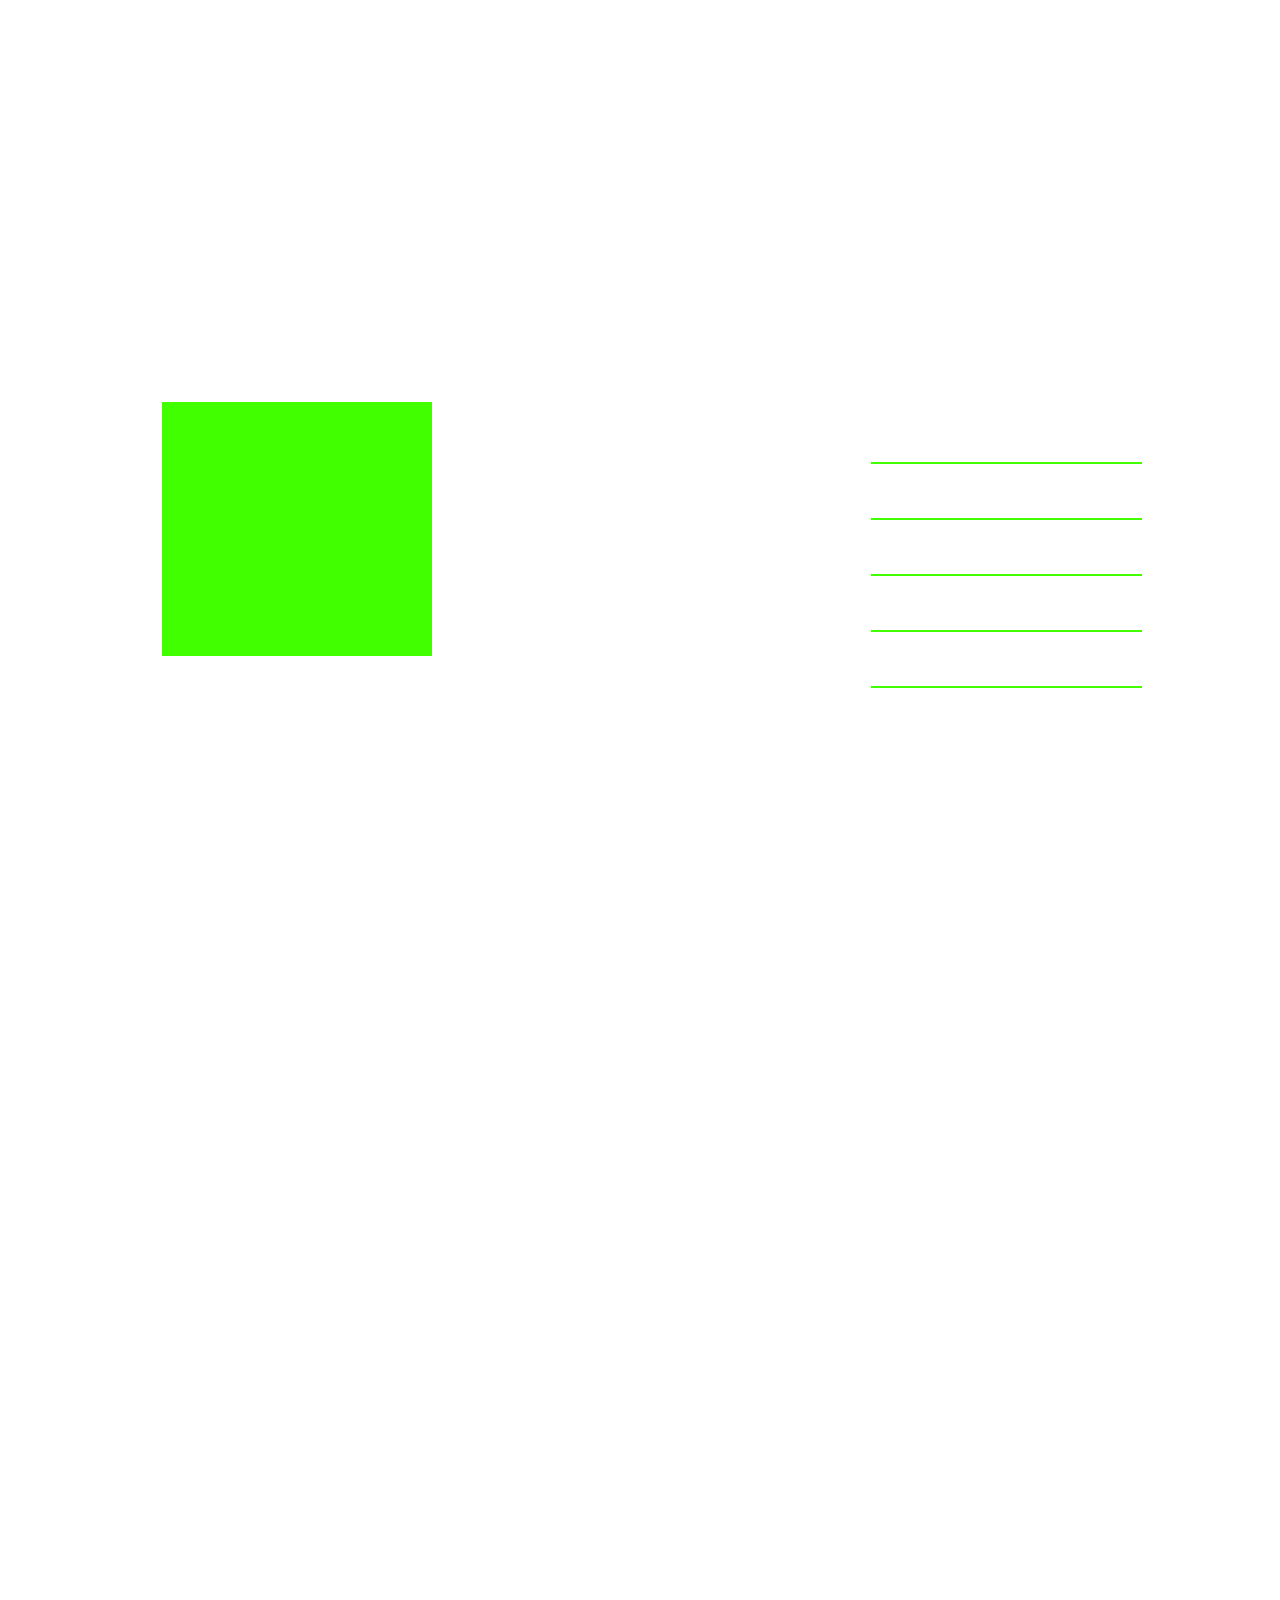
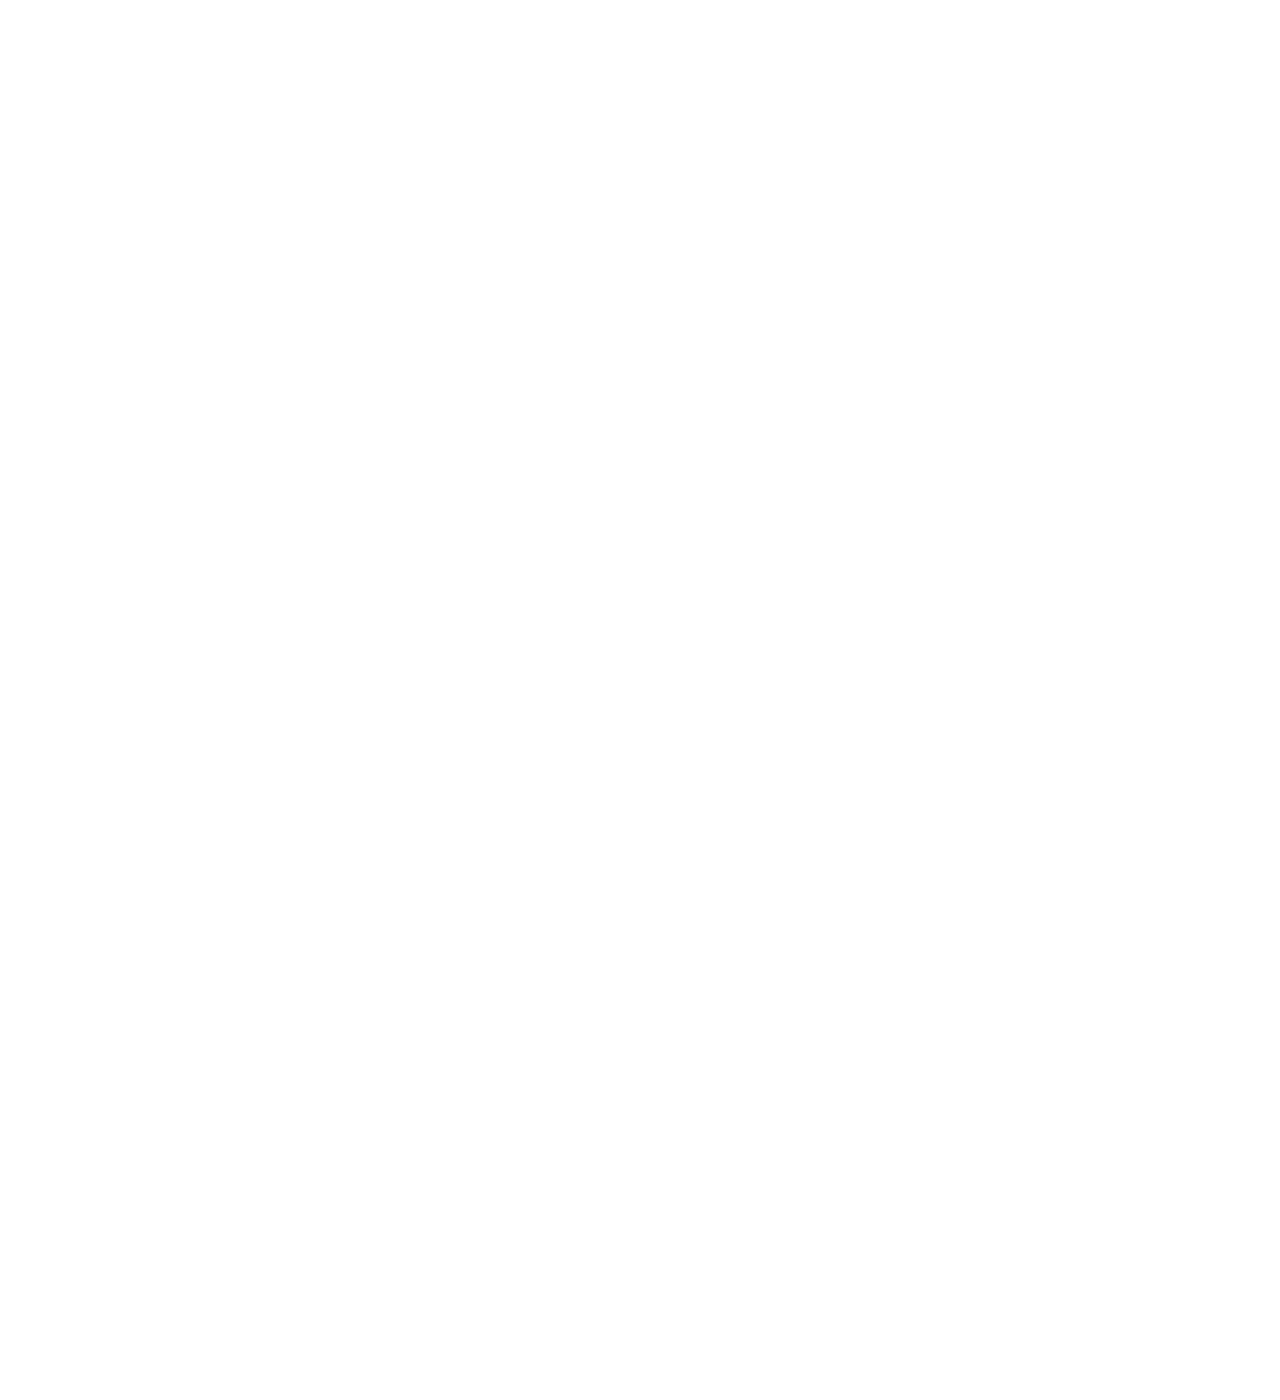
==== commit 34ebbf69: "03/03/2023 14h37 code review" ====
--- a/code/index.html
+++ b/code/index.html
@@ -21,9 +21,9 @@
 		</ul>
 	</nav>
 
-	<header class="absolute width flex align-center" id="header">
-		<h1 id="effet2" class="uppercase blanc respTitre">developpeur web</h1>
-		<h2 id="effet4" class="uppercase blanc"></h2>
+	<header class="index10 flex-column transiScroll height justify-center absolute width flex align-center" id="header">
+		<h1 id="effet2" class="font1 uppercase blanc respTitre">developpeur web</h1>
+		<h2 id="effet4" class="font1 uppercase blanc"></h2>
 	</header>
 
 
@@ -36,7 +36,7 @@
 
 
 	<!-- fond -->
-	<section id="fondEcran" class="hidden width align-center relative absolute flex">
+	<section id="fondEcran" class="justify-center hidden height width align-center relative absolute flex">
 		<div class='cursor' id="cursor"></div>
 		<div class="container">
 
@@ -128,13 +128,13 @@
 				</div>
 			</div>
 		</div>
-		<div id="effect" class="width absolute"></div>
+		<div id="effect" class="index10 width absolute"></div>
 	</section>
 
 
 	<!-- --------------Section 1------------- -->
 
-	<section id="section1" class="absolute width align-center flex">
+	<section id="section1" class="flex-column transiScroll height absolute width align-center flex">
 		<h2 class="uppercase font1 blanc">mes competences</h2>
 
 		<div class="flex cartes">
@@ -182,15 +182,15 @@
 
 			<div class="card cardseparator"></div>
 
-			<div class="card card2 flex">
+			<div class="card card2 flex-column flex">
 				<h4 class="typeH4 blanc">technologies</h4>
 				<div class="arround align-center flex cardLogo1">
-					<div class="portCard flex width"><img id="html" class="imgLogo relative" src="./static/image/html.png" alt="html"></div>
-					<div class="portCard flex width"><img id="css" class="imgLogo relative" src="./static/image/css-3.png" alt="css"></div>
-					<div class="portCard flex width"><img id="js" class="imgLogo relative" src="./static/image/script-java.png" alt="js">
-					</div>
-					<div class="portCard flex width"><img id="php" class="imgLogo relative" src="./static/image/php.png" alt="php"></div>
-					<div class="portCard flex width"><img id="sql" class="imgLogo relative" src="./static/image/serveur-sql.png" alt="sql">
+					<div class="justify-center flex width"><img id="html" class="imgLogo relative" src="./static/image/html.png" alt="html"></div>
+					<div class="justify-center flex width"><img id="css" class="imgLogo relative" src="./static/image/css-3.png" alt="css"></div>
+					<div class="justify-center flex width"><img id="js" class="imgLogo relative" src="./static/image/script-java.png" alt="js">
+					</div>
+					<div class="justify-center flex width"><img id="php" class="imgLogo relative" src="./static/image/php.png" alt="php"></div>
+					<div class="justify-center flex width"><img id="sql" class="imgLogo relative" src="./static/image/serveur-sql.png" alt="sql">
 					</div>
 
 				</div>
@@ -248,16 +248,16 @@
 
 
 	<!-- ---------------section2-------------- -->
-	<section id="section2" class="absolute align-center width flex">
+	<section id="section2" class="flex-column transiScroll height absolute align-center width flex">
 		<h2 class="uppercase font1 blanc">mon travail</h2>
 		<div class="cartes flex">
-			<div class="card flex align-center" id="card1">
+			<div class="card flex align-center justify-center">
 				<article id="carrouss"></article>
 			</div>
 			<div class="card">
 
 			</div>
-			<div class="card cardProjets flex">
+			<div class="card cardProjets flex-column flex">
 				<h4 class="uppercase typeH4 blanc">projets</h4>
 				<div class="separator"></div>
 				<h5 class="uppercase typeH5 blanc projetList relative">Machin1</h5>
@@ -278,7 +278,7 @@
 
 
 	<!-- ---------------section3-------------- -->
-	<section id="section3" class="absolute width flex">
+	<section id="section3" class="flex-column transiScroll align-center height absolute width flex">
 		<h2 class="uppercase font1 blanc">mon experience</h2>
 	</section>
 
@@ -289,7 +289,7 @@
 
 
 	<!-- ---------------section4-------------- -->
-	<section id="section4" class="absolute width flex">
+	<section id="section4" class="flex-column transiScroll align-center height absolute width flex">
 		<h2 class="uppercase font1 blanc">me contacter</h2>
 	</section>
 
--- a/code/style.css
+++ b/code/style.css
@@ -12,26 +12,16 @@
     font-family: 'font3';
     src: url(./static/font/roboto/Roboto-Medium.ttf);
 }
-
-
-
-
-
-
 body {
     margin: 0;
 }
-
 #fondEcran {
-    justify-content: center;
-    height: 100vh;
     background: rgb(255, 255, 255);
     background: radial-gradient(circle, rgba(255, 255, 255, 1) 0%, rgb(0, 0, 0) 50%);
 }
 
 #effect {
     height: 100%;
-    z-index: 10;
     opacity: 0;
 }
 
@@ -241,29 +231,12 @@
 
 
 /*-------- page------------ */
-/* ---------------Header ------------------*/
-header {
-    height: 100vh;
-    z-index: 10;
-    justify-content: center;
-    flex-direction: column;
-
-
-
-
-
-    /* --------------------------------------------------------------------------------- */
-    /* display: none; */
-    /* --------------------------------------------------------------------------------- */
-}
-
-.uppercase {
-    text-transform: uppercase;
-}
+
+
+
 
 h1 {
     font-size: 80px;
-    font-family: 'font1';
     animation-name: titre;
     animation-duration: 2s;
     transition: 1s;
@@ -271,12 +244,9 @@
 
 h2 {
     font-size: 4em;
-
-}
-
-.blanc {
-    color: #fff;
-}
+}
+
+
 
 /*--------------- menu de navigation --------------------*/
 nav {
@@ -339,14 +309,11 @@
 
 #effet4 {
     height: 50px;
-    font-family: 'font1';
 }
 
 /* -------------------Section 1--------------- */
 #section1 {
     margin-top: 100vh;
-    height: 100vh;
-    flex-direction: column;
     padding-top: 100px;
 }
 
@@ -433,17 +400,12 @@
 
 .card2 {
     width: 33%;
-    flex-direction: column;
     align-items: flex-end;
 }
 
 .cardLogo1 {
     width: 80%;
     height: 40px;
-}
-
-.portCard {
-    justify-content: center;
 }
 
 #textLogo {
@@ -465,13 +427,10 @@
 /* -------------SECTION2------------ */
 #section2 {
     margin-top: 200vh;
-    height: 100vh;
-    flex-direction: column;
     padding-top: 100px;
 }
 
 .cardProjets {
-    flex-direction: column;
     align-items: flex-end;
 }
 
@@ -495,14 +454,10 @@
     color: black;
 }
 
-#card1 {
-    justify-content: center;
-}
-
 #carrouss {
     width: 80%;
     height: 80%;
-    background-color: #44ff00;
+    background-color: #42ff00;
 }
 
 
@@ -530,21 +485,11 @@
 /* --------------SECTION3------------ */
 #section3 {
     margin-top: 300vh;
-    height: 100vh;
-    align-items: center;
-    flex-direction: column;
     padding-top: 100px;
 }
-
-
-
 /* -----------------SECTION4------------ */
-
 #section4 {
     margin-top: 400vh;
-    height: 100vh;
-    align-items: center;
-    flex-direction: column;
     padding-top: 100px;
 }
 
@@ -597,8 +542,27 @@
 .hidden{
     overflow: hidden;
 }
-
-
+.height{
+    height: 100vh;
+}
+.justify-center{
+    justify-content: center;
+}
+.transiScroll{
+    transition: 2s ease-in-out;
+}
+.flex-column{
+    flex-direction: column;
+}
+.index10{
+    z-index: 10;
+}
+.blanc {
+    color: #fff;
+}
+.uppercase {
+    text-transform: uppercase;
+}
 
 /* ===END CODE REVIEW=== */
 
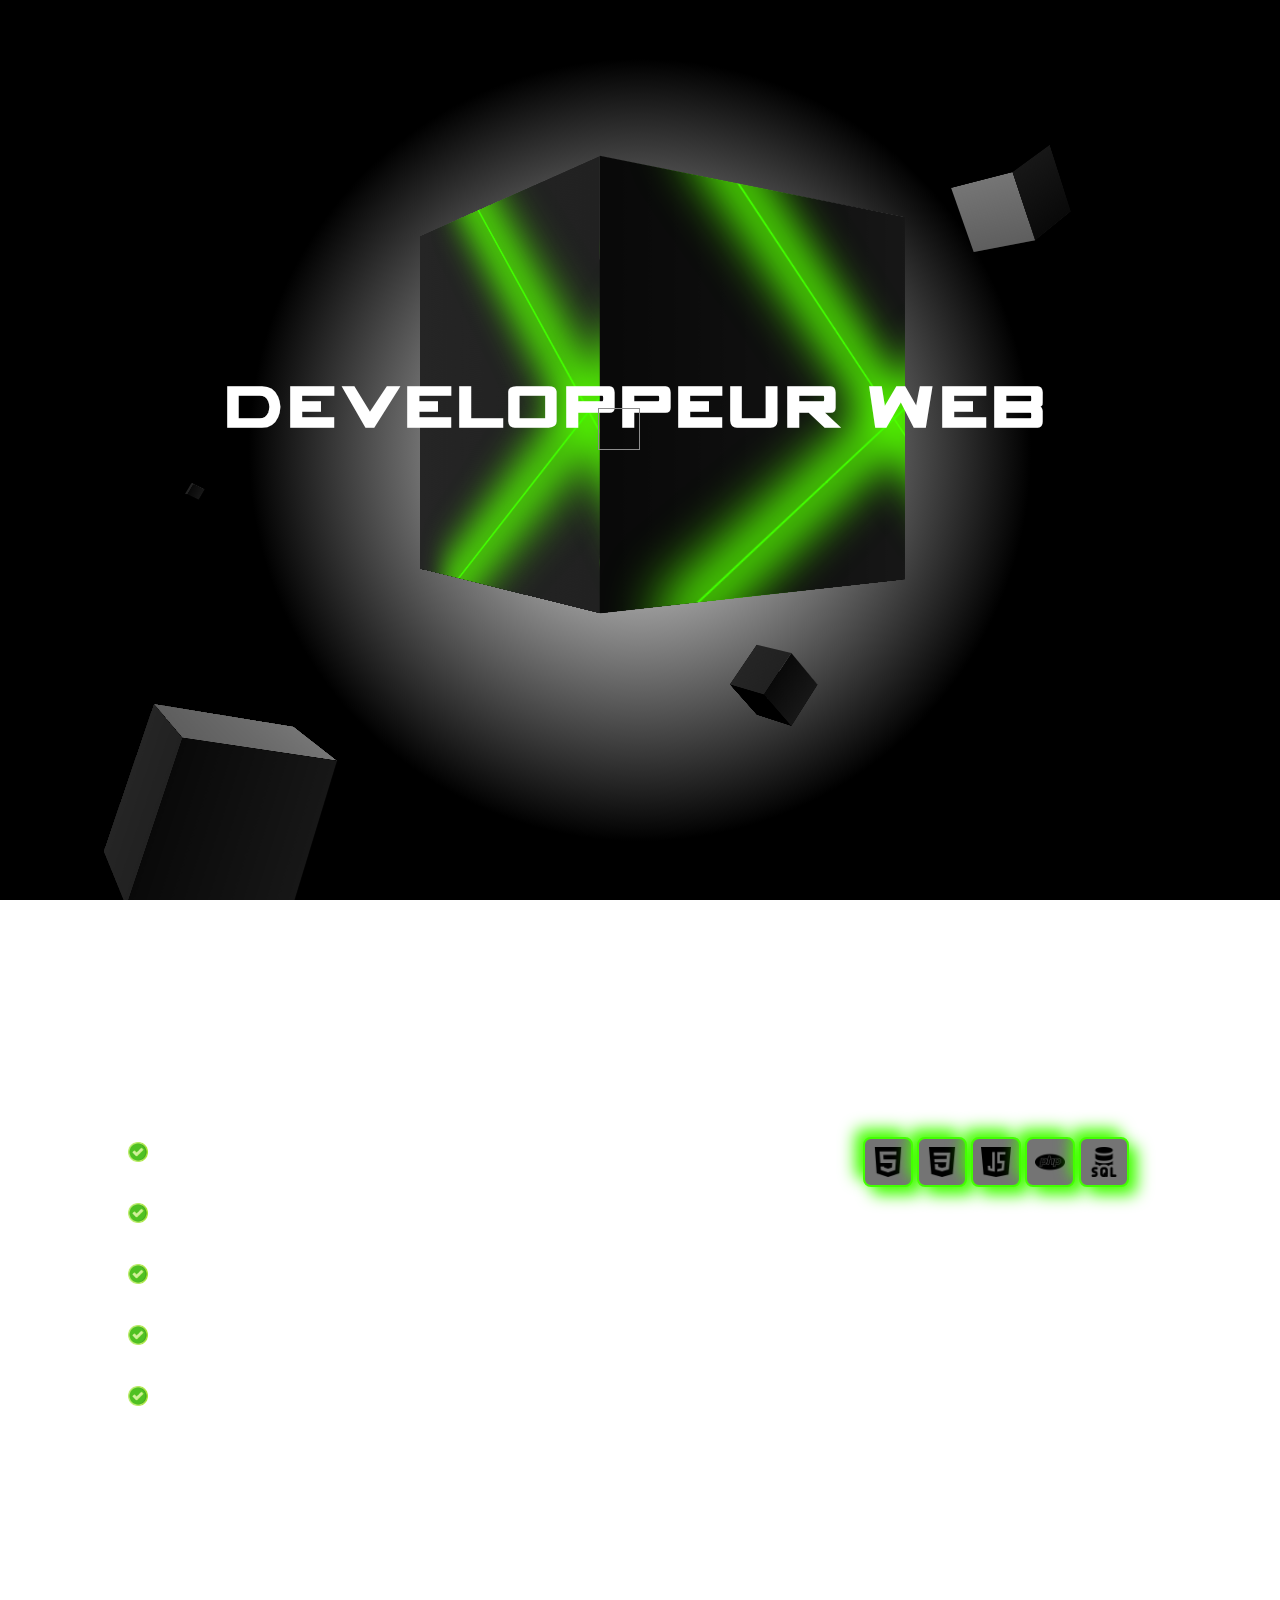
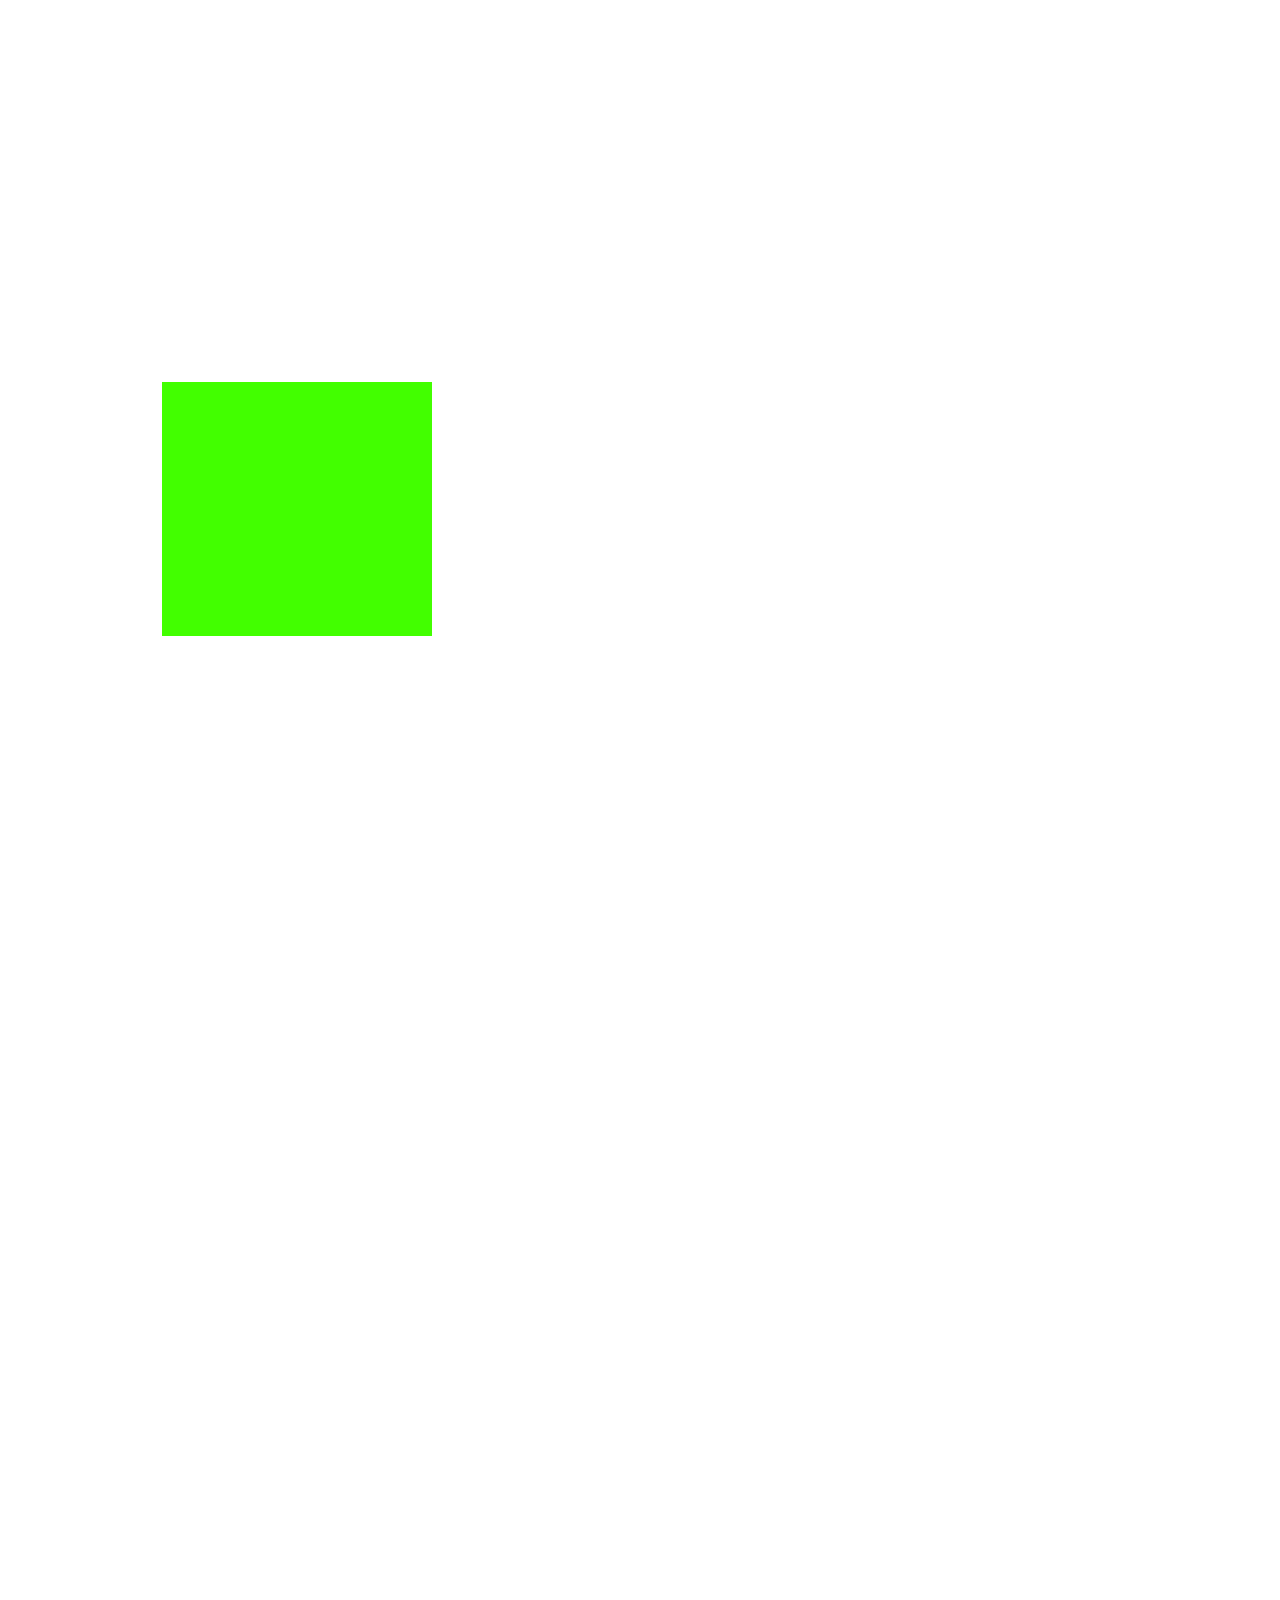
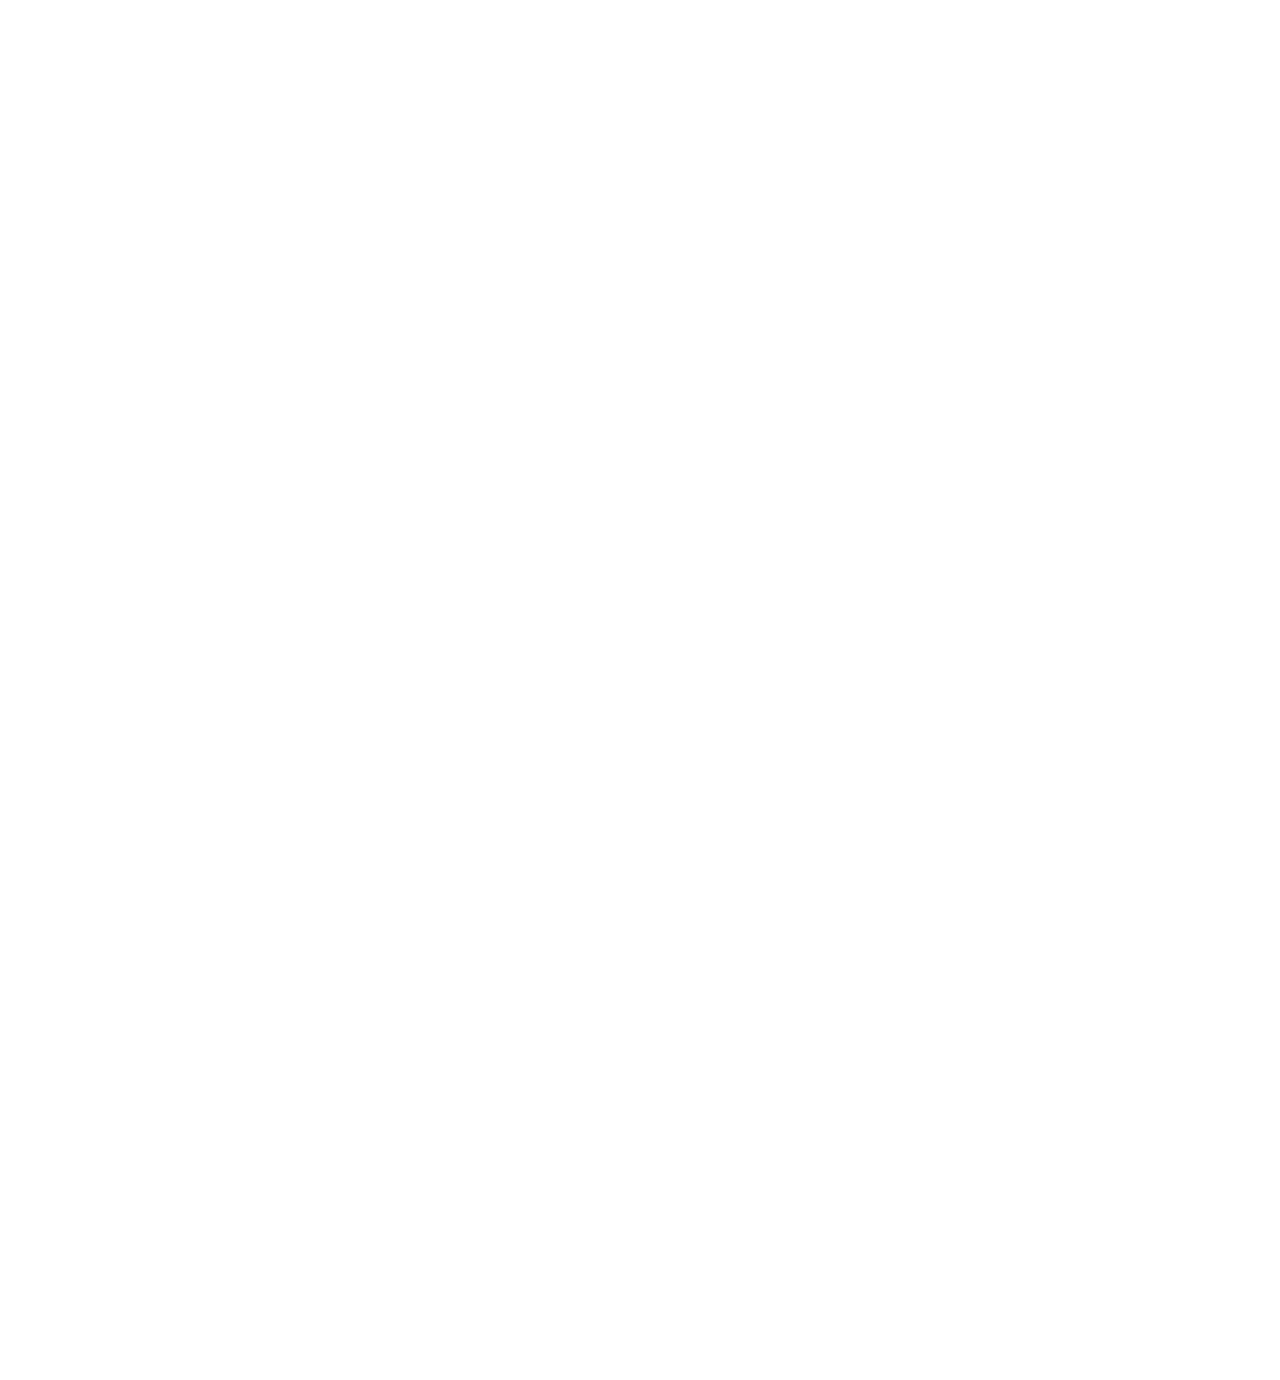
==== commit 9061e86b: "03/03/2023 15h07 code review" ====
--- a/code/index.html
+++ b/code/index.html
@@ -80,25 +80,25 @@
 
 				<div id="box1">
 					<div class="face hidden absolute align-center front backgroundFront">
-						<div class="trait1 absolute"></div>
-						<div class="trait2 absolute"></div>
+						<div class="trait1 backGreen absolute"></div>
+						<div class="trait2 backGreen absolute"></div>
 					</div>
 					<div class="face hidden absolute align-center back"></div>
 					<div class="face hidden absolute align-center right">
-						<div class="trait1 absolute"></div>
-						<div class="trait2 absolute"></div>
+						<div class="trait1 backGreen absolute"></div>
+						<div class="trait2 backGreen absolute"></div>
 					</div>
 					<div class="face hidden absolute align-center left backgroundLeft">
-						<div class="trait1 absolute"></div>
-						<div class="trait2 absolute"></div>
+						<div class="trait1 backGreen absolute"></div>
+						<div class="trait2 backGreen absolute"></div>
 					</div>
 					<div class="face hidden absolute align-center top backgroundTop">
-						<div class="trait1 absolute"></div>
-						<div class="trait2 absolute"></div>
+						<div class="trait1 backGreen absolute"></div>
+						<div class="trait2 backGreen absolute"></div>
 					</div>
 					<div class="face hidden absolute align-center bottom">
-						<div class="trait1 absolute"></div>
-						<div class="trait2 absolute"></div>
+						<div class="trait1 backGreen absolute"></div>
+						<div class="trait2 backGreen absolute"></div>
 					</div>
 				</div>
 
@@ -182,7 +182,7 @@
 
 			<div class="card cardseparator"></div>
 
-			<div class="card card2 flex-column flex">
+			<div class="card align-end flex-column flex">
 				<h4 class="typeH4 blanc">technologies</h4>
 				<div class="arround align-center flex cardLogo1">
 					<div class="justify-center flex width"><img id="html" class="imgLogo relative" src="./static/image/html.png" alt="html"></div>
@@ -257,17 +257,17 @@
 			<div class="card">
 
 			</div>
-			<div class="card cardProjets flex-column flex">
+			<div class="card align-end flex-column flex">
 				<h4 class="uppercase typeH4 blanc">projets</h4>
-				<div class="separator"></div>
+				<div class="separator backGrenn"></div>
 				<h5 class="uppercase typeH5 blanc projetList relative">Machin1</h5>
-				<div class="separator"></div>
+				<div class="separator backGrenn"></div>
 				<h5 class="uppercase typeH5 blanc projetList relative">Machin1</h5>
-				<div class="separator"></div>
+				<div class="separator backGrenn"></div>
 				<h5 class="uppercase typeH5 blanc projetList relative">Machin1</h5>
-				<div class="separator"></div>
+				<div class="separator backGrenn"></div>
 				<h5 class="uppercase typeH5 blanc projetList relative">Machin1</h5>
-				<div class="separator"></div>
+				<div class="separator backGrenn"></div>
 
 
 
--- a/code/style.css
+++ b/code/style.css
@@ -12,9 +12,11 @@
     font-family: 'font3';
     src: url(./static/font/roboto/Roboto-Medium.ttf);
 }
+
 body {
     margin: 0;
 }
+
 #fondEcran {
     background: rgb(255, 255, 255);
     background: radial-gradient(circle, rgba(255, 255, 255, 1) 0%, rgb(0, 0, 0) 50%);
@@ -113,7 +115,6 @@
 /* --------décord sur le cube-------- */
 .trait1 {
     height: 2px;
-    background-color: #42FF00;
     width: 200%;
     transform: rotateZ(45deg);
     margin-top: 60%;
@@ -122,7 +123,6 @@
 
 .trait2 {
     height: 2px;
-    background-color: #42FF00;
     width: 300%;
     transform: rotateZ(147deg);
     margin-top: 20%;
@@ -258,6 +258,7 @@
 ul {
     list-style-type: none;
 }
+
 li {
     padding: 10px 30px;
     border: solid 2px #42FF00;
@@ -314,7 +315,7 @@
 /* -------------------Section 1--------------- */
 #section1 {
     margin-top: 100vh;
-    padding-top: 100px;
+    padding-top: 80px;
 }
 
 .cartes {
@@ -398,11 +399,6 @@
     width: 33%;
 }
 
-.card2 {
-    width: 33%;
-    align-items: flex-end;
-}
-
 .cardLogo1 {
     width: 80%;
     height: 40px;
@@ -427,17 +423,12 @@
 /* -------------SECTION2------------ */
 #section2 {
     margin-top: 200vh;
-    padding-top: 100px;
-}
-
-.cardProjets {
-    align-items: flex-end;
+    padding-top: 80px;
 }
 
 .separator {
     width: 80%;
     height: 2px;
-    background-color: #42FF00;
 }
 
 .projetList {
@@ -460,37 +451,16 @@
     background-color: #42ff00;
 }
 
-
-
-
-
-
-
-
-
-
-
-
-
-
-
-
-
-
-
-
-
-
-
 /* --------------SECTION3------------ */
 #section3 {
     margin-top: 300vh;
-    padding-top: 100px;
-}
+    padding-top: 80px;
+}
+
 /* -----------------SECTION4------------ */
 #section4 {
     margin-top: 400vh;
-    padding-top: 100px;
+    padding-top: 80px;
 }
 
 
@@ -518,50 +488,72 @@
 html {
     font-size: 10px;
 }
+
 .width {
     width: 100%;
 }
+
 .font1 {
     font-family: 'font1';
 }
-.relative{
+
+.relative {
     position: relative;
 }
-.absolute{
+
+.absolute {
     position: absolute;
 }
+
 .flex {
     display: flex;
 }
-.align-center{
+
+.align-center {
     align-items: center;
 }
+
 .arround {
     justify-content: space-around;
 }
-.hidden{
+
+.hidden {
     overflow: hidden;
 }
-.height{
+
+.height {
     height: 100vh;
 }
-.justify-center{
+
+.justify-center {
     justify-content: center;
 }
-.transiScroll{
+
+.transiScroll {
     transition: 2s ease-in-out;
 }
-.flex-column{
+
+.flex-column {
     flex-direction: column;
 }
-.index10{
+
+.index10 {
     z-index: 10;
 }
+
 .blanc {
     color: #fff;
 }
+
 .uppercase {
     text-transform: uppercase;
+}
+
+.backGreen {
+    background-color: #42FF00;
+}
+.align-end{
+    align-items: flex-end;
 }
 
 /* ===END CODE REVIEW=== */
@@ -710,9 +702,11 @@
         height: 300px;
         /* (-1-) augmenter ou diminuer selon taille écran pour le cube */
     }
-    .container{
+
+    .container {
         margin-top: 40px;
     }
+
     .top {
         transform: rotateX(90deg) translateZ(150px);
     }
@@ -902,9 +896,11 @@
         height: 180px;
         /* (-1-) augmenter ou diminuer selon taille écran pour le cube */
     }
-    .container{
+
+    .container {
         margin-top: 80px;
     }
+
     .top {
         transform: rotateX(90deg) translateZ(90px);
     }
@@ -929,7 +925,6 @@
         transform: rotateY(0deg) translateZ(90px);
     }
 
-
     .face2 {
         width: 90px;
         /* (-1-) augmenter ou diminuer selon taille écran pour le cube */
@@ -961,7 +956,6 @@
         transform: rotateY(0deg) translateZ(45px);
     }
 
-
     .trait1 {
         box-shadow: 4px 0px 40px 18px #55FF00;
     }
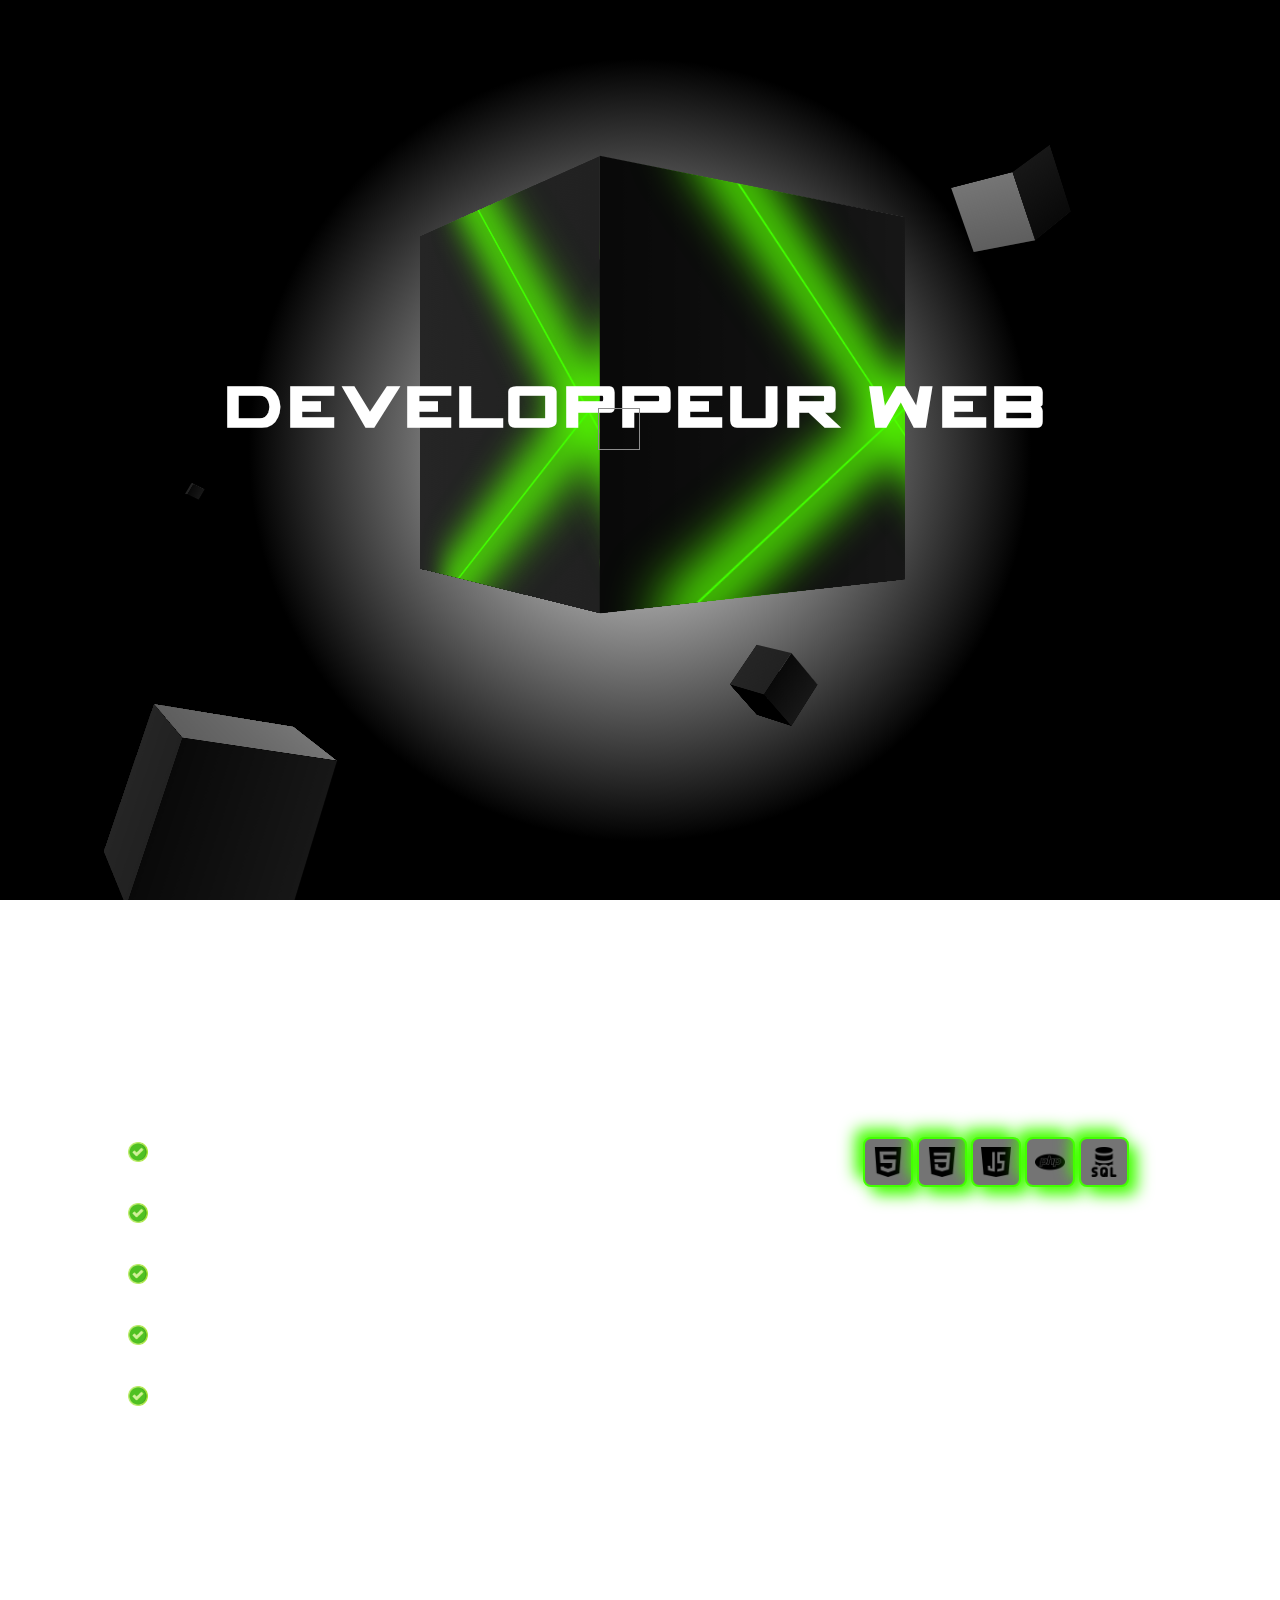
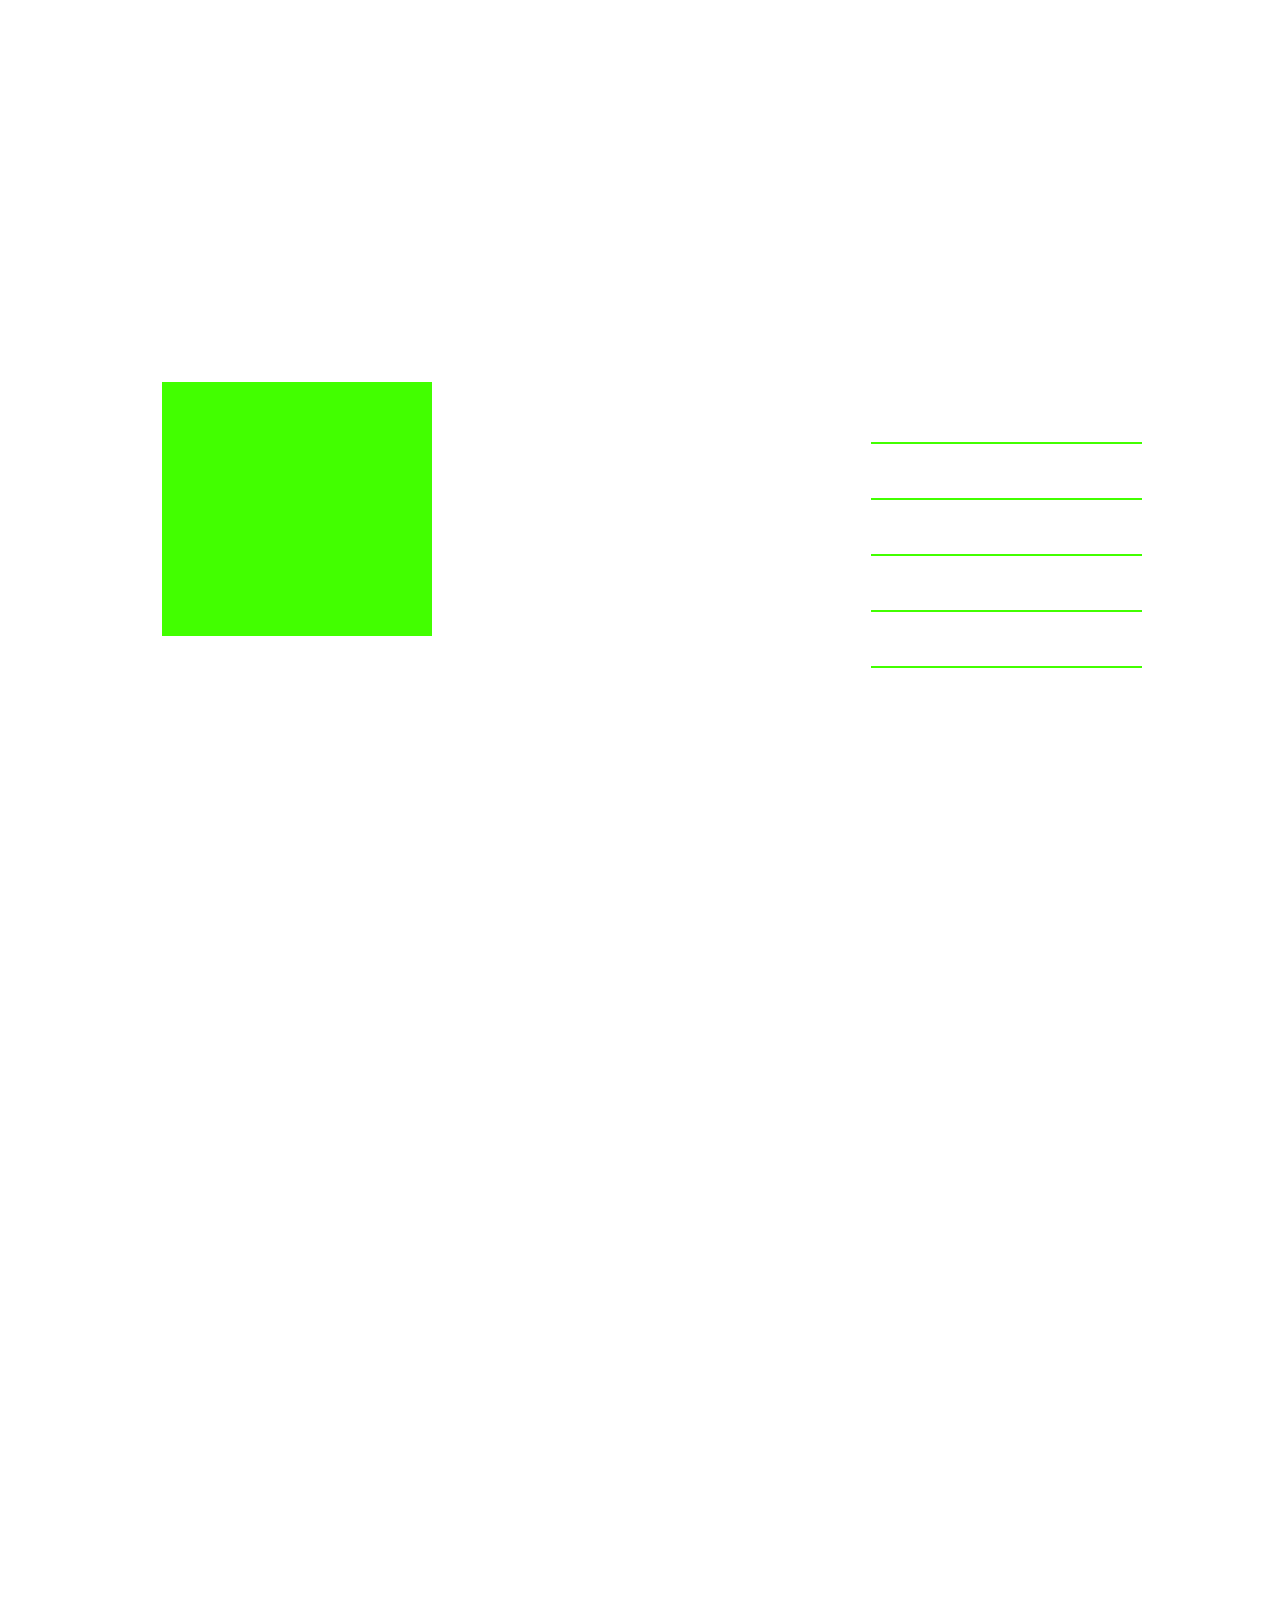
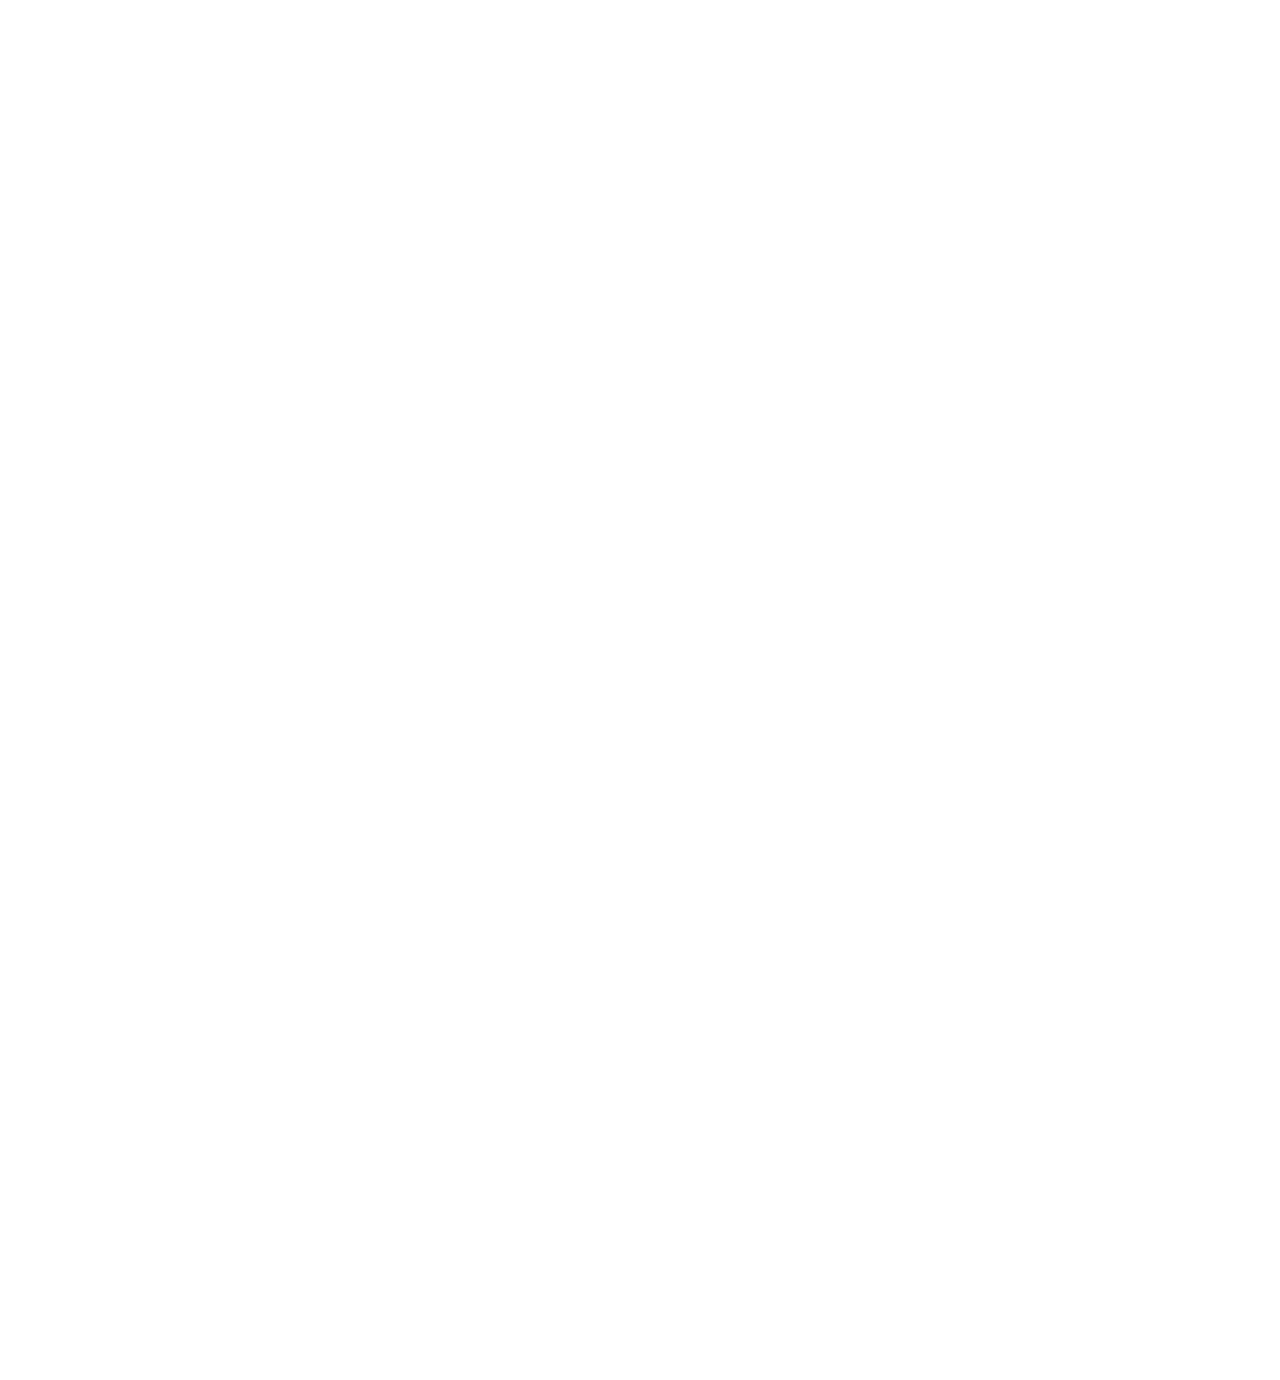
==== commit b7024560: "03/03/2023 15h23 code review" ====
--- a/code/index.html
+++ b/code/index.html
@@ -146,28 +146,28 @@
 					<img class="icone" src="./static/icone/jaccepte.png" alt="icone">
 					<h5 class="typeH5 blanc uppercase">Gestion de projets web</h5>
 				</div>
-				<p class="dmComp blanc">Site vitrine, évènementiel, e-commerce & intranet.</p>
+				<p class="dmComp font3 blanc">Site vitrine, évènementiel, e-commerce & intranet.</p>
 
 
 				<div class="flex align-center">
 					<img class="icone" src="./static/icone/jaccepte.png" alt="icone">
 					<h5 class="typeH5 blanc uppercase">intégration html / css</h5>
 				</div>
-				<p class="dmComp blanc">Codage à la main et respect des standards du Web.</p>
+				<p class="dmComp font3 blanc">Codage à la main et respect des standards du Web.</p>
 
 
 				<div class="flex align-center">
 					<img class="icone" src="./static/icone/jaccepte.png" alt="icone">
 					<h5 class="typeH5 blanc uppercase">dynamique des pages avec javascript</h5>
 				</div>
-				<p class="dmComp blanc">Animations uttiles & design pour une page épurée. </p>
+				<p class="dmComp font3 blanc">Animations uttiles & design pour une page épurée. </p>
 
 
 				<div class="flex align-center">
 					<img class="icone" src="./static/icone/jaccepte.png" alt="icone">
 					<h5 class="typeH5 blanc uppercase">comception multi-plateforme</h5>
 				</div>
-				<p class="dmComp blanc">Compatible tous supports, tablette & application mobile</p>
+				<p class="dmComp font3 blanc">Compatible tous supports, tablette & application mobile</p>
 
 
 
@@ -175,7 +175,7 @@
 					<img class="icone" src="./static/icone/jaccepte.png" alt="icone">
 					<h5 class="typeH5 blanc uppercase">analyse des besoins client</h5>
 				</div>
-				<p class="dmComp blanc">Veille d'inspiration & concurentielle, réponses aux avis satisfaits &
+				<p class="dmComp font3 blanc">Veille d'inspiration & concurentielle, réponses aux avis satisfaits &
 					insatisfaits</p>
 
 			</div>
@@ -197,7 +197,7 @@
 				<div id="repereTxtTechno">
 					<div class="textTechno width" id="textHtml">
 						<h4 class="blanc uppercase typeH4 font1 titreTechno">HTML</h4>
-						<p class="blanc font3 txtTechno"><span class="margintxt"></span> Code aérée, commenté, facile à
+						<p class="blanc font3 txtTechno font3"><span class="margintxt"></span> Code aérée, commenté, facile à
 							comprendre, avec uttilisation de <span class="green">balises sémantiques</span> et de <span
 								class="green">classes</span> afin de privilégier avant tout le bon fonctionnement et le
 							<span class="green">référencement</span> .
@@ -205,7 +205,7 @@
 					</div>
 					<div class="textTechno width" id="textCss">
 						<h4 class="blanc uppercase typeH4 font1 titreTechno">CSS</h4>
-						<p class="blanc font3 txtTechno"><span class="margintxt"></span>Privilégier le <span
+						<p class="blanc font3 txtTechno font3"><span class="margintxt"></span>Privilégier le <span
 								class="green">design</span> avec une bonne nuance de couleurs, épuré pour une <span
 								class="green">meilleure visibilitée</span>. Le but du jeu n'est-il pas que le client se
 							rappelle du site?</p>
@@ -213,7 +213,7 @@
 					</div>
 					<div class="textTechno width" id="textJs">
 						<h4 class="blanc uppercase typeH4 font1 titreTechno">JS</h4>
-						<p class="blanc font3 txtTechno"><span class="margintxt"></span>Un <span class="green">maximum
+						<p class="blanc font3 txtTechno font3"><span class="margintxt"></span>Un <span class="green">maximum
 								de fonctions</span> sans trop allourdir le code. Sachez que <span class="green">Java
 								Script</span> est mon meilleur ami, j'ai un doute sur 2+2 ? Je créer une fonction qui
 							fait le calcul à ma place.</p>
@@ -221,7 +221,7 @@
 					</div>
 					<div class="textTechno width" id="textPhp">
 						<h4 class="blanc uppercase typeH4 font1 titreTechno">PHP</h4>
-						<p class="blanc font3 txtTechno"><span class="margintxt"></span>PHP me permet de réaliser des
+						<p class="blanc font3 txtTechno font3"><span class="margintxt"></span>PHP me permet de réaliser des
 							connections aux <span class="green">bases de données</span> et de faire les liens fichiers.
 							Besoin d'un <span class="green">DashBoard</span> administrateur pour votre <span
 								class="green">E-commerce</span> avec un système ergonomique et facile à manipuler pour
@@ -230,7 +230,7 @@
 					</div>
 					<div class="textTechno width" id="textSql">
 						<h4 class="blanc uppercase typeH4 font1 titreTechno">SQL</h4>
-						<p class="blanc font3 txtTechno"><span class="margintxt"></span>Une <span
+						<p class="blanc font3 txtTechno font3"><span class="margintxt"></span>Une <span
 								class="green">création</span> de base de donnée complexe à partir de quelques fichiers
 							<span class="green">SQL</span>. Des sélections à partir de <span class="green">barre de
 								recherche</span>. Un <span class="green">filtre</span> pour trier par anciennetée. Rien
@@ -259,15 +259,15 @@
 			</div>
 			<div class="card align-end flex-column flex">
 				<h4 class="uppercase typeH4 blanc">projets</h4>
-				<div class="separator backGrenn"></div>
+				<div class="separator backGreen"></div>
 				<h5 class="uppercase typeH5 blanc projetList relative">Machin1</h5>
-				<div class="separator backGrenn"></div>
+				<div class="separator backGreen"></div>
 				<h5 class="uppercase typeH5 blanc projetList relative">Machin1</h5>
-				<div class="separator backGrenn"></div>
+				<div class="separator backGreen"></div>
 				<h5 class="uppercase typeH5 blanc projetList relative">Machin1</h5>
-				<div class="separator backGrenn"></div>
+				<div class="separator backGreen"></div>
 				<h5 class="uppercase typeH5 blanc projetList relative">Machin1</h5>
-				<div class="separator backGrenn"></div>
+				<div class="separator backGreen"></div>
 
 
 
--- a/code/style.css
+++ b/code/style.css
@@ -310,6 +310,8 @@
 
 #effet4 {
     height: 50px;
+
+    
 }
 
 /* -------------------Section 1--------------- */
@@ -357,7 +359,6 @@
     word-spacing: 5.6pt;
     line-height: 1.4;
     font-size: 1.7em;
-    font-family: 'font3';
     text-align: justify;
 }
 
@@ -367,7 +368,6 @@
 
 .dmComp {
     font-size: 1.7em;
-    font-family: 'font3';
     margin-left: 30px;
     margin-block: 0;
     margin: 10px 0px 20px 0;
@@ -497,6 +497,10 @@
     font-family: 'font1';
 }
 
+.font3{
+    font-family: 'font3';
+}
+
 .relative {
     position: relative;
 }
